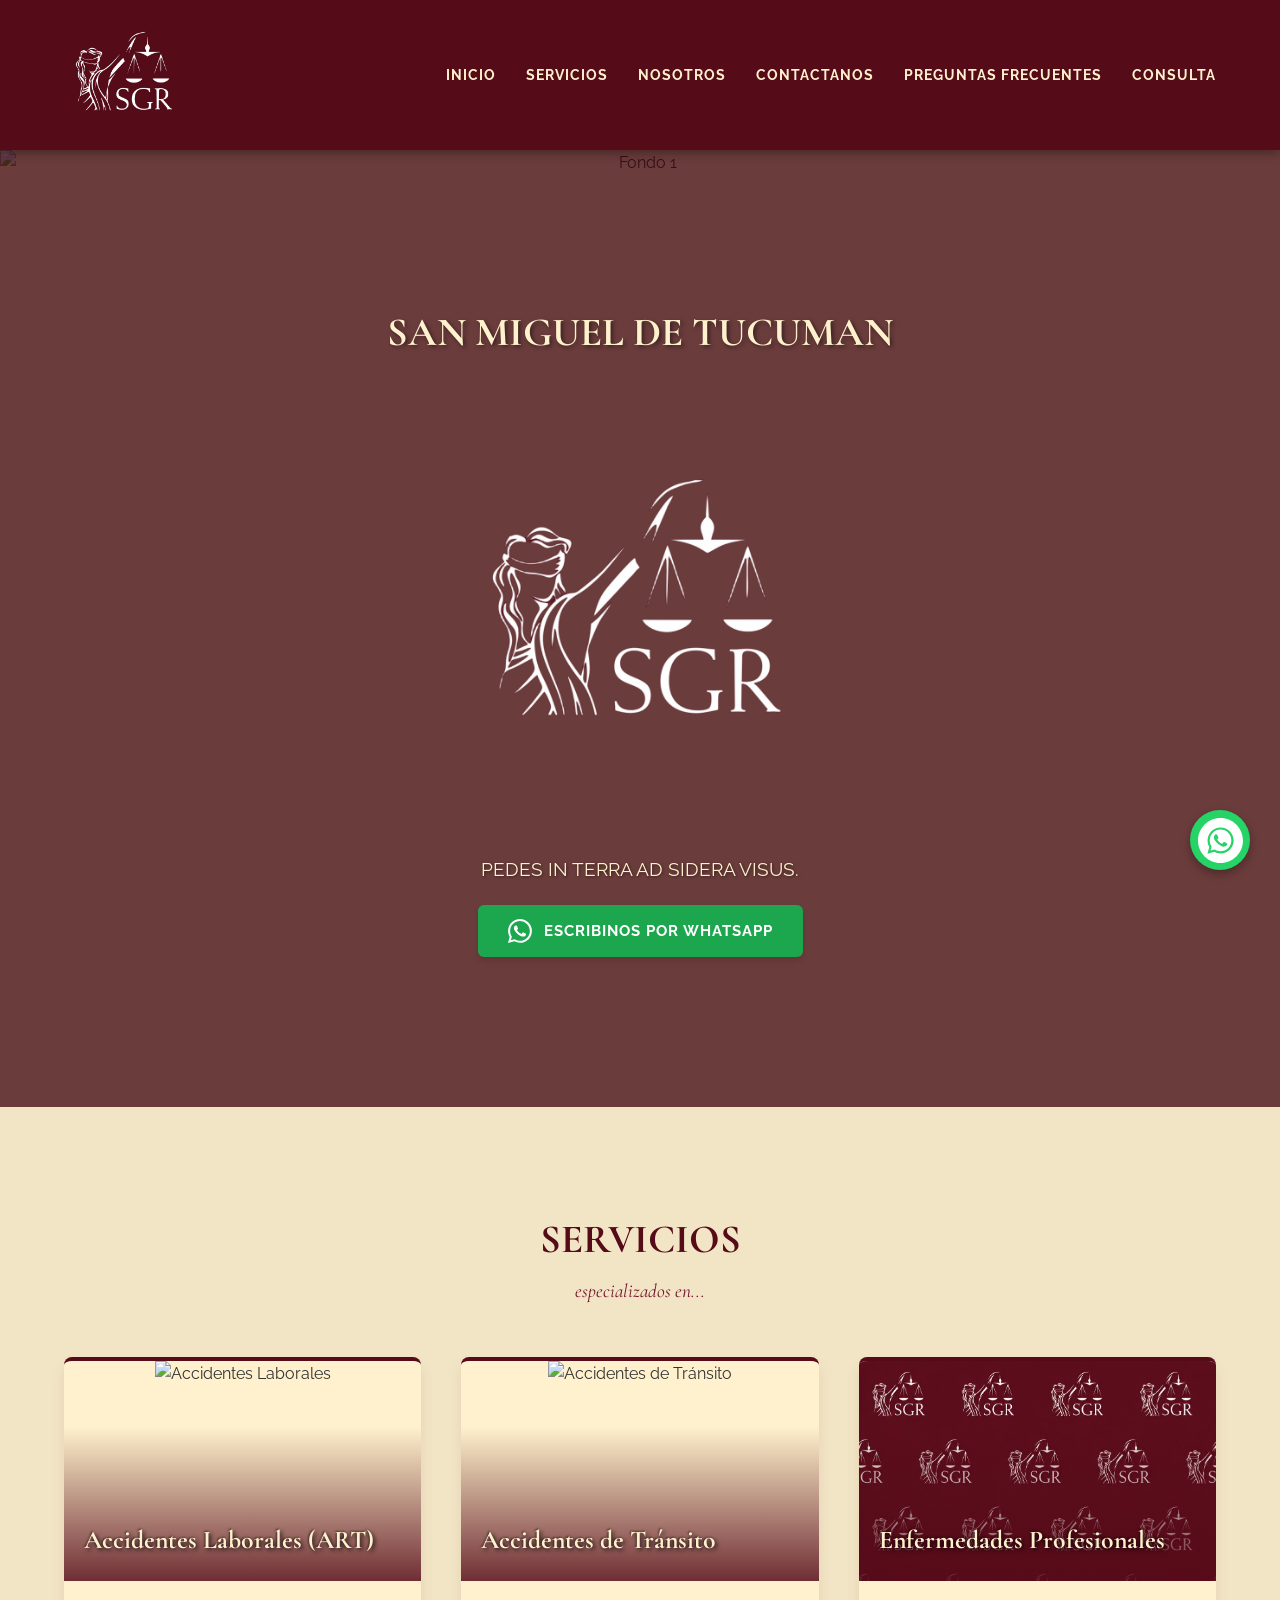
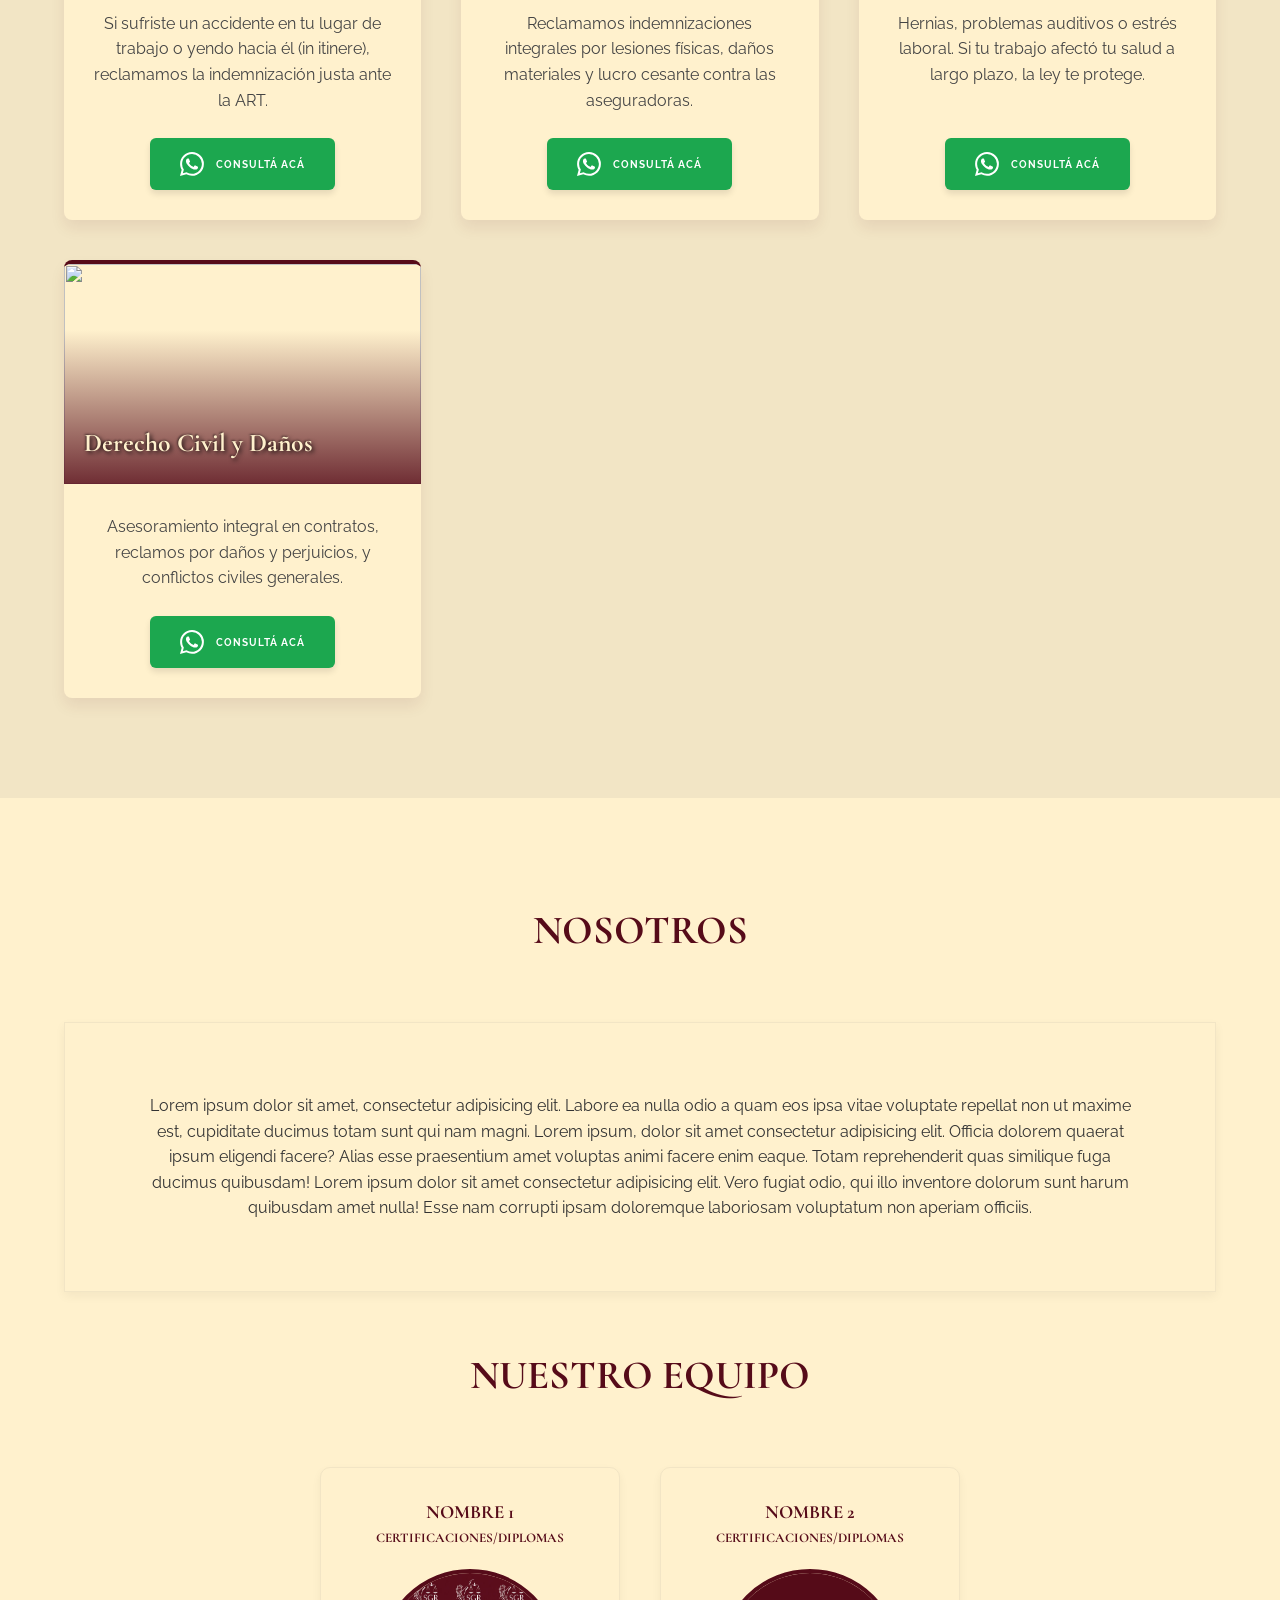
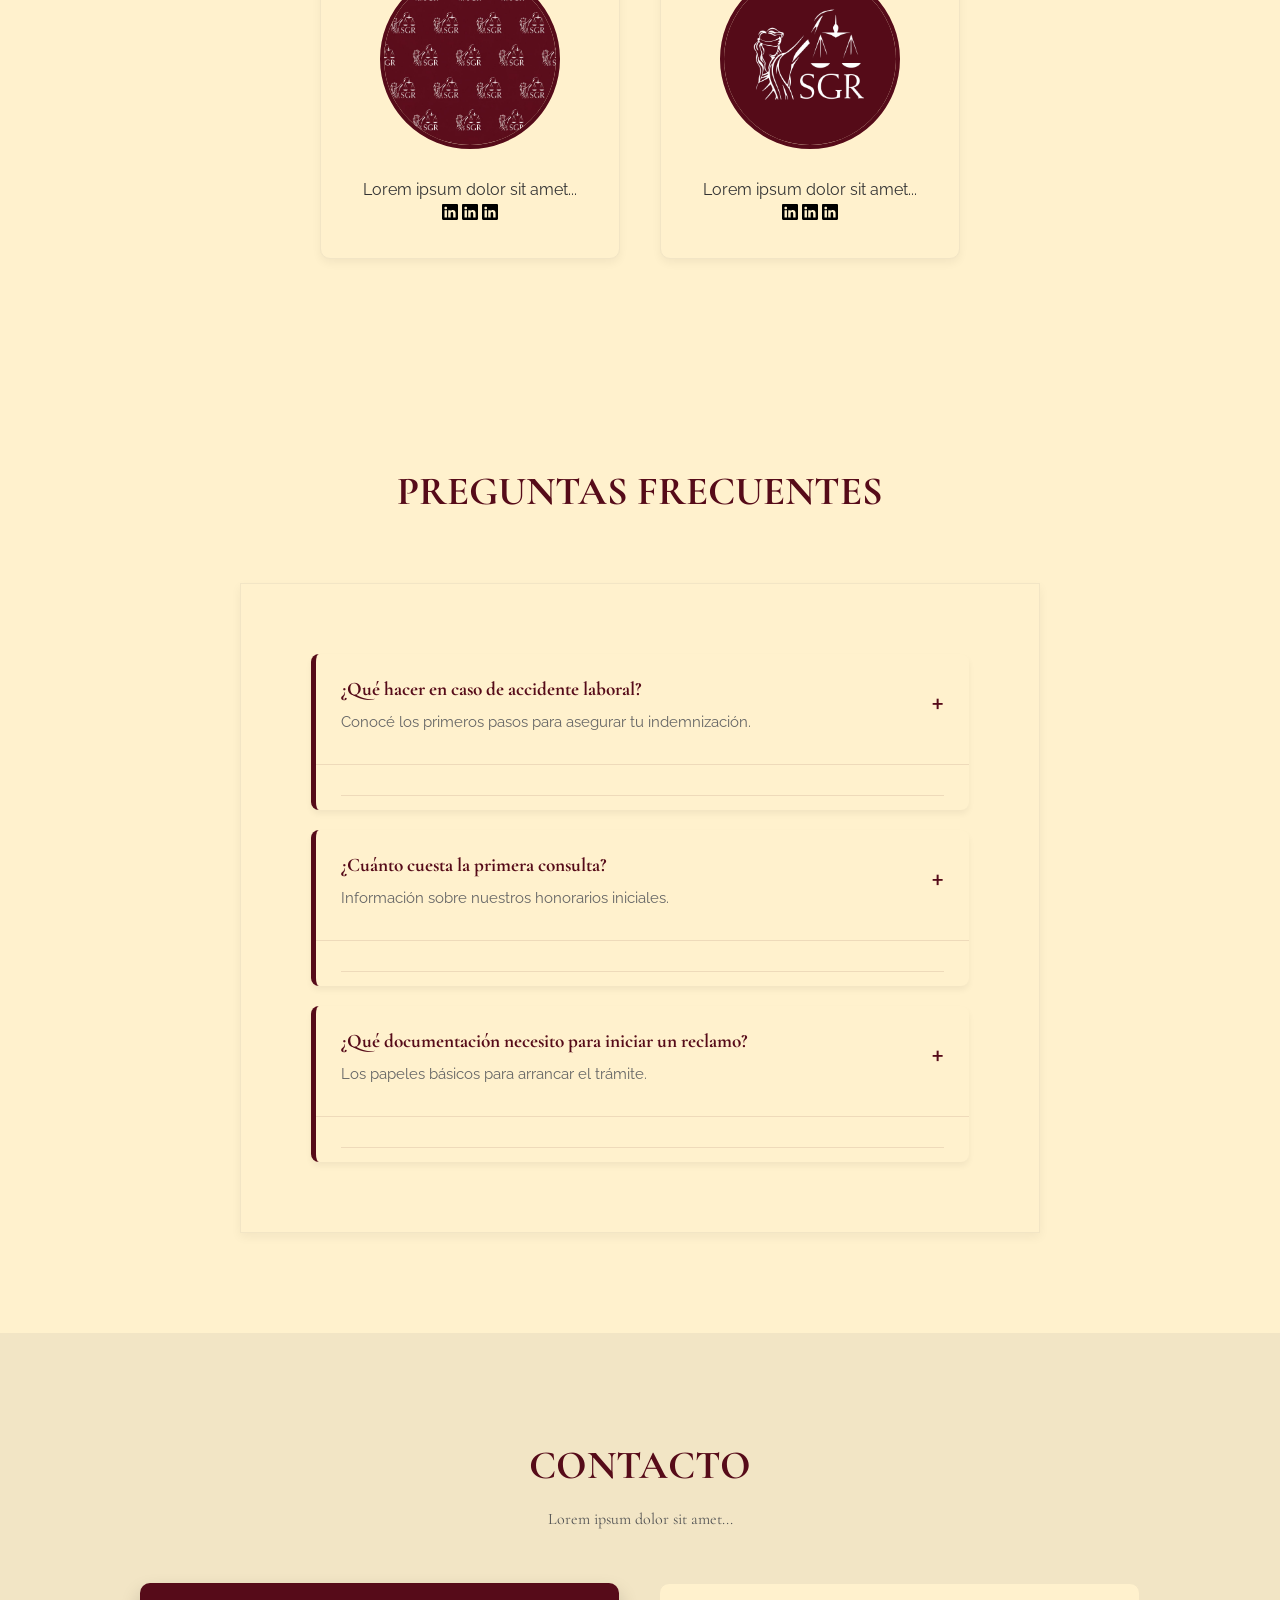
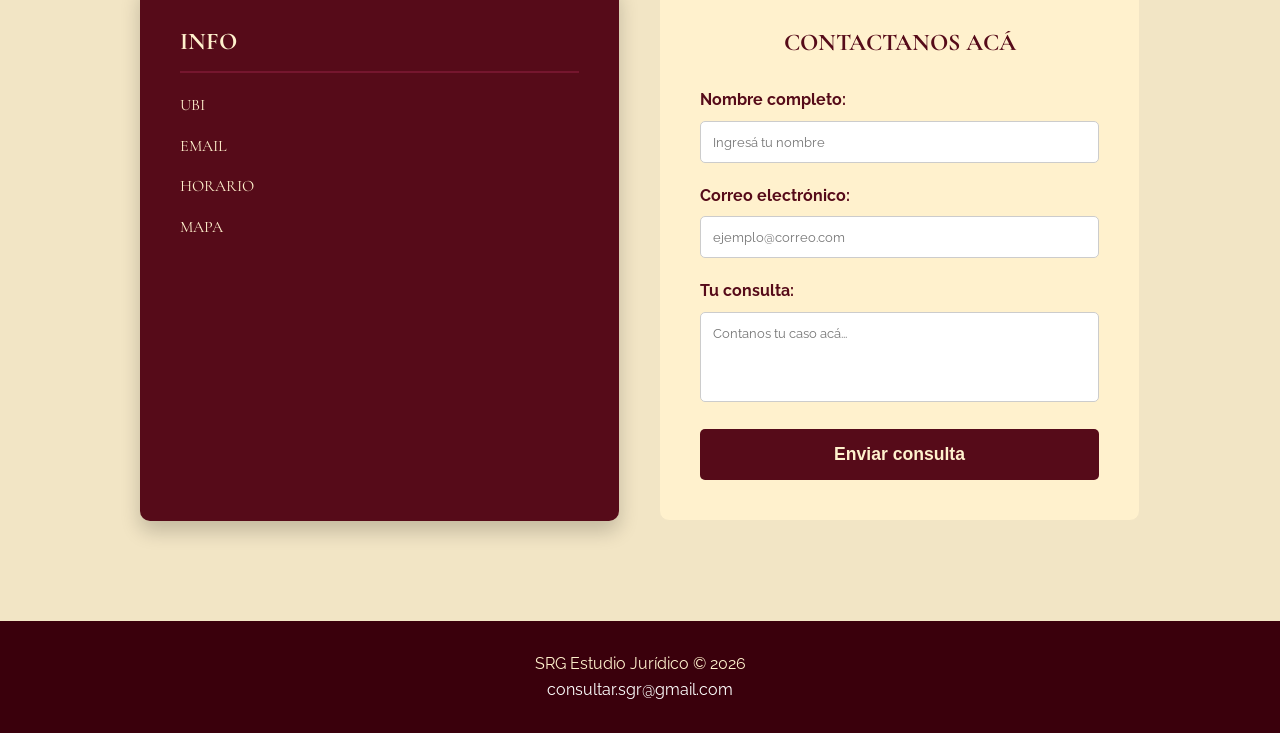
==== index.html @ 9f032bd5 "tarjeta de presentacion" ====
<!DOCTYPE html>
<html lang="es">
<head>
    <meta charset="UTF-8">
    <meta name="viewport" content="width=device-width, initial-scale=1.0">
    <title>SGR ABOGADOS</title>
    <link rel="preconnect" href="https://fonts.googleapis.com">
    <link rel="preconnect" href="https://fonts.gstatic.com" crossorigin>
    <link href="https://fonts.googleapis.com/css2?family=Cormorant+Garamond:ital,wght@0,400;0,600;0,700;1,400&family=Playfair+Display:ital,wght@0,400;0,600;0,700;1,400&family=Raleway:ital,wght@0,400;0,600;0,700;1,400&display=swap" rel="stylesheet">
    <link rel="stylesheet" href="style.css">
    <script src="web.js" defer></script>
    <link rel="icon" href="./img/LOGO_WHITE.jpeg">
</head>
<body>

<header id="header">
    <a href="#HOME" class="logo-link">
        <img src="./img/LOGO_RED.jpeg" alt="Logo" id="img_header">
        <h1 class="texto-logo">SGR ESTUDIO JURÍDICO</h1>
    </a>
    <nav>
        <a href="#HOME">INICIO</a>
        <a href="#cobertura">SERVICIOS</a>
        <a href="#nosotros">NOSOTROS</a>
        <a href="#contacto">CONTACTANOS</a>
        <a href="#faq">PREGUNTAS FRECUENTES</a>
        <a href="#contacto">CONSULTA</a> 
    </nav>
</header>

<main>
    <!-- BOTÓN FLOTANTE WHATSAPP -->
    <a href="https://wa.me/543815650596?text=Hola%21%20Me%20contacto%20para%20coordinar%20una%20consulta%20con%20el%20equipo%20del%20estudio%20SGR.%20El%20motivo%20es%3A" class="btn-wsp-flotante" target="_blank">
        <svg xmlns="http://www.w3.org/2000/svg" viewBox="0 0 24 24"><path d="M12.031 6.172c-3.181 0-5.767 2.586-5.768 5.766-.001 1.298.38 2.27 1.019 3.287l-.582 2.128 2.182-.573c.978.58 1.911.928 3.145.929 3.178 0 5.767-2.587 5.768-5.766.001-3.187-2.575-5.77-5.764-5.771zm3.392 8.244c-.144.405-.837.774-1.17.824-.299.045-.677.063-1.092-.069-.252-.08-.575-.187-.988-.365-1.739-.751-2.874-2.502-2.961-2.617-.087-.116-.708-.94-.708-1.793s.448-1.273.607-1.446c.159-.173.346-.217.462-.217l.332.006c.106.005.249-.04.39.298.144.347.491 1.2.534 1.287.043.087.072.188.014.304-.058.116-.087.188-.173.289l-.26.304c-.087.086-.177.18-.076.354.101.174.449.741.964 1.201.662.591 1.221.774 1.394.86s.274.072.376-.043c.101-.116.433-.506.549-.68.116-.173.231-.145.39-.087s1.011.477 1.184.564.289.13.332.202c.045.072.045.419-.1.824zm-3.423-14.416c-6.627 0-12 5.373-12 12s5.373 12 12 12 12-5.373 12-12-5.373-12-12-12zm.029 18.88c-1.161 0-2.305-.292-3.318-.844l-3.677.964 1.006-3.585c-.612-1.037-.936-2.222-.936-3.46 0-3.834 3.12-6.954 6.954-6.954 3.834 0 6.953 3.12 6.953 6.954 0 3.835-3.119 6.954-6.953 6.954z"/></svg>
    </a>

    <section id="HOME">
        <div class="carousel-background">
        <img src="https://img.lagaceta.com.ar/fotos/notas/2025/11/19/1200x755_facultad-derecho-unt-1113423-235436.webp" class="slide active" alt="Fondo 1">
        <img src="https://www.civitatis.com/f/argentina/san-miguel-de-tucuman/galeria/casa-gobierno-tucuman.jpg" class="slide" alt="Fondo 2">
        <img src="https://dynamic-media-cdn.tripadvisor.com/media/photo-o/11/73/48/4e/caption.jpg?w=1200&h=-1&s=1" class="slide" alt="Fondo 3">
        <div class="carousel-overlay"></div>
    </div>
        <div class="information_box">
            <h2>SAN MIGUEL DE TUCUMAN</h2>
            <img src="./img/LOGO_RED.png" alt="Logo Cuerpo" id="img_body">
            <p>PEDES IN TERRA AD SIDERA VISUS.</p>
            
            <a href="https://wa.me/543815650596?text=Hola%21%20Me%20contacto%20para%20coordinar%20una%20consulta%20con%20el%20equipo%20del%20estudio%20SGR.%20El%20motivo%20es%3A" class="btn-wsp" target="_blank">
                <svg xmlns="http://www.w3.org/2000/svg" width="16" height="16" fill="currentColor" class="bi bi-whatsapp" viewBox="0 0 16 16">
  <path d="M13.601 2.326A7.85 7.85 0 0 0 7.994 0C3.627 0 .068 3.558.064 7.926c0 1.399.366 2.76 1.057 3.965L0 16l4.204-1.102a7.9 7.9 0 0 0 3.79.965h.004c4.368 0 7.926-3.558 7.93-7.93A7.9 7.9 0 0 0 13.6 2.326zM7.994 14.521a6.6 6.6 0 0 1-3.356-.92l-.24-.144-2.494.654.666-2.433-.156-.251a6.56 6.56 0 0 1-1.007-3.505c0-3.626 2.957-6.584 6.591-6.584a6.56 6.56 0 0 1 4.66 1.931 6.56 6.56 0 0 1 1.928 4.66c-.004 3.639-2.961 6.592-6.592 6.592m3.615-4.934c-.197-.099-1.17-.578-1.353-.646-.182-.065-.315-.099-.445.099-.133.197-.513.646-.627.775-.114.133-.232.148-.43.05-.197-.1-.836-.308-1.592-.985-.59-.525-.985-1.175-1.103-1.372-.114-.198-.011-.304.088-.403.087-.088.197-.232.296-.346.1-.114.133-.198.198-.33.065-.134.034-.248-.015-.347-.05-.099-.445-1.076-.612-1.47-.16-.389-.323-.335-.445-.34-.114-.007-.247-.007-.38-.007a.73.73 0 0 0-.529.247c-.182.198-.691.677-.691 1.654s.71 1.916.81 2.049c.098.133 1.394 2.132 3.383 2.992.47.205.84.326 1.129.418.475.152.904.129 1.246.08.38-.058 1.171-.48 1.338-.943.164-.464.164-.86.114-.943-.049-.084-.182-.133-.38-.232"/>
</svg>
                ESCRIBINOS POR WHATSAPP
            </a>
        </div>
    </section>

    <section id="cobertura" class="cards-block">
        <h2>SERVICIOS</h2>
        <h4>especializados en...</h4>
        
        <div id="cards">
            <!-- TARJETA 1 -->
            <div class="info-cards">
                <div class="card-image-container">
                    <img src="https://thumbs.dreamstime.com/b/high-rise-building-construction-site-cranes-lifting-materials-daytime-view-urban-development-infrastructure-concept-324577003.jpg" alt="Accidentes Laborales">
                    <h3>Accidentes Laborales (ART)</h3>
                </div>
                <div class="card-content">
                    <p>Si sufriste un accidente en tu lugar de trabajo o yendo hacia él (in itinere), reclamamos la indemnización justa ante la ART.</p>
                    <a href="https://wa.me/543815650596?text=Hola%21%20Me%20contacto%20para%20coordinar%20una%20consulta%20con%20el%20equipo%20de%20SGR%20Estudio%20Jur%C3%ADdico%20por%20un%20accidente%20laboral%20%28ART%29." class="btn-wsp" target="_blank">
                        <svg xmlns="http://www.w3.org/2000/svg" width="16" height="16" fill="currentColor" class="bi bi-whatsapp" viewBox="0 0 16 16">
  <path d="M13.601 2.326A7.85 7.85 0 0 0 7.994 0C3.627 0 .068 3.558.064 7.926c0 1.399.366 2.76 1.057 3.965L0 16l4.204-1.102a7.9 7.9 0 0 0 3.79.965h.004c4.368 0 7.926-3.558 7.93-7.93A7.9 7.9 0 0 0 13.6 2.326zM7.994 14.521a6.6 6.6 0 0 1-3.356-.92l-.24-.144-2.494.654.666-2.433-.156-.251a6.56 6.56 0 0 1-1.007-3.505c0-3.626 2.957-6.584 6.591-6.584a6.56 6.56 0 0 1 4.66 1.931 6.56 6.56 0 0 1 1.928 4.66c-.004 3.639-2.961 6.592-6.592 6.592m3.615-4.934c-.197-.099-1.17-.578-1.353-.646-.182-.065-.315-.099-.445.099-.133.197-.513.646-.627.775-.114.133-.232.148-.43.05-.197-.1-.836-.308-1.592-.985-.59-.525-.985-1.175-1.103-1.372-.114-.198-.011-.304.088-.403.087-.088.197-.232.296-.346.1-.114.133-.198.198-.33.065-.134.034-.248-.015-.347-.05-.099-.445-1.076-.612-1.47-.16-.389-.323-.335-.445-.34-.114-.007-.247-.007-.38-.007a.73.73 0 0 0-.529.247c-.182.198-.691.677-.691 1.654s.71 1.916.81 2.049c.098.133 1.394 2.132 3.383 2.992.47.205.84.326 1.129.418.475.152.904.129 1.246.08.38-.058 1.171-.48 1.338-.943.164-.464.164-.86.114-.943-.049-.084-.182-.133-.38-.232"/>
</svg>
                        <h6>CONSULTÁ ACÁ</h6>
                    </a>
                </div>
            </div>

            <!-- TARJETA 2 -->
            <div class="info-cards">
                <div class="card-image-container">
                    <img src="https://media.istockphoto.com/id/660523594/es/foto/accidente-con-la-polic%C3%ADa.jpg?s=612x612&w=0&k=20&c=FPGPE015MC-0uHRHNvmXPrOpv_IMvPE61ae7dBGsO4s=" alt="Accidentes de Tránsito">
                    <h3>Accidentes de Tránsito</h3>
                </div>
                <div class="card-content">
                    <p>Reclamamos indemnizaciones integrales por lesiones físicas, daños materiales y lucro cesante contra las aseguradoras.</p>
                    <a href="https://wa.me/543815651443?text=Hola%21%20Me%20contacto%20para%20coordinar%20una%20consulta%20con%20el%20equipo%20de%20SGR%20Estudio%20Jur%C3%ADdico%20por%20un%20accidente%20de%20tr%C3%A1nsito." class="btn-wsp" target="_blank">
                        <svg xmlns="http://www.w3.org/2000/svg" width="16" height="16" fill="currentColor" class="bi bi-whatsapp" viewBox="0 0 16 16">
  <path d="M13.601 2.326A7.85 7.85 0 0 0 7.994 0C3.627 0 .068 3.558.064 7.926c0 1.399.366 2.76 1.057 3.965L0 16l4.204-1.102a7.9 7.9 0 0 0 3.79.965h.004c4.368 0 7.926-3.558 7.93-7.93A7.9 7.9 0 0 0 13.6 2.326zM7.994 14.521a6.6 6.6 0 0 1-3.356-.92l-.24-.144-2.494.654.666-2.433-.156-.251a6.56 6.56 0 0 1-1.007-3.505c0-3.626 2.957-6.584 6.591-6.584a6.56 6.56 0 0 1 4.66 1.931 6.56 6.56 0 0 1 1.928 4.66c-.004 3.639-2.961 6.592-6.592 6.592m3.615-4.934c-.197-.099-1.17-.578-1.353-.646-.182-.065-.315-.099-.445.099-.133.197-.513.646-.627.775-.114.133-.232.148-.43.05-.197-.1-.836-.308-1.592-.985-.59-.525-.985-1.175-1.103-1.372-.114-.198-.011-.304.088-.403.087-.088.197-.232.296-.346.1-.114.133-.198.198-.33.065-.134.034-.248-.015-.347-.05-.099-.445-1.076-.612-1.47-.16-.389-.323-.335-.445-.34-.114-.007-.247-.007-.38-.007a.73.73 0 0 0-.529.247c-.182.198-.691.677-.691 1.654s.71 1.916.81 2.049c.098.133 1.394 2.132 3.383 2.992.47.205.84.326 1.129.418.475.152.904.129 1.246.08.38-.058 1.171-.48 1.338-.943.164-.464.164-.86.114-.943-.049-.084-.182-.133-.38-.232"/>
</svg>
                        <h6>CONSULTÁ ACÁ</h6>
                    </a>
                </div>
            </div>

            <!-- TARJETA 3 -->
            <div class="info-cards">
                <div class="card-image-container">
                    <img src="./img/PATTERN_RED.jpeg" alt="Enfermedades Profesionales">
                    <h3>Enfermedades Profesionales</h3>
                </div>
                <div class="card-content">
                    <p>Hernias, problemas auditivos o estrés laboral. Si tu trabajo afectó tu salud a largo plazo, la ley te protege.</p>
                    <a href="https://wa.me/543815650596?text=Hola%21%20Me%20contacto%20para%20coordinar%20una%20consulta%20con%20el%20equipo%20de%20SGR%20Estudio%20Jur%C3%ADdico%20por%20una%20enfermedad%20profesional." class="btn-wsp" target="_blank">
                        <svg xmlns="http://www.w3.org/2000/svg" width="16" height="16" fill="currentColor" class="bi bi-whatsapp" viewBox="0 0 16 16">
  <path d="M13.601 2.326A7.85 7.85 0 0 0 7.994 0C3.627 0 .068 3.558.064 7.926c0 1.399.366 2.76 1.057 3.965L0 16l4.204-1.102a7.9 7.9 0 0 0 3.79.965h.004c4.368 0 7.926-3.558 7.93-7.93A7.9 7.9 0 0 0 13.6 2.326zM7.994 14.521a6.6 6.6 0 0 1-3.356-.92l-.24-.144-2.494.654.666-2.433-.156-.251a6.56 6.56 0 0 1-1.007-3.505c0-3.626 2.957-6.584 6.591-6.584a6.56 6.56 0 0 1 4.66 1.931 6.56 6.56 0 0 1 1.928 4.66c-.004 3.639-2.961 6.592-6.592 6.592m3.615-4.934c-.197-.099-1.17-.578-1.353-.646-.182-.065-.315-.099-.445.099-.133.197-.513.646-.627.775-.114.133-.232.148-.43.05-.197-.1-.836-.308-1.592-.985-.59-.525-.985-1.175-1.103-1.372-.114-.198-.011-.304.088-.403.087-.088.197-.232.296-.346.1-.114.133-.198.198-.33.065-.134.034-.248-.015-.347-.05-.099-.445-1.076-.612-1.47-.16-.389-.323-.335-.445-.34-.114-.007-.247-.007-.38-.007a.73.73 0 0 0-.529.247c-.182.198-.691.677-.691 1.654s.71 1.916.81 2.049c.098.133 1.394 2.132 3.383 2.992.47.205.84.326 1.129.418.475.152.904.129 1.246.08.38-.058 1.171-.48 1.338-.943.164-.464.164-.86.114-.943-.049-.084-.182-.133-.38-.232"/>
</svg>
                        <h6>CONSULTÁ ACÁ</h6>
                    </a>
                </div>
            </div>

            <!-- TARJETA 4 -->
            <div class="info-cards">
                <div class="card-image-container">
                    <img src="https://cdn.pixabay.com/photo/2023/12/07/23/51/gavel-8436504_1280.jpg">
                    <h3>Derecho Civil y Daños</h3>
                </div>
                <div class="card-content">
                    <p>Asesoramiento integral en contratos, reclamos por daños y perjuicios, y conflictos civiles generales.</p>
                    <a href="https://wa.me/543815650596?text=Hola%21%20Me%20contacto%20para%20coordinar%20una%20consulta%20con%20el%20equipo%20de%20SGR%20Estudio%20Jur%C3%ADdico%20por%20un%20tema%20de%20derecho%20civil%20y%20da%C3%B1os." class="btn-wsp" target="_blank">
                        <svg xmlns="http://www.w3.org/2000/svg" width="16" height="16" fill="currentColor" class="bi bi-whatsapp" viewBox="0 0 16 16">
                        <path d="M13.601 2.326A7.85 7.85 0 0 0 7.994 0C3.627 0 .068 3.558.064 7.926c0 1.399.366 2.76 1.057 3.965L0 16l4.204-1.102a7.9 7.9 0 0 0 3.79.965h.004c4.368 0 7.926-3.558 7.93-7.93A7.9 7.9 0 0 0 13.6 2.326zM7.994 14.521a6.6 6.6 0 0 1-3.356-.92l-.24-.144-2.494.654.666-2.433-.156-.251a6.56 6.56 0 0 1-1.007-3.505c0-3.626 2.957-6.584 6.591-6.584a6.56 6.56 0 0 1 4.66 1.931 6.56 6.56 0 0 1 1.928 4.66c-.004 3.639-2.961 6.592-6.592 6.592m3.615-4.934c-.197-.099-1.17-.578-1.353-.646-.182-.065-.315-.099-.445.099-.133.197-.513.646-.627.775-.114.133-.232.148-.43.05-.197-.1-.836-.308-1.592-.985-.59-.525-.985-1.175-1.103-1.372-.114-.198-.011-.304.088-.403.087-.088.197-.232.296-.346.1-.114.133-.198.198-.33.065-.134.034-.248-.015-.347-.05-.099-.445-1.076-.612-1.47-.16-.389-.323-.335-.445-.34-.114-.007-.247-.007-.38-.007a.73.73 0 0 0-.529.247c-.182.198-.691.677-.691 1.654s.71 1.916.81 2.049c.098.133 1.394 2.132 3.383 2.992.47.205.84.326 1.129.418.475.152.904.129 1.246.08.38-.058 1.171-.48 1.338-.943.164-.464.164-.86.114-.943-.049-.084-.182-.133-.38-.232"/></svg>
                                <h6>CONSULTÁ ACÁ</h6>
                    </a>
                </div>
            </div>
        </div>
    </section>

    <section id="nosotros" class="team-block">
        <div id="who_we_are">
            <h2>NOSOTROS</h2>
            <div class="text_info">
                <p>Lorem ipsum dolor sit amet, consectetur adipisicing elit. Labore ea nulla odio a quam eos ipsa vitae voluptate repellat non ut maxime est, cupiditate ducimus totam sunt qui nam magni. Lorem ipsum, dolor sit amet consectetur adipisicing elit. Officia dolorem quaerat ipsum eligendi facere? Alias esse praesentium amet voluptas animi facere enim eaque. Totam reprehenderit quas similique fuga ducimus quibusdam! Lorem ipsum dolor sit amet consectetur adipisicing elit. Vero fugiat odio, qui illo inventore dolorum sunt harum quibusdam amet nulla! Esse nam corrupti ipsam doloremque laboriosam voluptatum non aperiam officiis.</p>
            </div>
            <br><br>
        </div>

        <h2>NUESTRO EQUIPO</h2>
        <div id="us_card">
            <div id="card_people"></div>
        </div>
    </section>

<section id="faq" class="team-block">
    <div id="fq_box">
        <h2>PREGUNTAS FRECUENTES</h2>
        
        <div id="fq_content" class="text_info faq-container">
            
            <!-- PREGUNTA 1 -->
<div class="faq-item">
    <div class="faq-question">
        <div class="faq-textos">
            <h3>¿Qué hacer en caso de accidente laboral?</h3>
            <p class="faq-short">Conocé los primeros pasos para asegurar tu indemnización.</p>
        </div>
        <span class="faq-icon">+</span>
    </div>
    <div class="faq-answer-wrapper">
        <div class="faq-answer">
            <p>Lo primero que debés hacer es denunciar el accidente ante tu empleador o directamente a la ART. Una vez que tengas el número de siniestro, contactanos para que podamos auditar el proceso médico y asegurarnos de que el porcentaje de incapacidad que te otorguen sea el correcto y justo.</p>
        </div>
    </div>
</div>

<!-- PREGUNTA 2 -->
<div class="faq-item">
    <div class="faq-question">
        <div class="faq-textos">
            <h3>¿Cuánto cuesta la primera consulta?</h3>
            <p class="faq-short">Información sobre nuestros honorarios iniciales.</p>
        </div>
        <span class="faq-icon">+</span>
    </div>
    <div class="faq-answer-wrapper">
        <div class="faq-answer">
            <p>En SGR Abogados, la primera consulta para analizar la viabilidad de tu reclamo laboral o de tránsito es totalmente gratuita. Trabajamos a resultado: cobramos nuestros honorarios recién cuando vos cobrás tu indemnización.</p>
        </div>
    </div>
</div>

<!-- PREGUNTA 3 -->
<div class="faq-item">
    <div class="faq-question">
        <div class="faq-textos">
            <h3>¿Qué documentación necesito para iniciar un reclamo?</h3>
            <p class="faq-short">Los papeles básicos para arrancar el trámite.</p>
        </div>
        <span class="faq-icon">+</span>
    </div>
    <div class="faq-answer-wrapper">
        <div class="faq-answer">
            <p>Para agilizar el proceso en la primera reunión, te sugerimos traer tu DNI, los últimos tres recibos de sueldo (si correspondiera), y cualquier certificado médico o denuncia policial relacionada con el hecho.</p>
        </div>
    </div>
</div>

        </div>
    </div>
</section>

    <section id="contacto" class="contact-block">
        <h2>CONTACTO</h2>
        <h4>Lorem ipsum dolor sit amet...</h4>

        <div class="info-form-container">
            <div id="info-div">
                <h2>INFO</h2>
                <h4>UBI</h4>
                <h4>EMAIL</h4>
                <h4>HORARIO</h4>
                <h4>MAPA</h4>
            </div>

            <div id="form" class="form">
                <form action="" method="POST">
                    <h2>CONTACTANOS ACÁ</h2>
                    <div>
                        <label for="nombre">Nombre completo:</label>
                        <input type="text" id="nombre" name="nombre" placeholder="Ingresá tu nombre" required>
                    </div>
                    <div>
                        <label for="email">Correo electrónico:</label>
                        <input type="email" id="email" name="email" placeholder="ejemplo@correo.com" required>
                    </div>
                    <div>
                        <label for="mensaje">Tu consulta:</label>
                        <textarea id="mensaje" name="mensaje" rows="4" placeholder="Contanos tu caso acá..." required></textarea>
                    </div>
                    <button type="submit">Enviar consulta</button>
                </form>
            </div>
        </div>
    </section>
</main>

<footer>
    <p>SRG Estudio Jurídico © 2026</p>
    <div></div>
    <div><a href="mailto:consultar.sgr@gmail.com" style="text-decoration: none; color: white;">consultar.sgr@gmail.com</a></div>
    <div></div>
</footer>
</body>
</html>
---- style.css ----
:root {
    --color-principal-1: #560b19;
    --color-principal-2: #fff1cd;
    --color-secundario-1: #3a000c;
    --color-secundario-2: #75162e;
    --color-secundario-3: #f2e5c5;
    --color-secundario-4: #550b18;
    --fuente-titulos: 'Playfair Display', serif;
    --fuente-subtitulos: 'Cormorant Garamond', serif;
    --fuente-textos: 'Raleway', sans-serif;
}

* {
    margin: 0;
    padding: 0;
    box-sizing: border-box;
}

html {
    scroll-behavior: smooth;
}

body {
    background-color: var(--color-principal-2);
    color: #333333;
    font-family: var(--fuente-textos);
    line-height: 1.6;
}

h1, h2, h3, h4, h5 {
    color: var(--color-principal-1);
}

h1, .texto-logo {
    font-family: var(--fuente-titulos);
}

h2, h3, h4, h5 {
    font-family: var(--fuente-subtitulos);
}

header {
    width: 100%;
    background-color: var(--color-principal-1);
    display: flex;
    justify-content: space-between;
    align-items: center;
    position: sticky;
    top: 0;
    z-index: 1000;
    box-shadow: 0 4px 10px rgba(0, 0, 0, 0.3);
    transition: padding 0.4s ease;
}

.logo-link {
    display: flex;
    align-items: center;
    text-decoration: none;
}

#img_header {
    margin-left: 50px;
    width: 150px;
    height: 150px;
    border-radius: 50%;
    object-fit: cover;
    transition: all 0.4s ease;
}

.texto-logo {
    color: var(--color-principal-2);
    font-size: 1.5rem;
    font-weight: bold;
    max-width: 0;
    opacity: 0;
    overflow: hidden;
    white-space: nowrap;
    transition: all 0.4s ease;
}

header.scrolled {
    padding: 10px 5%;
}

header.scrolled #img_header {
    width: 0;
    height: 0;
    margin-left: 0;
    opacity: 0;
}

header.scrolled .texto-logo {
    max-width: 400px;
    opacity: 1;
    margin-left: 20px;
}

nav {
    display: flex;
    gap: 30px;
    padding-right: 5%;
}

nav a {
    color: var(--color-principal-2);
    text-decoration: none;
    font-size: 0.9rem;
    font-weight: bold;
    text-transform: uppercase;
    letter-spacing: 1px;
    transition: color 0.3s ease;
}

nav a:hover {
    color: var(--color-secundario-2);
}

/* ================== BOTONES WHATSAPP ================== */
.btn-wsp {
    background-color: #1ca74f; 
    color: #ffffff;
    padding: 14px 30px; 
    border: none;
    border-radius: 6px; 
    font-size: 0.95rem;
    font-weight: bold;
    letter-spacing: 1px; 
    cursor: pointer;
    text-decoration: none;
    display: inline-flex;
    align-items: center;
    justify-content: center;
    gap: 12px; 
    box-shadow: 0 4px 6px rgba(0, 0, 0, 0.1); 
    transition: background-color 0.3s ease, transform 0.2s ease, box-shadow 0.3s ease;
    font-family: var(--fuente-textos);
}

.btn-wsp:hover {
    background-color: var(--color-principal-1); 
    transform: translateY(-3px); 
    box-shadow: 0 6px 12px rgba(86, 11, 25, 0.25); 
}

.btn-wsp svg {
    width: 24px;
    height: 24px;
}

.btn-wsp-flotante {
    position: fixed;
    bottom: 30px;
    right: 30px;
    background-color: #25D366;
    width: 60px;
    height: 60px;
    border-radius: 50%;
    display: flex;
    justify-content: center;
    align-items: center;
    box-shadow: 0 4px 10px rgba(0, 0, 0, 0.3);
    z-index: 2000;
    transition: transform 0.3s ease, background-color 0.3s ease;
}

.btn-wsp-flotante:hover {
    background-color: #128C7E;
    transform: scale(1.1);
}

.btn-wsp-flotante svg {
    fill: white;
    width: 45px;
    height: 45px;
}

/* ================== SECCIONES ================== */
#HOME {
    position: relative;
    padding: 150px 5%;
    text-align: center;
    overflow: hidden;
    display: flex;
    align-items: center;
    justify-content: center;
    min-height: 85vh; /* Hace que ocupe casi toda la pantalla inicial */
}

.carousel-background {
    position: absolute;
    top: 0;
    left: 0;
    width: 100%;
    height: 100%;
    z-index: 0;
}

.slide {
    position: absolute;
    top: 0;
    left: 0;
    width: 100%;
    height: 100%;
    object-fit: cover;
    opacity: 0;
    transition: opacity 1.5s ease-in-out; /* Transición súper suave */
}

.slide.active {
    opacity: 1;
}

.carousel-overlay {
    position: absolute;
    top: 0;
    left: 0;
    width: 100%;
    height: 100%;
    background-color: rgba(58, 0, 12, 0.75); /* Bordó oscuro semi-transparente */
    z-index: 1;
}

.information_box {
    position: relative;
    z-index: 2; /* Para que quede por encima del fondo y el overlay */
    max-width: 800px;
    margin: 0 auto;
    display: flex;
    flex-direction: column;
    align-items: center;
    gap: 20px;
}

.information_box h2 {
    font-size: 3rem;
    text-transform: uppercase;
    color: var(--color-principal-2);
    text-shadow: 2px 2px 4px rgba(0,0,0,0.5);
}

.information_box p {
    color: var(--color-principal-2);
    font-size: 1.2rem;
    text-shadow: 1px 1px 3px rgba(0,0,0,0.5);
}

#img_body {
    width: 450px;
    height: 450px;
    object-fit: contain;
}

.information_box h2 {
    font-size: 2.5rem;
    text-transform: uppercase;
}

.cards-block {
    padding: 100px 5%;
    background-color: var(--color-secundario-3);
    text-align: center;
}

.cards-block h2 {
    font-size: 2.5rem;
    margin-bottom: 5px;
}

.cards-block h4 {
    color: var(--color-secundario-2);
    margin-bottom: 50px;
    font-style: italic;
    font-weight: normal;
    font-size: 1.2rem;
}

#cards {
    display: grid;
    grid-template-columns: repeat(auto-fit, minmax(300px, 1fr));
    gap: 40px;
    max-width: 1200px;
    margin: 0 auto;
}

/* ================== TARJETAS DE SERVICIOS ================== */
.info-cards {
    background-color: var(--color-principal-2);
    border-radius: 8px;
    box-shadow: 0 8px 15px rgba(86, 11, 25, 0.08);
    border-top: 4px solid var(--color-principal-1);
    display: flex;
    flex-direction: column;
    overflow: hidden;
    transition: transform 0.3s ease, box-shadow 0.3s ease;
}

.info-cards:hover {
    transform: translateY(-8px);
    box-shadow: 0 12px 20px rgba(86, 11, 25, 0.2);
}

.card-image-container {
    position: relative;
    width: 100%;
    height: 220px;
}

.card-image-container img {
    width: 100%;
    height: 100%;
    object-fit: cover;
}

/* Oscurece sutilmente la base de la imagen para que el texto resalte */
.card-image-container::after {
    content: '';
    position: absolute;
    bottom: 0; left: 0; right: 0;
    height: 70%;
    background: linear-gradient(to top, rgba(86,11,25,0.85), transparent);
    z-index: 1;
}

.card-image-container h3 {
    position: absolute;
    bottom: 20px;
    left: 20px;
    right: 20px;
    color: var(--color-principal-2);
    font-size: 1.6rem;
    text-align: left;
    z-index: 2;
    margin: 0;
    /* Sombreado para asegurar lectura perfecta */
    text-shadow: 2px 2px 4px rgba(0,0,0,0.8), -1px -1px 2px rgba(0,0,0,0.5);
}

.card-content {
    padding: 30px;
    display: flex;
    flex-direction: column;
    justify-content: space-between;
    align-items: center;
    flex-grow: 1;
}

.card-content p {
    margin-bottom: 25px;
    font-size: 1rem;
    color: #444;
    text-align: center;
}

/* ================== EQUIPO ================== */
.team-block {
    text-align: center;
    padding: 100px 5%;
}

.team-block h2 {
    font-size: 2.5rem;
    margin-bottom: 60px;
}

#us_card {
    display: flex;
    flex-wrap: wrap;
    justify-content: center;
    gap: 40px;
    max-width: 1200px;
    margin: 0 auto;
}

.card_people {
    background-color: var(--color-principal-2);
    border: 1px solid var(--color-secundario-3);
    padding: 30px;
    border-radius: 10px;
    width: 300px;
    text-align: center;
    box-shadow: 0 4px 10px rgba(0,0,0,0.05);
}

.img_profile {
    width: 180px;
    height: 180px;
    border-radius: 50%;
    object-fit: cover;
    border: 4px solid var(--color-principal-1);
    margin: 20px auto;
}

/* ================== CONTACTO ================== */
.contact-block {
    background-color: var(--color-secundario-3);
    padding: 100px 5%;
    text-align: center;
}

.contact-block > h2 {
    font-size: 2.5rem;
    margin-bottom: 10px;
}

.contact-block > h4 {
    color: #555;
    font-weight: normal;
    margin-bottom: 50px;
    max-width: 600px;
    margin-left: auto;
    margin-right: auto;
}

.info-form-container {
    display: flex;
    flex-wrap: wrap;
    justify-content: center;
    gap: 40px;
    max-width: 1000px;
    margin: 0 auto;
    width: 100%;
}

.text_info
{
    background-color: var(--color-principal-2);
    border: 1px solid var(--color-secundario-3);
    box-shadow: 0 4px 10px rgba(0,0,0,0.05);
    padding: 70px;
}

#info-div {
    background-color: var(--color-principal-1);
    color: var(--color-principal-2);
    padding: 40px;
    border-radius: 10px;
    flex: 1;
    min-width: 300px;
    text-align: left;
    box-shadow: 0 10px 20px rgba(0,0,0,0.2);
}

#info-div h2 {
    color: var(--color-principal-2);
    border-bottom: 2px solid var(--color-secundario-2);
    padding-bottom: 10px;
    margin-bottom: 20px;
}

#info-div h4 {
    color: var(--color-principal-2);
    margin-bottom: 15px;
    font-weight: normal;
}

.form {
    background-color: var(--color-principal-2);
    padding: 40px;
    border-radius: 10px;
    flex: 1;
    min-width: 300px;
    text-align: left;
    border: 1px solid var(--color-secundario-3);
}

.form h2 {
    margin-bottom: 25px;
    text-align: center;
}

.form div {
    margin-bottom: 20px;
}

.form label {
    display: block;
    margin-bottom: 8px;
    font-weight: bold;
    color: var(--color-principal-1);
}

.form input,
.form textarea {
    width: 100%;
    padding: 12px;
    border: 1px solid #ccc;
    border-radius: 5px;
    font-family: var(--fuente-textos);
    background-color: #fff;
    resize: none;
}

.form input:focus,
.form textarea:focus {
    outline: none;
    border-color: var(--color-principal-1);
    box-shadow: 0 0 5px rgba(86, 11, 25, 0.3);
}

.form button {
    background-color: var(--color-principal-1);
    color: var(--color-principal-2);
    padding: 15px;
    border: none;
    border-radius: 5px;
    width: 100%;
    font-size: 1.1rem;
    font-weight: bold;
    cursor: pointer;
    transition: background-color 0.3s ease;
}

.form button:hover {
    background-color: var(--color-secundario-1);
}

footer {
    background-color: var(--color-secundario-1);
    color: var(--color-principal-2);
    text-align: center;
    padding: 30px;
    margin-top: auto;
}


/* =========================================
   SECCIÓN PREGUNTAS FRECUENTES (FAQ)
========================================= */
.faq-container {
    max-width: 800px;
    margin: 40px auto 0;
    display: flex;
    flex-direction: column;
    gap: 20px;
    text-align: left;
}

.faq-item {
    background-color: var(--color-principal-2); /* Fondo crema claro */
    border-radius: 8px;
    border-left: 5px solid var(--color-principal-1); /* Borde bordó distintivo */
    box-shadow: 0 4px 6px rgba(0,0,0,0.05);
    overflow: hidden;
    transition: box-shadow 0.3s ease;
}

.faq-item:hover {
    box-shadow: 0 8px 15px rgba(86, 11, 25, 0.15);
}

.faq-question {
    padding: 20px 25px;
    cursor: pointer;
    display: flex;
    justify-content: space-between;
    align-items: center;
    list-style: none; /* Elimina la flecha nativa de los navegadores */
}

/* Soporte extra para ocultar la flecha nativa en Chrome/Safari */
.faq-question::-webkit-details-marker {
    display: none;
}

.faq-textos h3 {
    font-size: 1.2rem;
    color: var(--color-principal-1);
    margin-bottom: 5px;
    font-family: var(--fuente-subtitulos);
}

.faq-short {
    font-size: 0.95rem;
    color: #666;
    margin: 0;
}

.faq-icon {
    font-size: 2rem;
    color: var(--color-principal-1);
    font-weight: normal;
    transition: transform 0.3s ease;
    line-height: 1;
}

/* LA MAGIA: Cuando el elemento <details> está abierto, rotamos el ícono 45 grados */
.faq-item[open] .faq-icon {
    transform: rotate(45deg);
    color: var(--color-secundario-2);
}

.faq-answer {
    padding: 0 25px 25px 25px;
    font-size: 1rem;
    color: #333;
    border-top: 1px solid rgba(86, 11, 25, 0.1);
    margin-top: 10px;
    padding-top: 20px;
}
/* Le agregamos la animación a la respuesta solo cuando el acordeón está abierto ([open]) */
/* TRUCO CSS GRID PARA ANIMACIÓN FLUIDA */
.faq-answer-wrapper {
    display: grid;
    grid-template-rows: 0fr; /* Empieza colapsado (altura 0) */
    transition: grid-template-rows 0.4s ease;
}

.faq-answer {
    overflow: hidden; /* Oculta el texto cuando está cerrado */
}

/* Espaciado del texto interno */
.faq-answer p {
    padding: 0 25px 25px 25px;
    font-size: 1rem;
    color: #333;
    border-top: 1px solid rgba(86, 11, 25, 0.1);
    margin-top: 10px;
    padding-top: 20px;
}

/* CUANDO ESTÁ ABIERTO */
.faq-item.abierto .faq-answer-wrapper {
    grid-template-rows: 1fr; /* Se expande a la altura exacta del texto */
}

.faq-item.abierto .faq-icon {
    transform: rotate(45deg);
    color: var(--color-secundario-2);
}

/* =========================================
   DISEÑO RESPONSIVO (MÓVILES Y TABLETS)
========================================= */
@media (max-width: 768px) {
    
    /* 1. HEADER Y MENÚ */
    header {
        flex-direction: column; /* Pone el logo arriba y el menú abajo */
        padding: 15px 5%;
        gap: 15px; /* Espacio entre el logo y los botones */
    }

    #img_header {
        margin-left: 0;
        width: 100px; /* Logo más chico en el celu */
        height: 100px;
    }

    nav {
        padding-right: 0;
        flex-wrap: wrap; /* Si no entran los botones, pasan a otra línea */
        justify-content: center;
        gap: 15px;
    }

    nav a {
        font-size: 0.8rem; /* Letra del menú más chica */
    }

    header.scrolled .texto-logo {
        font-size: 1.2rem;
        margin-left: 10px;
        max-width: 250px;
    }

    /* 2. TEXTOS Y PADDINGS GENERALES */
    #HOME {
        padding: 120px 5% 80px;
        min-height: 70vh;
    }

    .information_box h2 {
        font-size: 2rem; /* Achicamos el título principal */
    }

    .information_box p {
        font-size: 1rem;
    }

    .cards-block, .team-block, .contact-block {
        padding: 60px 5%; /* Reducimos los espacios blancos gigantes */
    }

    .cards-block h2, .team-block h2, .contact-block > h2 {
        font-size: 2rem; /* Achicamos los títulos de las secciones */
    }

    /* 3. BOTONES WHATSAPP */
    .btn-wsp {
        padding: 12px 20px;
        font-size: 0.85rem;
    }

    .btn-wsp-flotante {
        width: 50px;
        height: 50px;
        bottom: 20px;
        right: 20px;
    }

    .btn-wsp-flotante svg {
        width: 30px;
        height: 30px;
    }
}
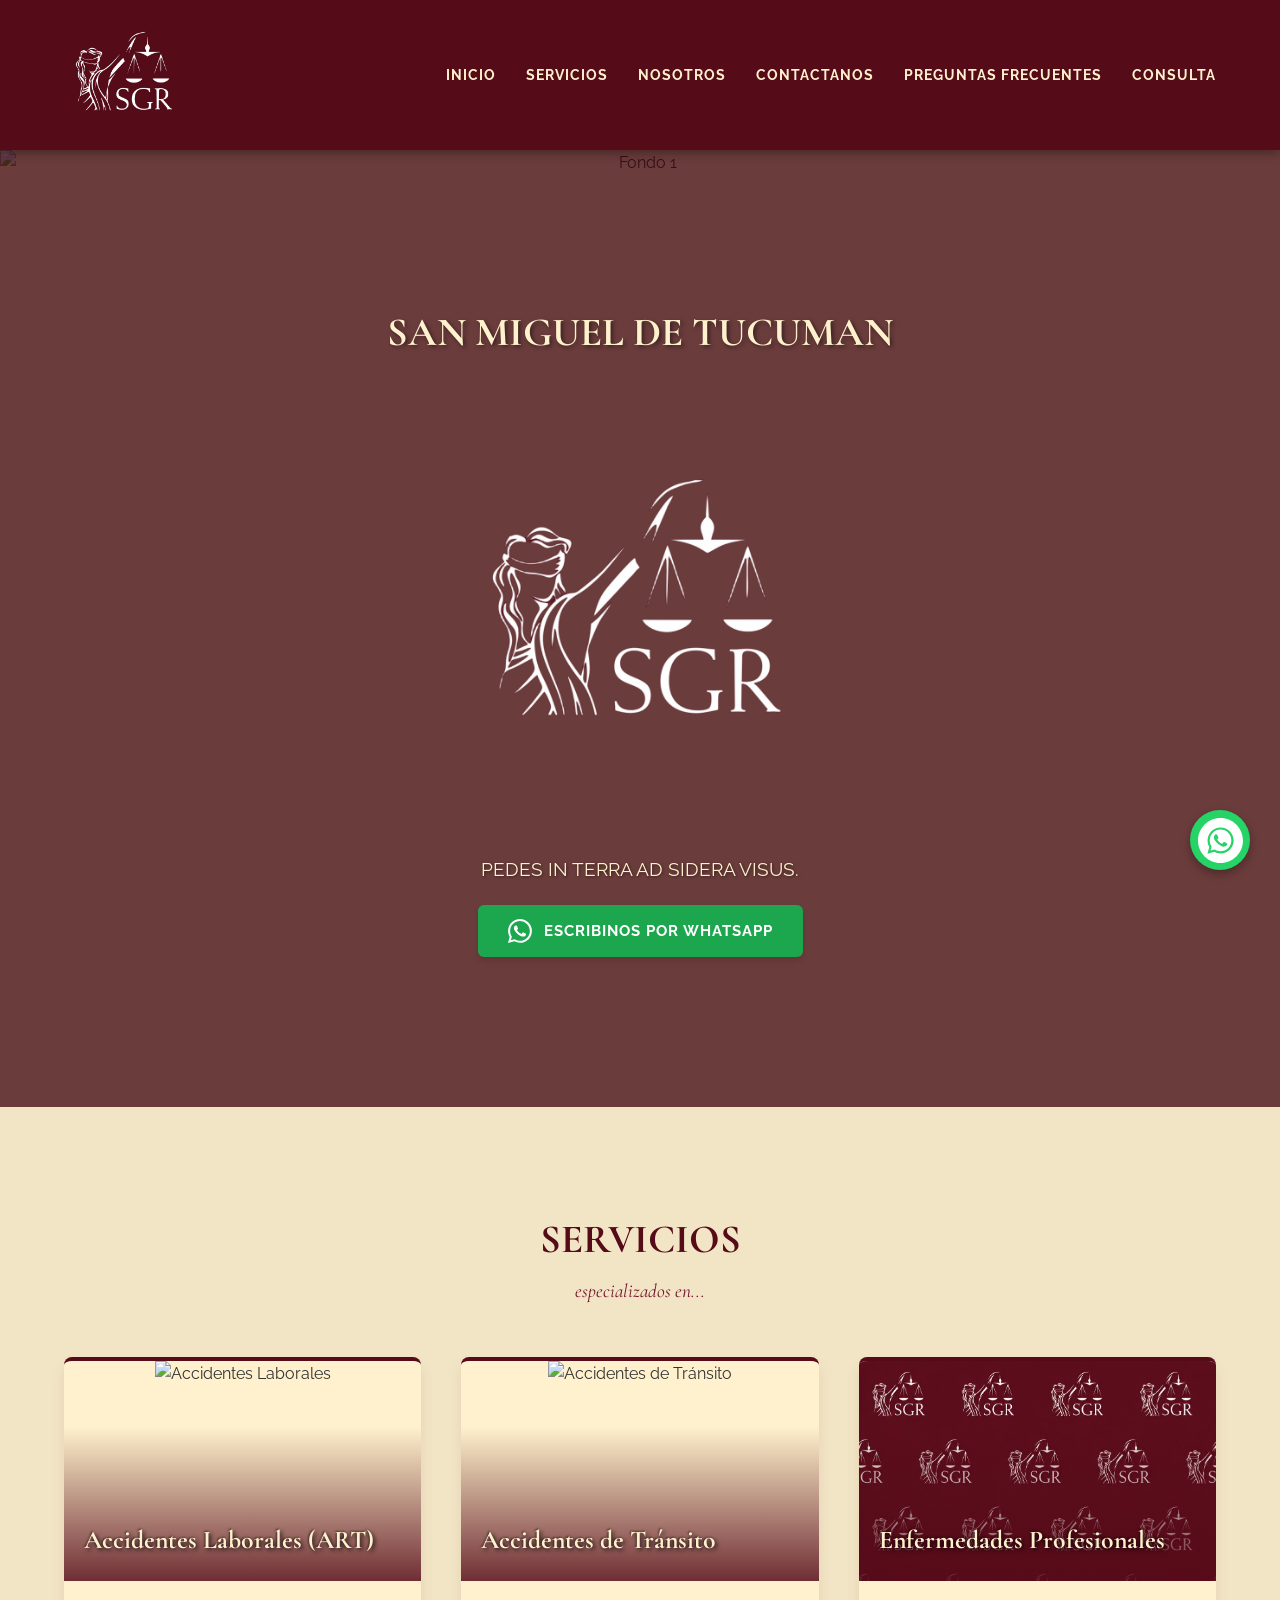
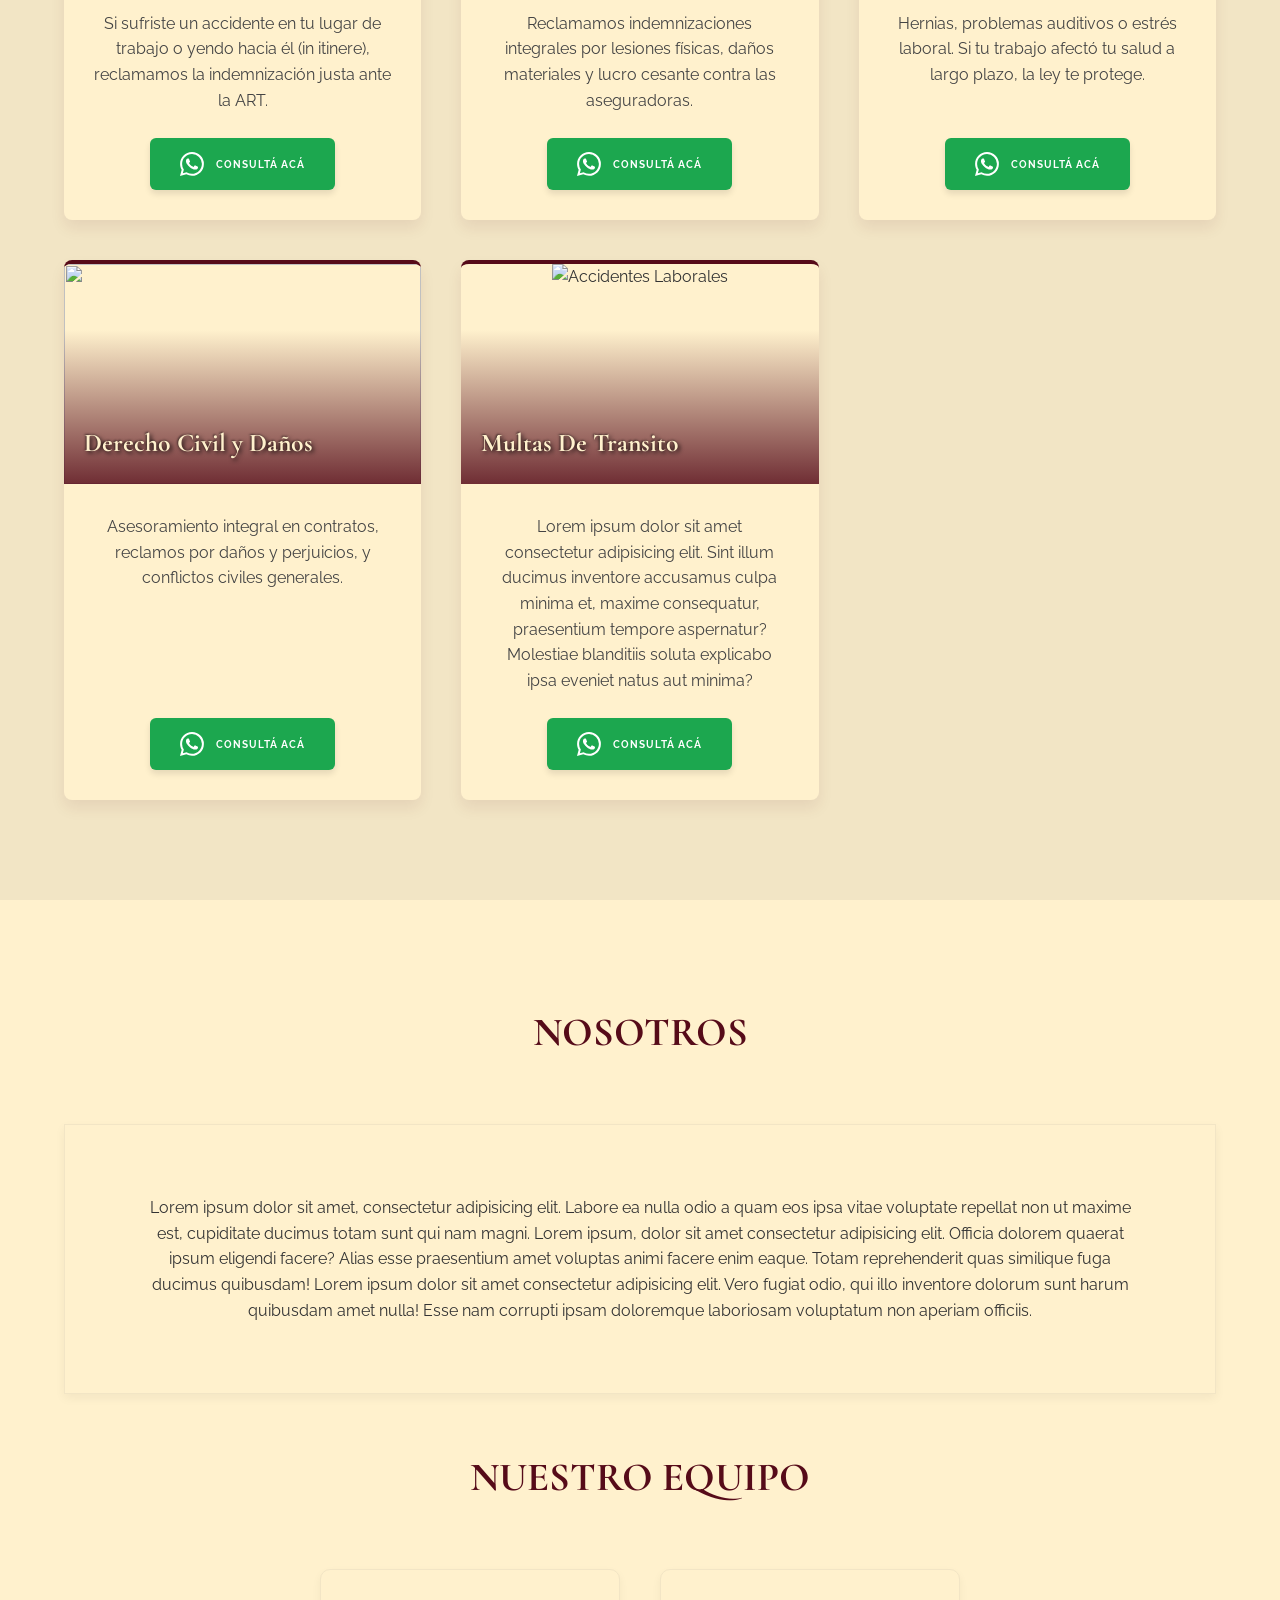
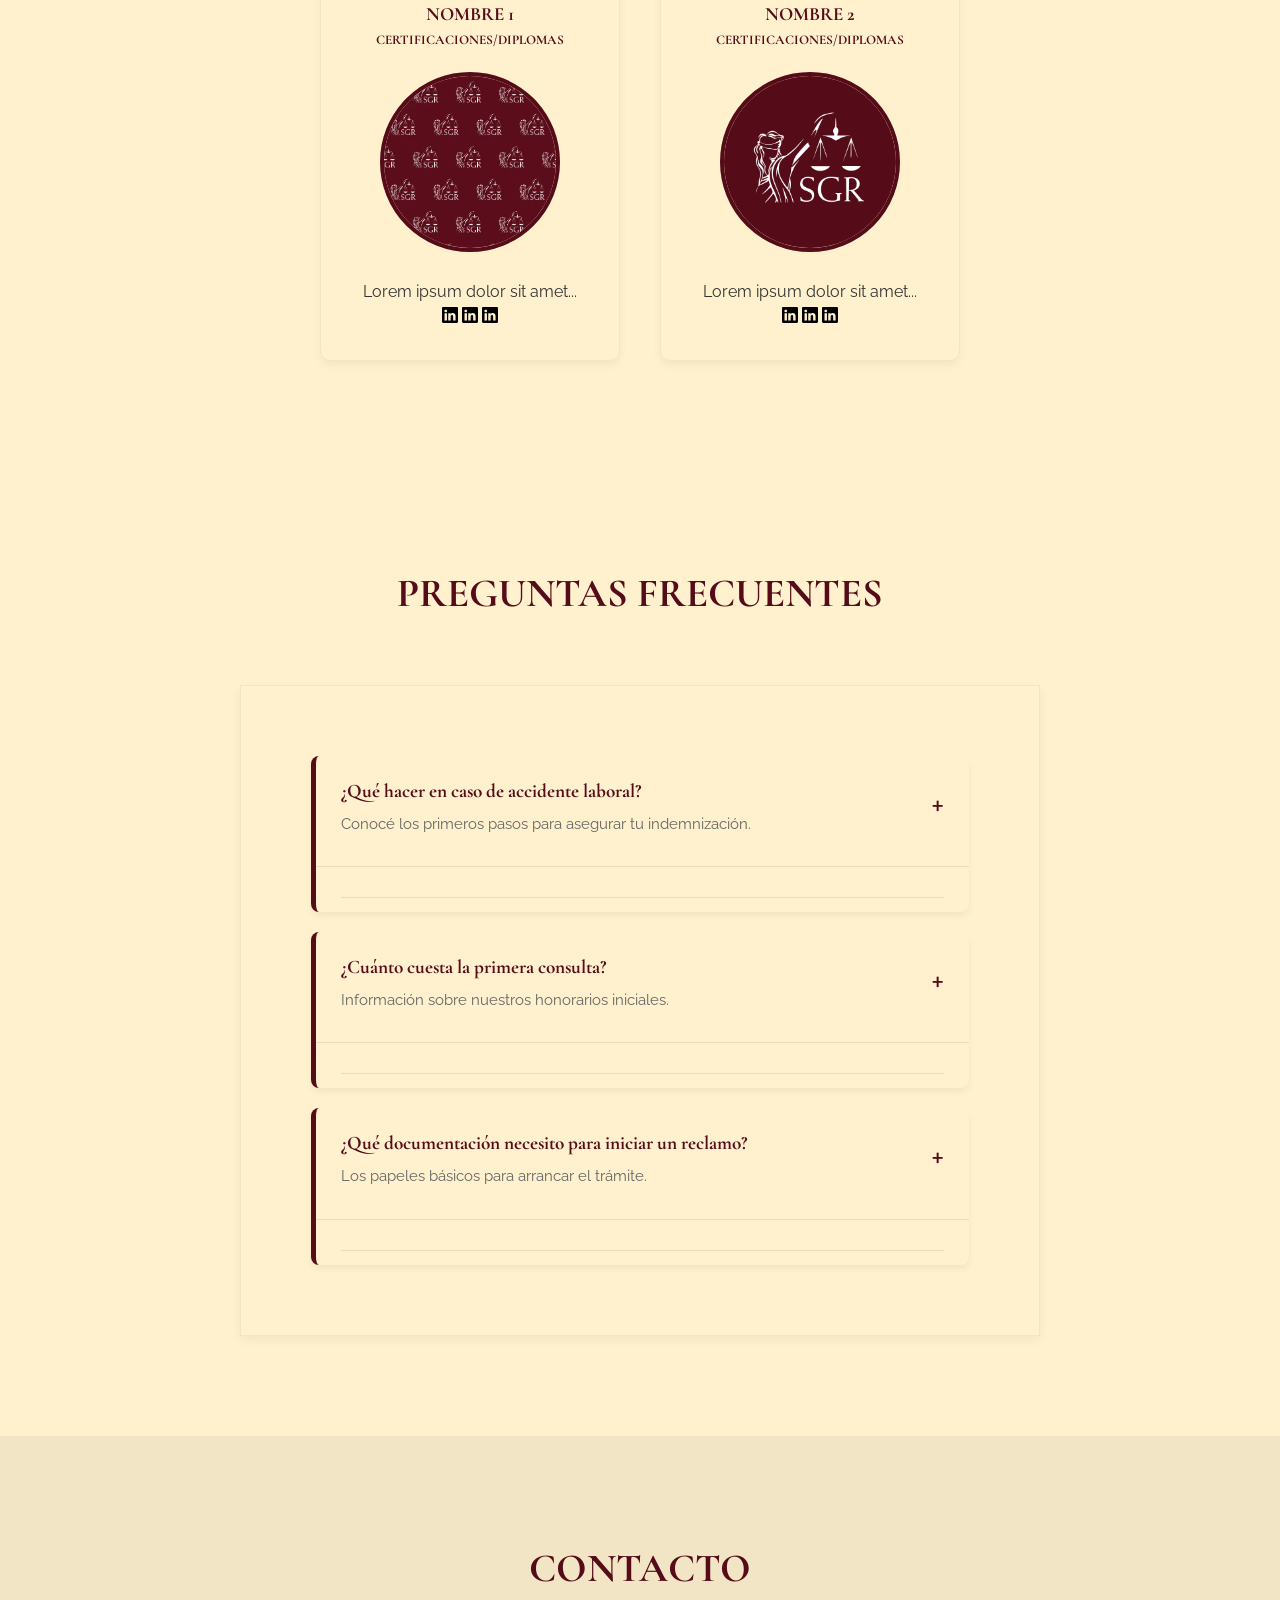
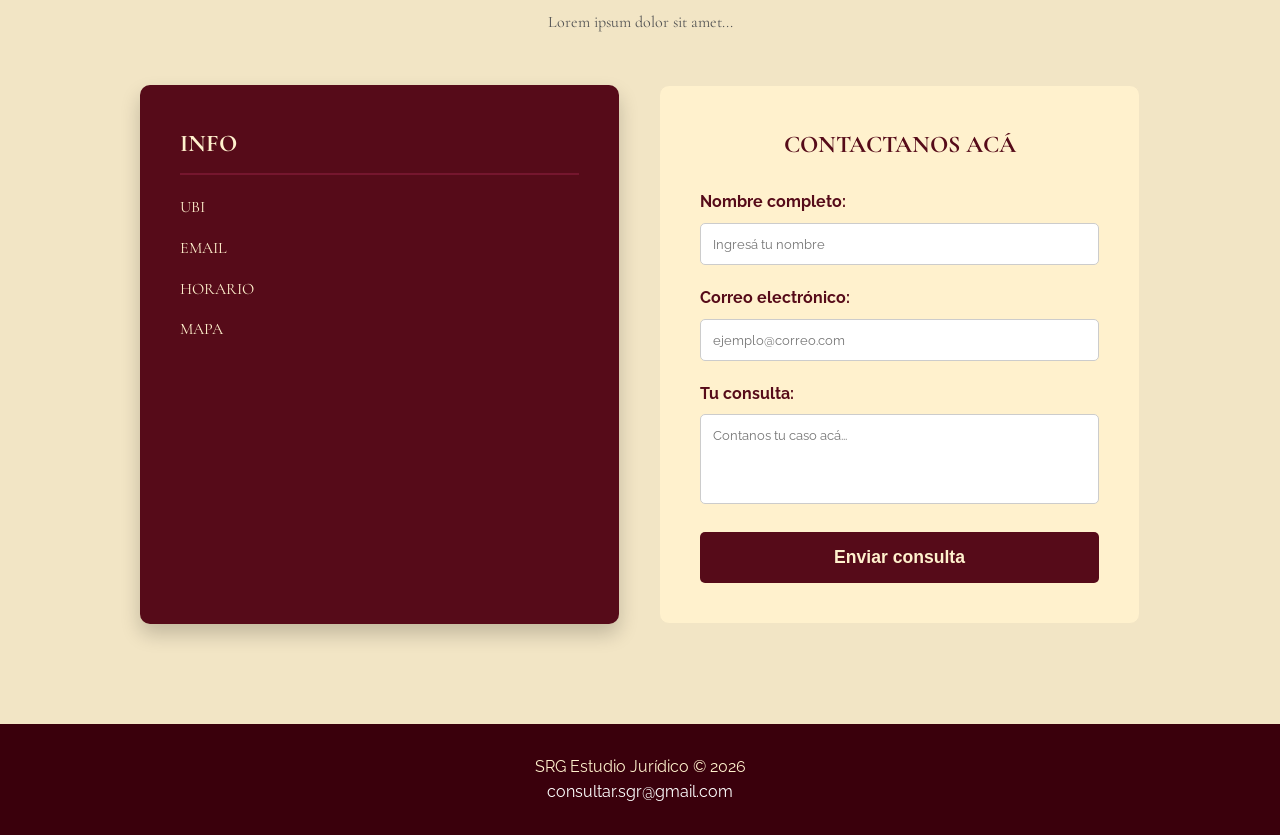
==== commit 5f2de0e8: "AÑADI LA CARD DE MULTAS DE TRANSITO, LO LABURE EN EL MAIN PORQUE SOY UN BOLUDO" ====
--- a/index.html
+++ b/index.html
@@ -30,7 +30,7 @@
 
 <main>
     <!-- BOTÓN FLOTANTE WHATSAPP -->
-    <a href="https://wa.me/543815650596?text=Hola%21%20Me%20contacto%20para%20coordinar%20una%20consulta%20con%20el%20equipo%20del%20estudio%20SGR.%20El%20motivo%20es%3A" class="btn-wsp-flotante" target="_blank">
+    <a href="https://wa.me/543815650596?text=Hola%21%20Me%20contacto%20para%20coordinar%20una%20consulta%20con%20el%20equipo%20del%20estudio.%20El%20motivo%20es%3A" class="btn-wsp-flotante" target="_blank">
         <svg xmlns="http://www.w3.org/2000/svg" viewBox="0 0 24 24"><path d="M12.031 6.172c-3.181 0-5.767 2.586-5.768 5.766-.001 1.298.38 2.27 1.019 3.287l-.582 2.128 2.182-.573c.978.58 1.911.928 3.145.929 3.178 0 5.767-2.587 5.768-5.766.001-3.187-2.575-5.77-5.764-5.771zm3.392 8.244c-.144.405-.837.774-1.17.824-.299.045-.677.063-1.092-.069-.252-.08-.575-.187-.988-.365-1.739-.751-2.874-2.502-2.961-2.617-.087-.116-.708-.94-.708-1.793s.448-1.273.607-1.446c.159-.173.346-.217.462-.217l.332.006c.106.005.249-.04.39.298.144.347.491 1.2.534 1.287.043.087.072.188.014.304-.058.116-.087.188-.173.289l-.26.304c-.087.086-.177.18-.076.354.101.174.449.741.964 1.201.662.591 1.221.774 1.394.86s.274.072.376-.043c.101-.116.433-.506.549-.68.116-.173.231-.145.39-.087s1.011.477 1.184.564.289.13.332.202c.045.072.045.419-.1.824zm-3.423-14.416c-6.627 0-12 5.373-12 12s5.373 12 12 12 12-5.373 12-12-5.373-12-12-12zm.029 18.88c-1.161 0-2.305-.292-3.318-.844l-3.677.964 1.006-3.585c-.612-1.037-.936-2.222-.936-3.46 0-3.834 3.12-6.954 6.954-6.954 3.834 0 6.953 3.12 6.953 6.954 0 3.835-3.119 6.954-6.953 6.954z"/></svg>
     </a>
 
@@ -46,7 +46,7 @@
             <img src="./img/LOGO_RED.png" alt="Logo Cuerpo" id="img_body">
             <p>PEDES IN TERRA AD SIDERA VISUS.</p>
             
-            <a href="https://wa.me/543815650596?text=Hola%21%20Me%20contacto%20para%20coordinar%20una%20consulta%20con%20el%20equipo%20del%20estudio%20SGR.%20El%20motivo%20es%3A" class="btn-wsp" target="_blank">
+            <a href="https://wa.me/543815650596?text=Hola%21%20Me%20contacto%20para%20coordinar%20una%20consulta%20con%20el%20equipo%20del%20estudio.%20El%20motivo%20es%3A" class="btn-wsp" target="_blank">
                 <svg xmlns="http://www.w3.org/2000/svg" width="16" height="16" fill="currentColor" class="bi bi-whatsapp" viewBox="0 0 16 16">
   <path d="M13.601 2.326A7.85 7.85 0 0 0 7.994 0C3.627 0 .068 3.558.064 7.926c0 1.399.366 2.76 1.057 3.965L0 16l4.204-1.102a7.9 7.9 0 0 0 3.79.965h.004c4.368 0 7.926-3.558 7.93-7.93A7.9 7.9 0 0 0 13.6 2.326zM7.994 14.521a6.6 6.6 0 0 1-3.356-.92l-.24-.144-2.494.654.666-2.433-.156-.251a6.56 6.56 0 0 1-1.007-3.505c0-3.626 2.957-6.584 6.591-6.584a6.56 6.56 0 0 1 4.66 1.931 6.56 6.56 0 0 1 1.928 4.66c-.004 3.639-2.961 6.592-6.592 6.592m3.615-4.934c-.197-.099-1.17-.578-1.353-.646-.182-.065-.315-.099-.445.099-.133.197-.513.646-.627.775-.114.133-.232.148-.43.05-.197-.1-.836-.308-1.592-.985-.59-.525-.985-1.175-1.103-1.372-.114-.198-.011-.304.088-.403.087-.088.197-.232.296-.346.1-.114.133-.198.198-.33.065-.134.034-.248-.015-.347-.05-.099-.445-1.076-.612-1.47-.16-.389-.323-.335-.445-.34-.114-.007-.247-.007-.38-.007a.73.73 0 0 0-.529.247c-.182.198-.691.677-.691 1.654s.71 1.916.81 2.049c.098.133 1.394 2.132 3.383 2.992.47.205.84.326 1.129.418.475.152.904.129 1.246.08.38-.058 1.171-.48 1.338-.943.164-.464.164-.86.114-.943-.049-.084-.182-.133-.38-.232"/>
 </svg>
@@ -68,9 +68,9 @@
                 </div>
                 <div class="card-content">
                     <p>Si sufriste un accidente en tu lugar de trabajo o yendo hacia él (in itinere), reclamamos la indemnización justa ante la ART.</p>
-                    <a href="https://wa.me/543815650596?text=Hola%21%20Me%20contacto%20para%20coordinar%20una%20consulta%20con%20el%20equipo%20de%20SGR%20Estudio%20Jur%C3%ADdico%20por%20un%20accidente%20laboral%20%28ART%29." class="btn-wsp" target="_blank">
-                        <svg xmlns="http://www.w3.org/2000/svg" width="16" height="16" fill="currentColor" class="bi bi-whatsapp" viewBox="0 0 16 16">
-  <path d="M13.601 2.326A7.85 7.85 0 0 0 7.994 0C3.627 0 .068 3.558.064 7.926c0 1.399.366 2.76 1.057 3.965L0 16l4.204-1.102a7.9 7.9 0 0 0 3.79.965h.004c4.368 0 7.926-3.558 7.93-7.93A7.9 7.9 0 0 0 13.6 2.326zM7.994 14.521a6.6 6.6 0 0 1-3.356-.92l-.24-.144-2.494.654.666-2.433-.156-.251a6.56 6.56 0 0 1-1.007-3.505c0-3.626 2.957-6.584 6.591-6.584a6.56 6.56 0 0 1 4.66 1.931 6.56 6.56 0 0 1 1.928 4.66c-.004 3.639-2.961 6.592-6.592 6.592m3.615-4.934c-.197-.099-1.17-.578-1.353-.646-.182-.065-.315-.099-.445.099-.133.197-.513.646-.627.775-.114.133-.232.148-.43.05-.197-.1-.836-.308-1.592-.985-.59-.525-.985-1.175-1.103-1.372-.114-.198-.011-.304.088-.403.087-.088.197-.232.296-.346.1-.114.133-.198.198-.33.065-.134.034-.248-.015-.347-.05-.099-.445-1.076-.612-1.47-.16-.389-.323-.335-.445-.34-.114-.007-.247-.007-.38-.007a.73.73 0 0 0-.529.247c-.182.198-.691.677-.691 1.654s.71 1.916.81 2.049c.098.133 1.394 2.132 3.383 2.992.47.205.84.326 1.129.418.475.152.904.129 1.246.08.38-.058 1.171-.48 1.338-.943.164-.464.164-.86.114-.943-.049-.084-.182-.133-.38-.232"/>
+                    <a href="https://wa.me/543815650596?text=Hola%21%20me%20comunico%20con%20el%20equipo%20del%20estudio%20para%20una%20consulta%20de%20ACCIDENTES%20LABORALES%2C%20el%20motivo%20es%3A%20" class="btn-wsp" target="_blank">
+                        <svg xmlns="http://www.w3.org/2000/svg" width="16" height="16" fill="currentColor" class="bi bi-whatsapp" viewBox="0 0 16 16">
+                    <path d="M13.601 2.326A7.85 7.85 0 0 0 7.994 0C3.627 0 .068 3.558.064 7.926c0 1.399.366 2.76 1.057 3.965L0 16l4.204-1.102a7.9 7.9 0 0 0 3.79.965h.004c4.368 0 7.926-3.558 7.93-7.93A7.9 7.9 0 0 0 13.6 2.326zM7.994 14.521a6.6 6.6 0 0 1-3.356-.92l-.24-.144-2.494.654.666-2.433-.156-.251a6.56 6.56 0 0 1-1.007-3.505c0-3.626 2.957-6.584 6.591-6.584a6.56 6.56 0 0 1 4.66 1.931 6.56 6.56 0 0 1 1.928 4.66c-.004 3.639-2.961 6.592-6.592 6.592m3.615-4.934c-.197-.099-1.17-.578-1.353-.646-.182-.065-.315-.099-.445.099-.133.197-.513.646-.627.775-.114.133-.232.148-.43.05-.197-.1-.836-.308-1.592-.985-.59-.525-.985-1.175-1.103-1.372-.114-.198-.011-.304.088-.403.087-.088.197-.232.296-.346.1-.114.133-.198.198-.33.065-.134.034-.248-.015-.347-.05-.099-.445-1.076-.612-1.47-.16-.389-.323-.335-.445-.34-.114-.007-.247-.007-.38-.007a.73.73 0 0 0-.529.247c-.182.198-.691.677-.691 1.654s.71 1.916.81 2.049c.098.133 1.394 2.132 3.383 2.992.47.205.84.326 1.129.418.475.152.904.129 1.246.08.38-.058 1.171-.48 1.338-.943.164-.464.164-.86.114-.943-.049-.084-.182-.133-.38-.232"/>
 </svg>
                         <h6>CONSULTÁ ACÁ</h6>
                     </a>
@@ -85,7 +85,7 @@
                 </div>
                 <div class="card-content">
                     <p>Reclamamos indemnizaciones integrales por lesiones físicas, daños materiales y lucro cesante contra las aseguradoras.</p>
-                    <a href="https://wa.me/543815651443?text=Hola%21%20Me%20contacto%20para%20coordinar%20una%20consulta%20con%20el%20equipo%20de%20SGR%20Estudio%20Jur%C3%ADdico%20por%20un%20accidente%20de%20tr%C3%A1nsito." class="btn-wsp" target="_blank">
+                    <a href="https://wa.me/543815651443?text=Hola%21%20me%20comunico%20con%20el%20equipo%20del%20estudio%20para%20una%20consulta%20de%20ACCIDENTES%20DE%20TRANSITO%2C%20el%20motivo%20es%3A%20" class="btn-wsp" target="_blank">
                         <svg xmlns="http://www.w3.org/2000/svg" width="16" height="16" fill="currentColor" class="bi bi-whatsapp" viewBox="0 0 16 16">
   <path d="M13.601 2.326A7.85 7.85 0 0 0 7.994 0C3.627 0 .068 3.558.064 7.926c0 1.399.366 2.76 1.057 3.965L0 16l4.204-1.102a7.9 7.9 0 0 0 3.79.965h.004c4.368 0 7.926-3.558 7.93-7.93A7.9 7.9 0 0 0 13.6 2.326zM7.994 14.521a6.6 6.6 0 0 1-3.356-.92l-.24-.144-2.494.654.666-2.433-.156-.251a6.56 6.56 0 0 1-1.007-3.505c0-3.626 2.957-6.584 6.591-6.584a6.56 6.56 0 0 1 4.66 1.931 6.56 6.56 0 0 1 1.928 4.66c-.004 3.639-2.961 6.592-6.592 6.592m3.615-4.934c-.197-.099-1.17-.578-1.353-.646-.182-.065-.315-.099-.445.099-.133.197-.513.646-.627.775-.114.133-.232.148-.43.05-.197-.1-.836-.308-1.592-.985-.59-.525-.985-1.175-1.103-1.372-.114-.198-.011-.304.088-.403.087-.088.197-.232.296-.346.1-.114.133-.198.198-.33.065-.134.034-.248-.015-.347-.05-.099-.445-1.076-.612-1.47-.16-.389-.323-.335-.445-.34-.114-.007-.247-.007-.38-.007a.73.73 0 0 0-.529.247c-.182.198-.691.677-.691 1.654s.71 1.916.81 2.049c.098.133 1.394 2.132 3.383 2.992.47.205.84.326 1.129.418.475.152.904.129 1.246.08.38-.058 1.171-.48 1.338-.943.164-.464.164-.86.114-.943-.049-.084-.182-.133-.38-.232"/>
 </svg>
@@ -102,7 +102,7 @@
                 </div>
                 <div class="card-content">
                     <p>Hernias, problemas auditivos o estrés laboral. Si tu trabajo afectó tu salud a largo plazo, la ley te protege.</p>
-                    <a href="https://wa.me/543815650596?text=Hola%21%20Me%20contacto%20para%20coordinar%20una%20consulta%20con%20el%20equipo%20de%20SGR%20Estudio%20Jur%C3%ADdico%20por%20una%20enfermedad%20profesional." class="btn-wsp" target="_blank">
+                    <a href="https://wa.me/543815650596?text=Hola%21%20me%20comunico%20con%20el%20equipo%20del%20estudio%20para%20una%20consulta%20de%20ENFERMEDADES%20PROFESIONALES%2C%20el%20motivo%20es%3A%20" class="btn-wsp" target="_blank">
                         <svg xmlns="http://www.w3.org/2000/svg" width="16" height="16" fill="currentColor" class="bi bi-whatsapp" viewBox="0 0 16 16">
   <path d="M13.601 2.326A7.85 7.85 0 0 0 7.994 0C3.627 0 .068 3.558.064 7.926c0 1.399.366 2.76 1.057 3.965L0 16l4.204-1.102a7.9 7.9 0 0 0 3.79.965h.004c4.368 0 7.926-3.558 7.93-7.93A7.9 7.9 0 0 0 13.6 2.326zM7.994 14.521a6.6 6.6 0 0 1-3.356-.92l-.24-.144-2.494.654.666-2.433-.156-.251a6.56 6.56 0 0 1-1.007-3.505c0-3.626 2.957-6.584 6.591-6.584a6.56 6.56 0 0 1 4.66 1.931 6.56 6.56 0 0 1 1.928 4.66c-.004 3.639-2.961 6.592-6.592 6.592m3.615-4.934c-.197-.099-1.17-.578-1.353-.646-.182-.065-.315-.099-.445.099-.133.197-.513.646-.627.775-.114.133-.232.148-.43.05-.197-.1-.836-.308-1.592-.985-.59-.525-.985-1.175-1.103-1.372-.114-.198-.011-.304.088-.403.087-.088.197-.232.296-.346.1-.114.133-.198.198-.33.065-.134.034-.248-.015-.347-.05-.099-.445-1.076-.612-1.47-.16-.389-.323-.335-.445-.34-.114-.007-.247-.007-.38-.007a.73.73 0 0 0-.529.247c-.182.198-.691.677-.691 1.654s.71 1.916.81 2.049c.098.133 1.394 2.132 3.383 2.992.47.205.84.326 1.129.418.475.152.904.129 1.246.08.38-.058 1.171-.48 1.338-.943.164-.464.164-.86.114-.943-.049-.084-.182-.133-.38-.232"/>
 </svg>
@@ -119,14 +119,33 @@
                 </div>
                 <div class="card-content">
                     <p>Asesoramiento integral en contratos, reclamos por daños y perjuicios, y conflictos civiles generales.</p>
-                    <a href="https://wa.me/543815650596?text=Hola%21%20Me%20contacto%20para%20coordinar%20una%20consulta%20con%20el%20equipo%20de%20SGR%20Estudio%20Jur%C3%ADdico%20por%20un%20tema%20de%20derecho%20civil%20y%20da%C3%B1os." class="btn-wsp" target="_blank">
+                    <a href="https://wa.me/543815650596?text=Hola%21%20me%20comunico%20con%20el%20equipo%20del%20estudio%20para%20una%20consulta%20sobre%20MIS%20DERECHOS%2C%20el%20motivo%20es%3A%20" class="btn-wsp" target="_blank">
                         <svg xmlns="http://www.w3.org/2000/svg" width="16" height="16" fill="currentColor" class="bi bi-whatsapp" viewBox="0 0 16 16">
                         <path d="M13.601 2.326A7.85 7.85 0 0 0 7.994 0C3.627 0 .068 3.558.064 7.926c0 1.399.366 2.76 1.057 3.965L0 16l4.204-1.102a7.9 7.9 0 0 0 3.79.965h.004c4.368 0 7.926-3.558 7.93-7.93A7.9 7.9 0 0 0 13.6 2.326zM7.994 14.521a6.6 6.6 0 0 1-3.356-.92l-.24-.144-2.494.654.666-2.433-.156-.251a6.56 6.56 0 0 1-1.007-3.505c0-3.626 2.957-6.584 6.591-6.584a6.56 6.56 0 0 1 4.66 1.931 6.56 6.56 0 0 1 1.928 4.66c-.004 3.639-2.961 6.592-6.592 6.592m3.615-4.934c-.197-.099-1.17-.578-1.353-.646-.182-.065-.315-.099-.445.099-.133.197-.513.646-.627.775-.114.133-.232.148-.43.05-.197-.1-.836-.308-1.592-.985-.59-.525-.985-1.175-1.103-1.372-.114-.198-.011-.304.088-.403.087-.088.197-.232.296-.346.1-.114.133-.198.198-.33.065-.134.034-.248-.015-.347-.05-.099-.445-1.076-.612-1.47-.16-.389-.323-.335-.445-.34-.114-.007-.247-.007-.38-.007a.73.73 0 0 0-.529.247c-.182.198-.691.677-.691 1.654s.71 1.916.81 2.049c.098.133 1.394 2.132 3.383 2.992.47.205.84.326 1.129.418.475.152.904.129 1.246.08.38-.058 1.171-.48 1.338-.943.164-.464.164-.86.114-.943-.049-.084-.182-.133-.38-.232"/></svg>
                                 <h6>CONSULTÁ ACÁ</h6>
                     </a>
                 </div>
             </div>
-        </div>
+
+                <div class="info-cards">
+                <div class="card-image-container">
+                    <img src="https://tse4.mm.bing.net/th/id/OIP.MWYQB8GA69zoNq3pj9GnsgHaEo?r=0&w=640&h=400&rs=1&pid=ImgDetMain&o=7&rm=3" alt="Accidentes Laborales">
+                    <h3>Multas De Transito</h3>
+                </div>
+                <div class="card-content">
+                    <p>Lorem ipsum dolor sit amet consectetur adipisicing elit. Sint illum ducimus inventore accusamus culpa minima et, maxime consequatur, praesentium tempore aspernatur? Molestiae blanditiis soluta explicabo ipsa eveniet natus aut minima?</p>
+                    <a href="https://wa.me/543815650596?text=Hola%21%20me%20comunico%20con%20el%20equipo%20del%20estudio%20para%20una%20consulta%20de%20MULTAS%20DE%20TRANSITO%2C%20el%20motivo%20es%3A%20" class="btn-wsp" target="_blank">
+                        <svg xmlns="http://www.w3.org/2000/svg" width="16" height="16" fill="currentColor" class="bi bi-whatsapp" viewBox="0 0 16 16">
+                    <path d="M13.601 2.326A7.85 7.85 0 0 0 7.994 0C3.627 0 .068 3.558.064 7.926c0 1.399.366 2.76 1.057 3.965L0 16l4.204-1.102a7.9 7.9 0 0 0 3.79.965h.004c4.368 0 7.926-3.558 7.93-7.93A7.9 7.9 0 0 0 13.6 2.326zM7.994 14.521a6.6 6.6 0 0 1-3.356-.92l-.24-.144-2.494.654.666-2.433-.156-.251a6.56 6.56 0 0 1-1.007-3.505c0-3.626 2.957-6.584 6.591-6.584a6.56 6.56 0 0 1 4.66 1.931 6.56 6.56 0 0 1 1.928 4.66c-.004 3.639-2.961 6.592-6.592 6.592m3.615-4.934c-.197-.099-1.17-.578-1.353-.646-.182-.065-.315-.099-.445.099-.133.197-.513.646-.627.775-.114.133-.232.148-.43.05-.197-.1-.836-.308-1.592-.985-.59-.525-.985-1.175-1.103-1.372-.114-.198-.011-.304.088-.403.087-.088.197-.232.296-.346.1-.114.133-.198.198-.33.065-.134.034-.248-.015-.347-.05-.099-.445-1.076-.612-1.47-.16-.389-.323-.335-.445-.34-.114-.007-.247-.007-.38-.007a.73.73 0 0 0-.529.247c-.182.198-.691.677-.691 1.654s.71 1.916.81 2.049c.098.133 1.394 2.132 3.383 2.992.47.205.84.326 1.129.418.475.152.904.129 1.246.08.38-.058 1.171-.48 1.338-.943.164-.464.164-.86.114-.943-.049-.084-.182-.133-.38-.232"/>
+</svg>
+                        <h6>CONSULTÁ ACÁ</h6>
+                    </a>
+                </div>
+            </div>
+
+        </div>
+
+
     </section>
 
     <section id="nosotros" class="team-block">
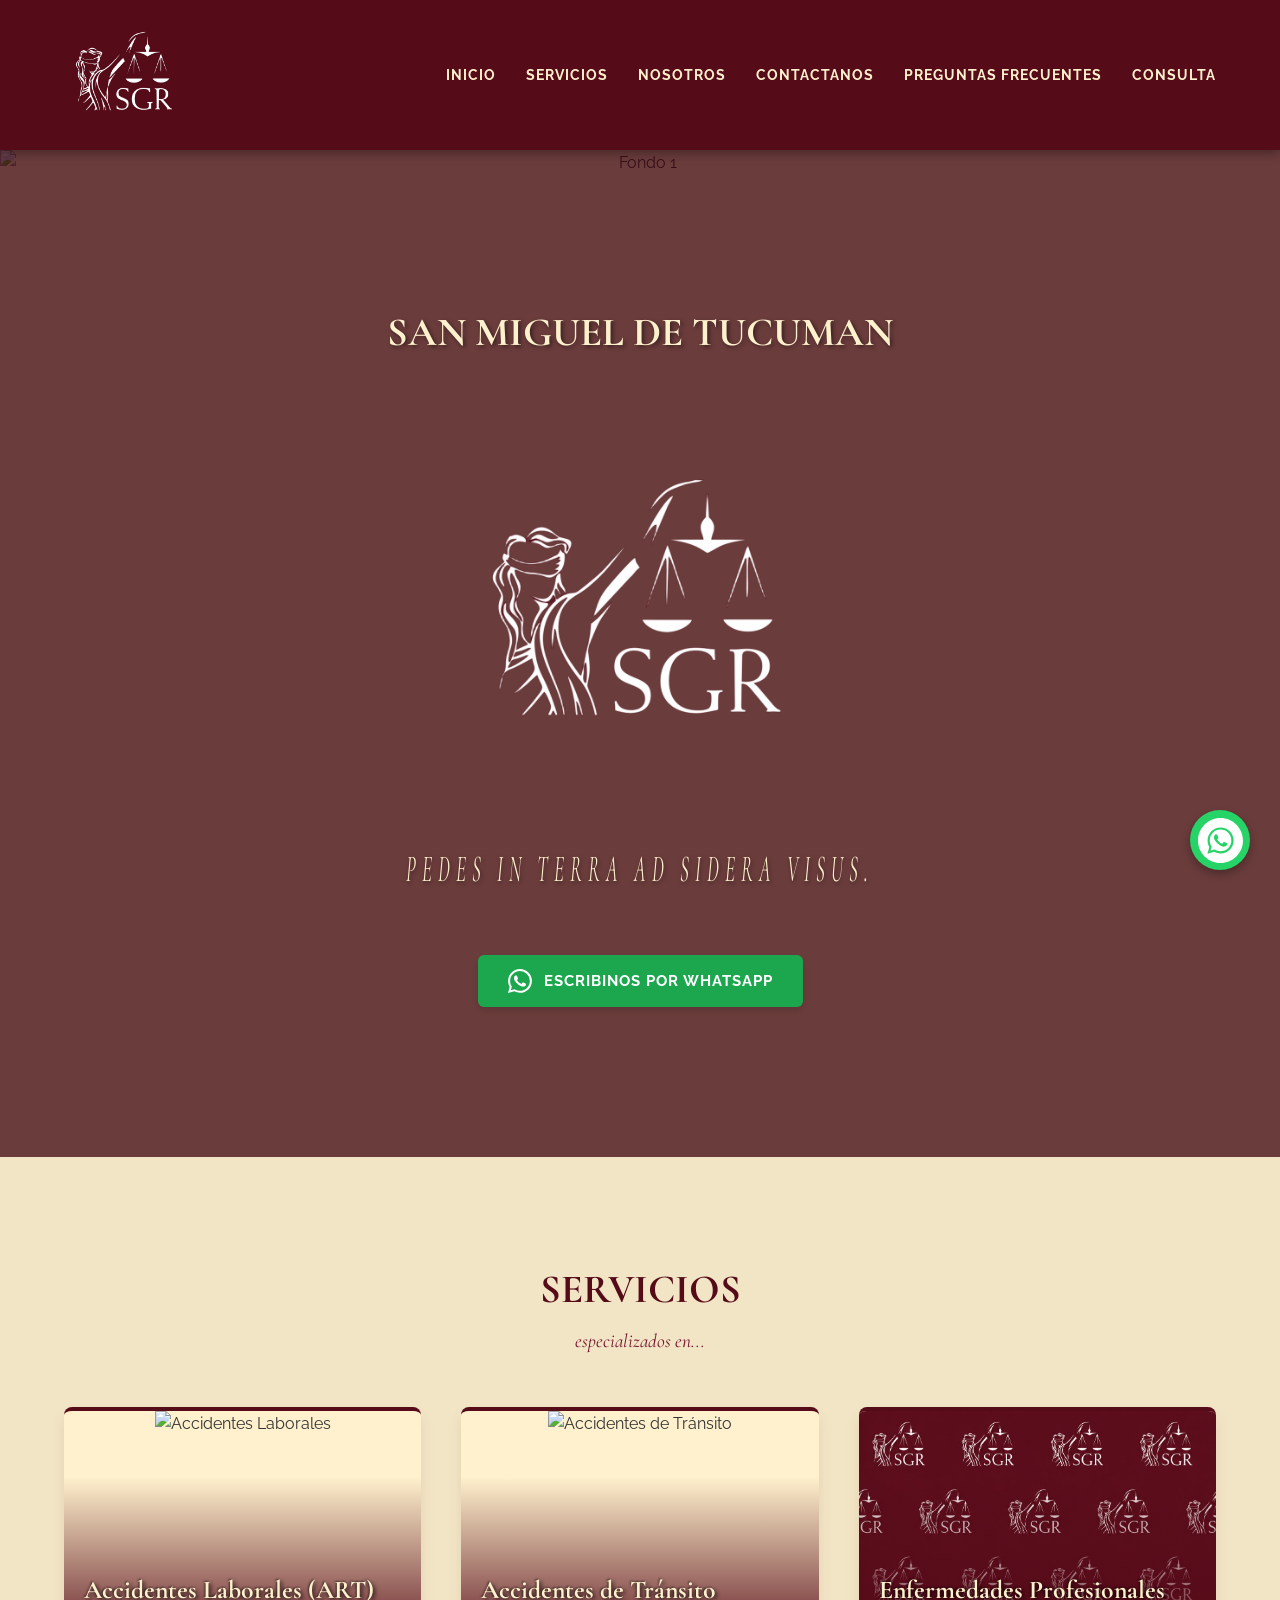
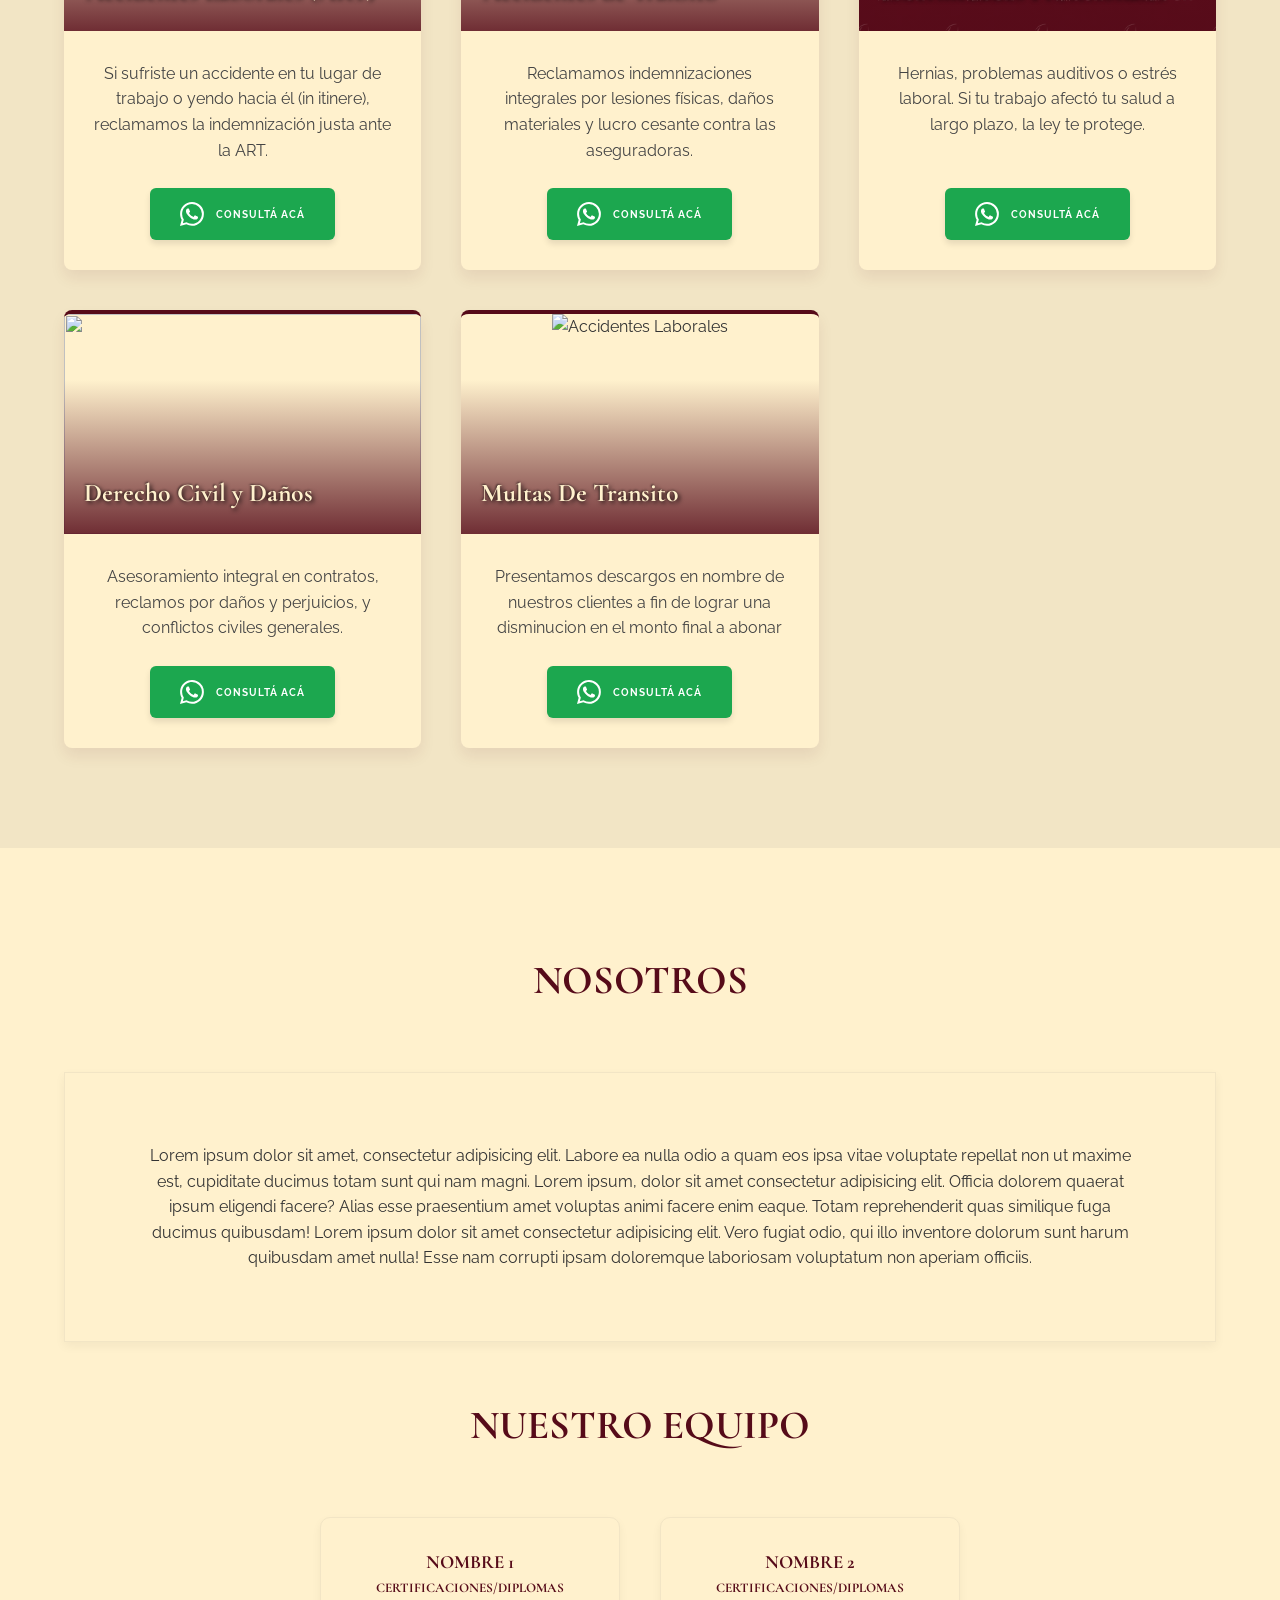
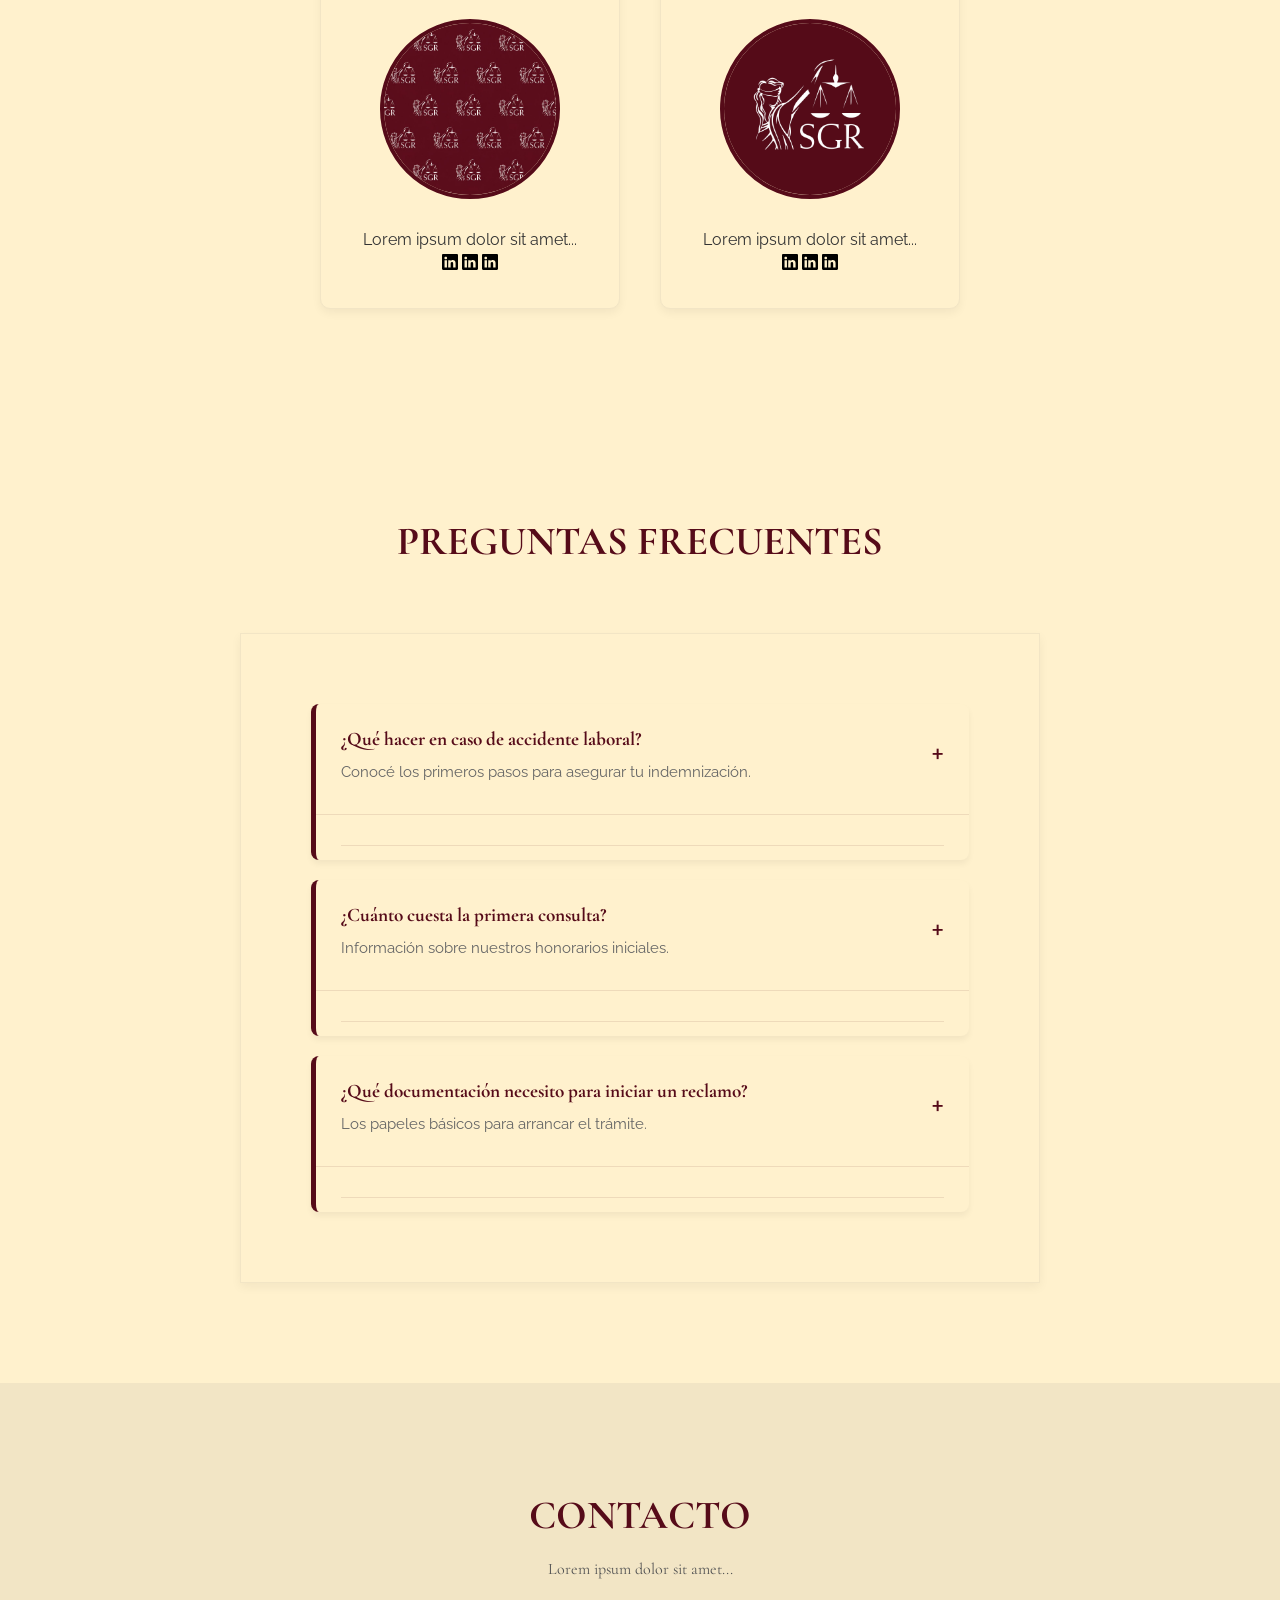
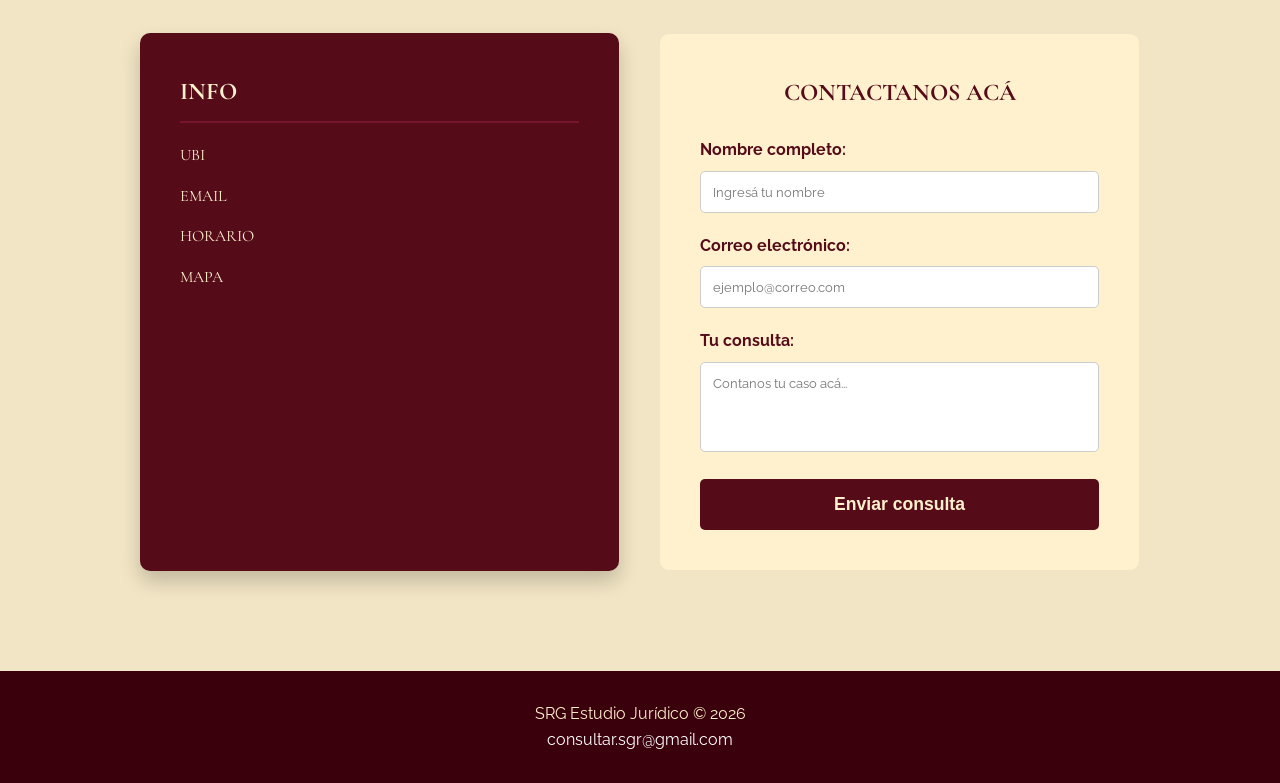
==== commit 00b65f33: "DISEÑO DEL SUBTITULO Y CORRECCION" ====
--- a/index.html
+++ b/index.html
@@ -42,9 +42,9 @@
         <div class="carousel-overlay"></div>
     </div>
         <div class="information_box">
-            <h2>SAN MIGUEL DE TUCUMAN</h2>
+            <h2 id="text-title">SAN MIGUEL DE TUCUMAN</h2>
             <img src="./img/LOGO_RED.png" alt="Logo Cuerpo" id="img_body">
-            <p>PEDES IN TERRA AD SIDERA VISUS.</p>
+            <p class="subtitle-content">PEDES IN TERRA AD SIDERA VISUS.</p>
             
             <a href="https://wa.me/543815650596?text=Hola%21%20Me%20contacto%20para%20coordinar%20una%20consulta%20con%20el%20equipo%20del%20estudio.%20El%20motivo%20es%3A" class="btn-wsp" target="_blank">
                 <svg xmlns="http://www.w3.org/2000/svg" width="16" height="16" fill="currentColor" class="bi bi-whatsapp" viewBox="0 0 16 16">
@@ -133,7 +133,7 @@
                     <h3>Multas De Transito</h3>
                 </div>
                 <div class="card-content">
-                    <p>Lorem ipsum dolor sit amet consectetur adipisicing elit. Sint illum ducimus inventore accusamus culpa minima et, maxime consequatur, praesentium tempore aspernatur? Molestiae blanditiis soluta explicabo ipsa eveniet natus aut minima?</p>
+                    <p>Presentamos descargos en nombre de nuestros clientes a fin de lograr una disminucion en el monto final a abonar</p>
                     <a href="https://wa.me/543815650596?text=Hola%21%20me%20comunico%20con%20el%20equipo%20del%20estudio%20para%20una%20consulta%20de%20MULTAS%20DE%20TRANSITO%2C%20el%20motivo%20es%3A%20" class="btn-wsp" target="_blank">
                         <svg xmlns="http://www.w3.org/2000/svg" width="16" height="16" fill="currentColor" class="bi bi-whatsapp" viewBox="0 0 16 16">
                     <path d="M13.601 2.326A7.85 7.85 0 0 0 7.994 0C3.627 0 .068 3.558.064 7.926c0 1.399.366 2.76 1.057 3.965L0 16l4.204-1.102a7.9 7.9 0 0 0 3.79.965h.004c4.368 0 7.926-3.558 7.93-7.93A7.9 7.9 0 0 0 13.6 2.326zM7.994 14.521a6.6 6.6 0 0 1-3.356-.92l-.24-.144-2.494.654.666-2.433-.156-.251a6.56 6.56 0 0 1-1.007-3.505c0-3.626 2.957-6.584 6.591-6.584a6.56 6.56 0 0 1 4.66 1.931 6.56 6.56 0 0 1 1.928 4.66c-.004 3.639-2.961 6.592-6.592 6.592m3.615-4.934c-.197-.099-1.17-.578-1.353-.646-.182-.065-.315-.099-.445.099-.133.197-.513.646-.627.775-.114.133-.232.148-.43.05-.197-.1-.836-.308-1.592-.985-.59-.525-.985-1.175-1.103-1.372-.114-.198-.011-.304.088-.403.087-.088.197-.232.296-.346.1-.114.133-.198.198-.33.065-.134.034-.248-.015-.347-.05-.099-.445-1.076-.612-1.47-.16-.389-.323-.335-.445-.34-.114-.007-.247-.007-.38-.007a.73.73 0 0 0-.529.247c-.182.198-.691.677-.691 1.654s.71 1.916.81 2.049c.098.133 1.394 2.132 3.383 2.992.47.205.84.326 1.129.418.475.152.904.129 1.246.08.38-.058 1.171-.48 1.338-.943.164-.464.164-.86.114-.943-.049-.084-.182-.133-.38-.232"/>
--- a/style.css
+++ b/style.css
@@ -629,6 +629,17 @@
     color: var(--color-secundario-2);
 }
 
+.subtitle-content {
+    font-family: var(--fuente-subtitulos); 
+    font-size: 9rem; /* Lo hacemos bastante más grande */
+    color: var(--color-principal-2); 
+    font-style: italic; 
+    letter-spacing: 6px; /* Estira el texto horizontalmente separando las letras */
+    transform: scaleY(2); /* Estira las letras verticalmente (hacia arriba) */
+    text-shadow: 2px 2px 6px rgba(0,0,0,0.8); /* Sombra un poco más fuerte para compensar el tamaño */
+    margin-bottom: 50px; 
+}
+
 /* =========================================
    DISEÑO RESPONSIVO (MÓVILES Y TABLETS)
 ========================================= */
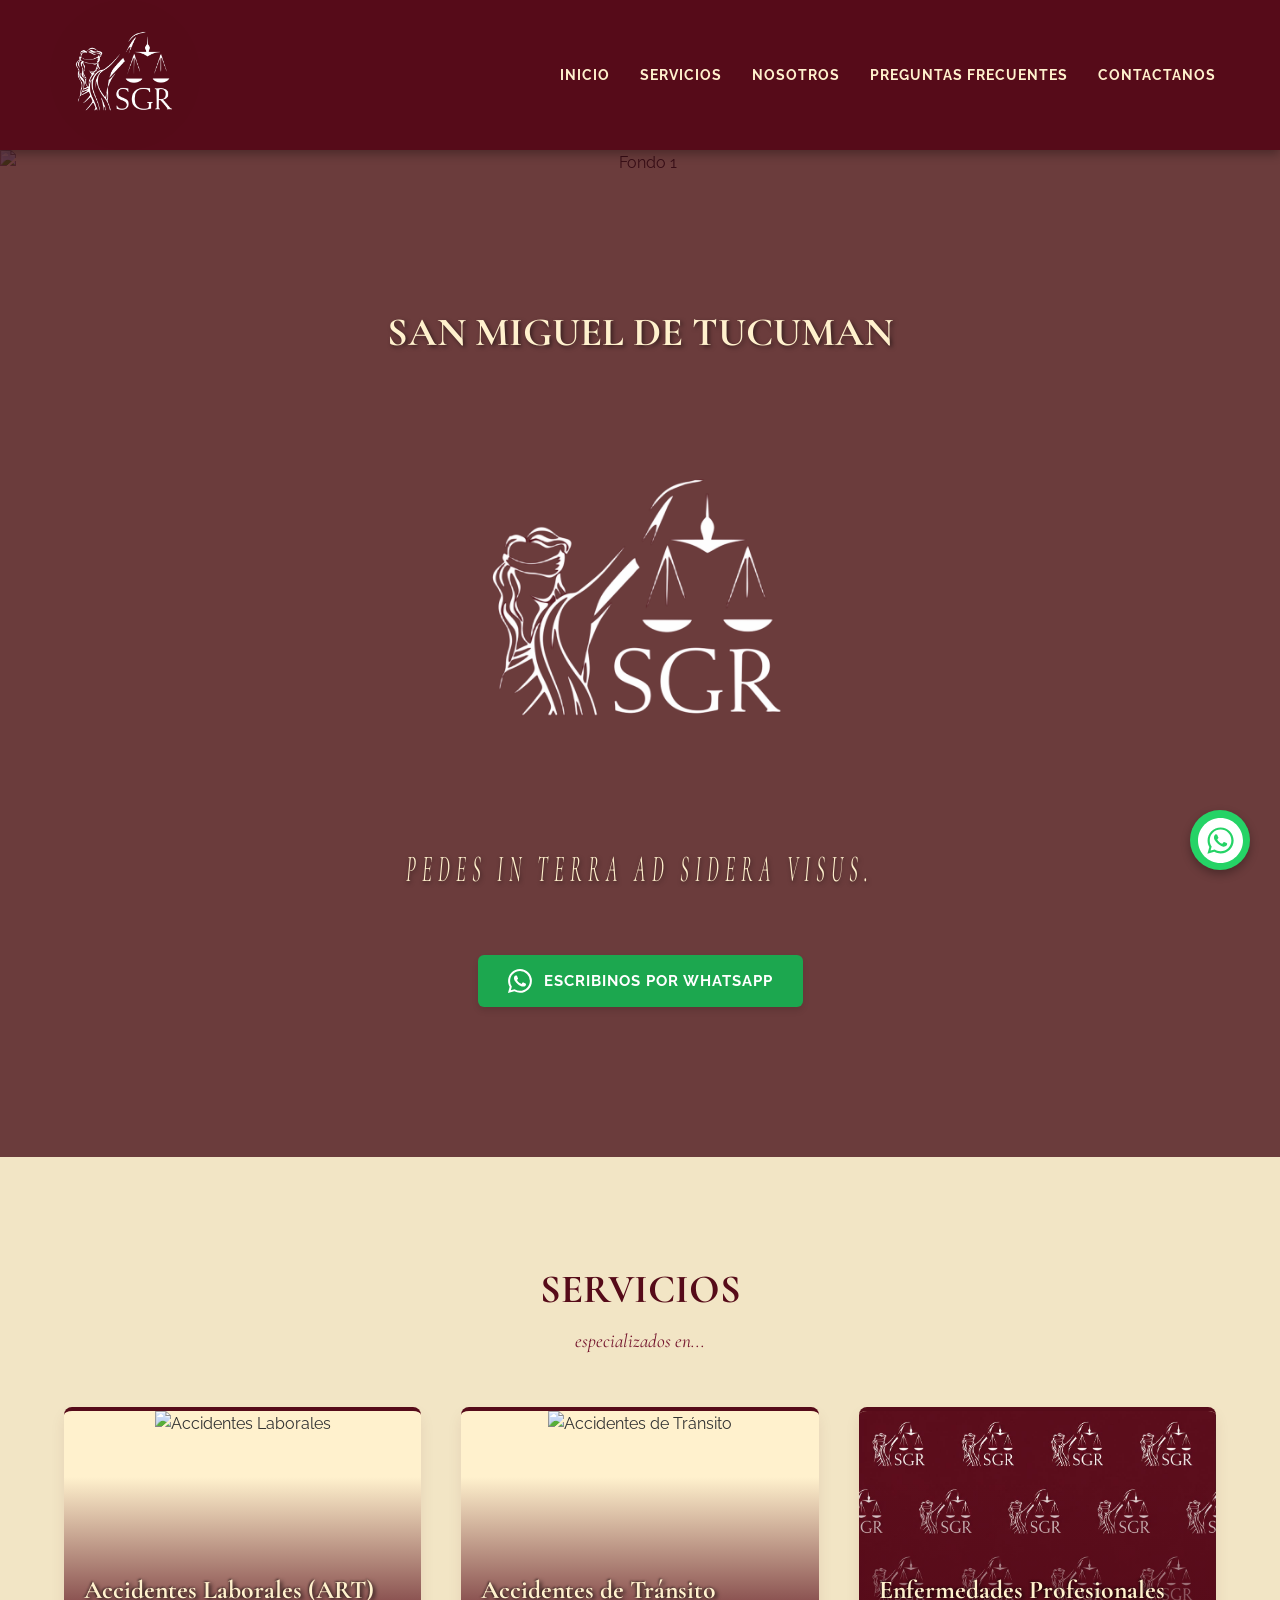
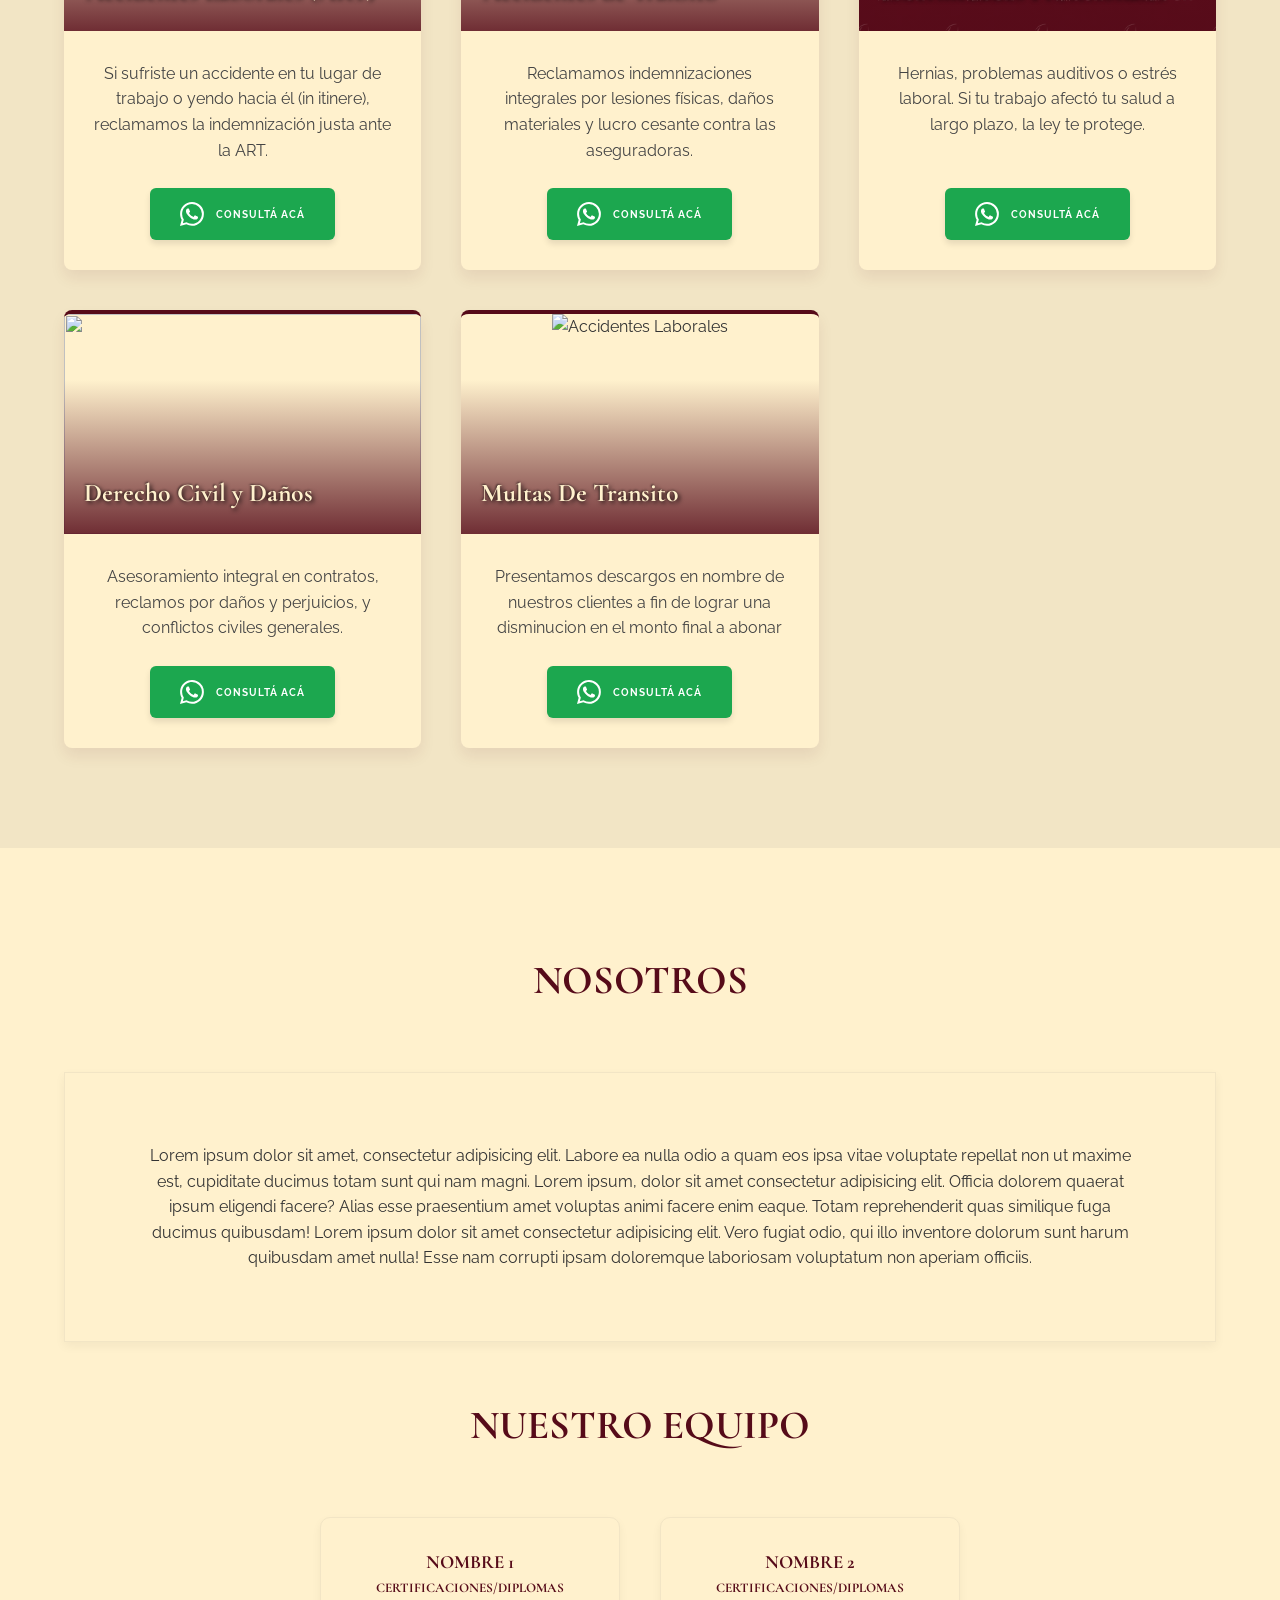
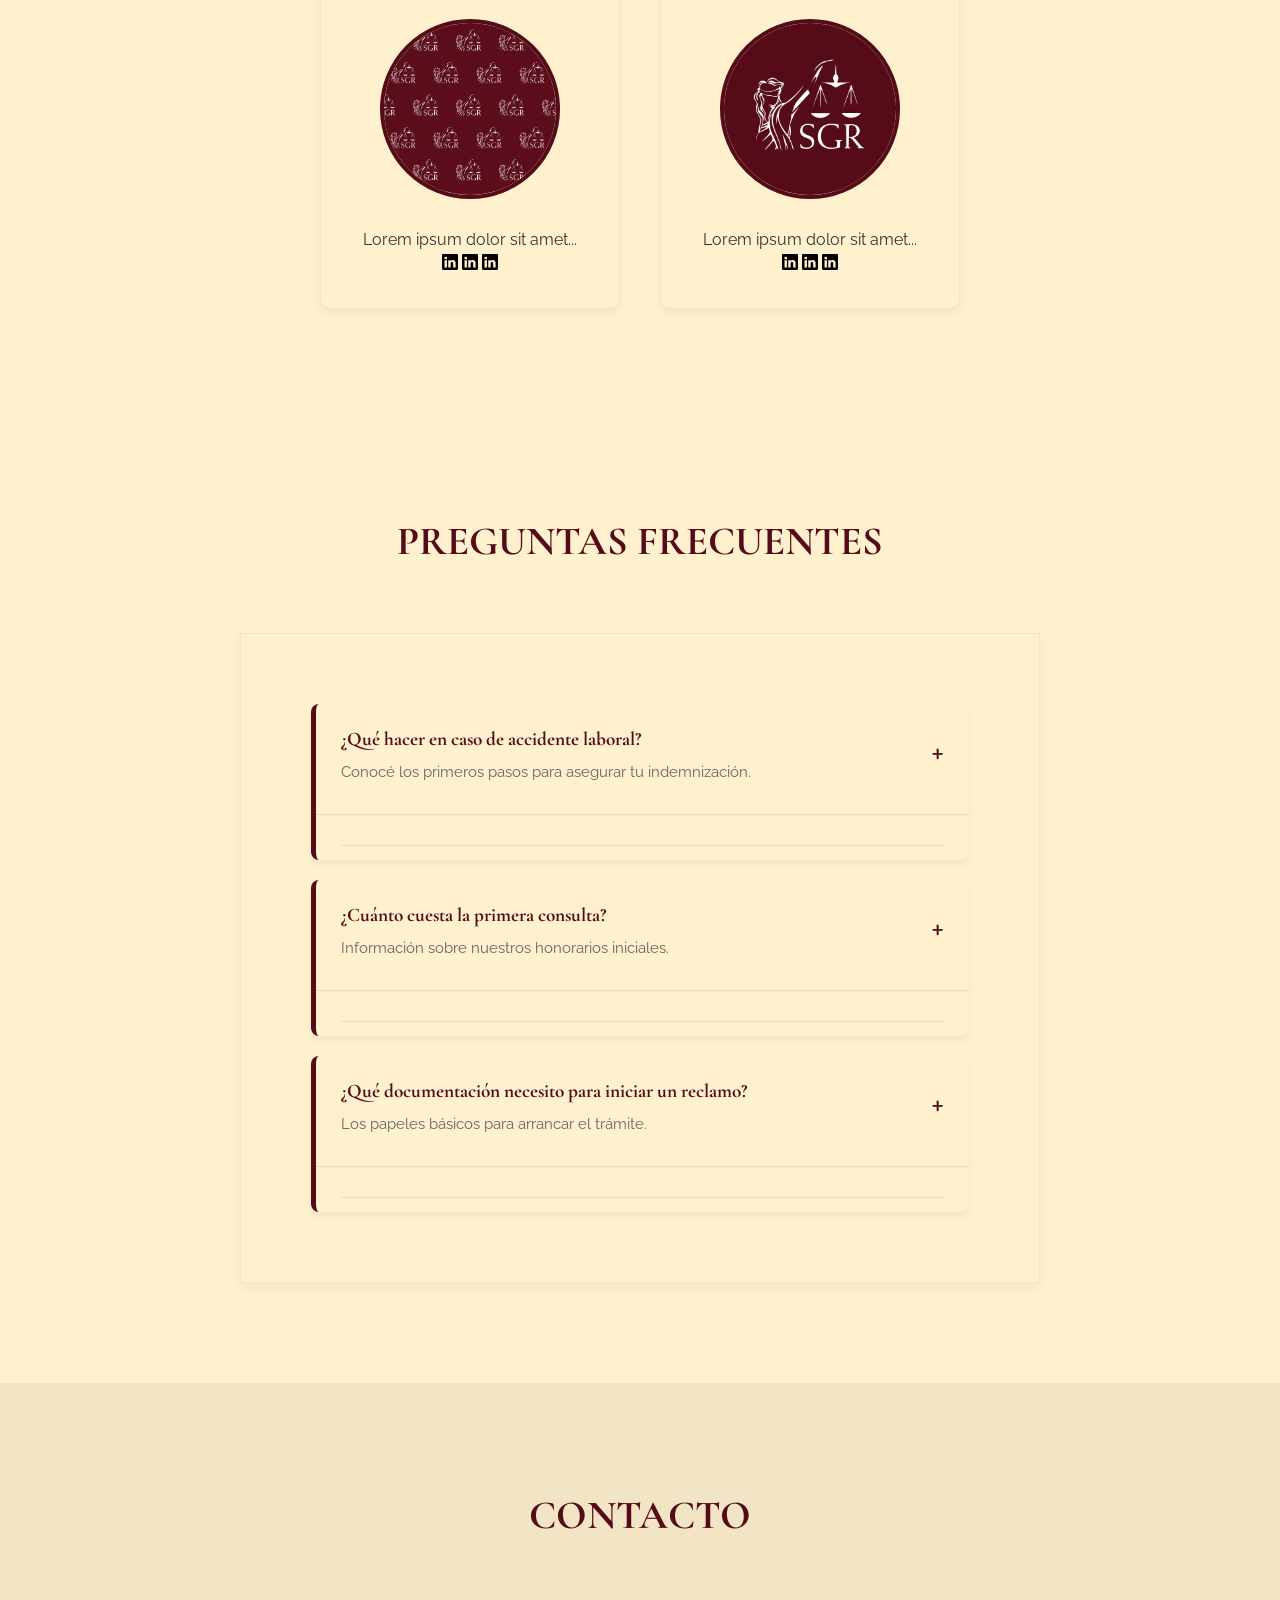
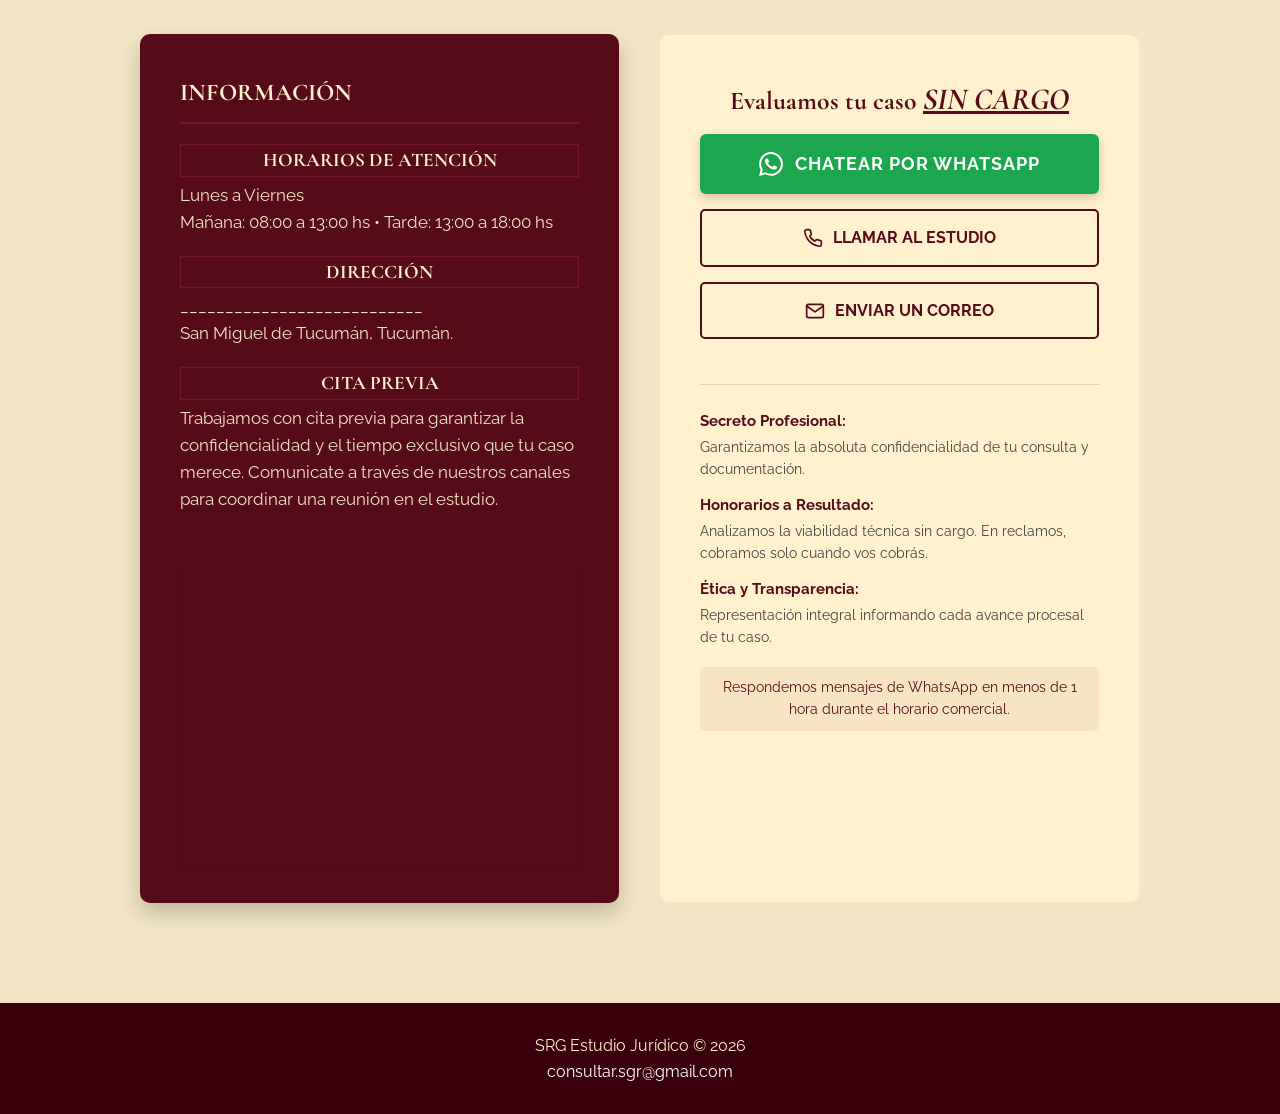
==== commit 6291cb52: "cambie el form y cosas del css" ====
--- a/index.html
+++ b/index.html
@@ -1,266 +1,547 @@
-<!DOCTYPE html>
+<!doctype html>
 <html lang="es">
-<head>
-    <meta charset="UTF-8">
-    <meta name="viewport" content="width=device-width, initial-scale=1.0">
+  <head>
+    <meta charset="UTF-8" />
+    <meta name="viewport" content="width=device-width, initial-scale=1.0" />
     <title>SGR ABOGADOS</title>
-    <link rel="preconnect" href="https://fonts.googleapis.com">
-    <link rel="preconnect" href="https://fonts.gstatic.com" crossorigin>
-    <link href="https://fonts.googleapis.com/css2?family=Cormorant+Garamond:ital,wght@0,400;0,600;0,700;1,400&family=Playfair+Display:ital,wght@0,400;0,600;0,700;1,400&family=Raleway:ital,wght@0,400;0,600;0,700;1,400&display=swap" rel="stylesheet">
-    <link rel="stylesheet" href="style.css">
+    <link rel="preconnect" href="https://fonts.googleapis.com" />
+    <link rel="preconnect" href="https://fonts.gstatic.com" crossorigin />
+    <link
+      href="https://fonts.googleapis.com/css2?family=Cormorant+Garamond:ital,wght@0,400;0,600;0,700;1,400&family=Playfair+Display:ital,wght@0,400;0,600;0,700;1,400&family=Raleway:ital,wght@0,400;0,600;0,700;1,400&display=swap"
+      rel="stylesheet"
+    />
+    <link rel="stylesheet" href="style.css" />
     <script src="web.js" defer></script>
-    <link rel="icon" href="./img/LOGO_WHITE.jpeg">
-</head>
-<body>
-
-<header id="header">
-    <a href="#HOME" class="logo-link">
-        <img src="./img/LOGO_RED.jpeg" alt="Logo" id="img_header">
+    <link rel="icon" href="./img/LOGO_WHITE.jpeg" />
+  </head>
+  <body>
+    <header id="header">
+      <a href="#HOME" class="logo-link">
+        <img src="./img/LOGO_RED.jpeg" alt="Logo" id="img_header" />
         <h1 class="texto-logo">SGR ESTUDIO JURÍDICO</h1>
-    </a>
-    <nav>
+      </a>
+      <nav>
         <a href="#HOME">INICIO</a>
         <a href="#cobertura">SERVICIOS</a>
         <a href="#nosotros">NOSOTROS</a>
+        <a href="#faq">PREGUNTAS FRECUENTES</a>
         <a href="#contacto">CONTACTANOS</a>
-        <a href="#faq">PREGUNTAS FRECUENTES</a>
-        <a href="#contacto">CONSULTA</a> 
-    </nav>
-</header>
-
-<main>
-    <!-- BOTÓN FLOTANTE WHATSAPP -->
-    <a href="https://wa.me/543815650596?text=Hola%21%20Me%20contacto%20para%20coordinar%20una%20consulta%20con%20el%20equipo%20del%20estudio.%20El%20motivo%20es%3A" class="btn-wsp-flotante" target="_blank">
-        <svg xmlns="http://www.w3.org/2000/svg" viewBox="0 0 24 24"><path d="M12.031 6.172c-3.181 0-5.767 2.586-5.768 5.766-.001 1.298.38 2.27 1.019 3.287l-.582 2.128 2.182-.573c.978.58 1.911.928 3.145.929 3.178 0 5.767-2.587 5.768-5.766.001-3.187-2.575-5.77-5.764-5.771zm3.392 8.244c-.144.405-.837.774-1.17.824-.299.045-.677.063-1.092-.069-.252-.08-.575-.187-.988-.365-1.739-.751-2.874-2.502-2.961-2.617-.087-.116-.708-.94-.708-1.793s.448-1.273.607-1.446c.159-.173.346-.217.462-.217l.332.006c.106.005.249-.04.39.298.144.347.491 1.2.534 1.287.043.087.072.188.014.304-.058.116-.087.188-.173.289l-.26.304c-.087.086-.177.18-.076.354.101.174.449.741.964 1.201.662.591 1.221.774 1.394.86s.274.072.376-.043c.101-.116.433-.506.549-.68.116-.173.231-.145.39-.087s1.011.477 1.184.564.289.13.332.202c.045.072.045.419-.1.824zm-3.423-14.416c-6.627 0-12 5.373-12 12s5.373 12 12 12 12-5.373 12-12-5.373-12-12-12zm.029 18.88c-1.161 0-2.305-.292-3.318-.844l-3.677.964 1.006-3.585c-.612-1.037-.936-2.222-.936-3.46 0-3.834 3.12-6.954 6.954-6.954 3.834 0 6.953 3.12 6.953 6.954 0 3.835-3.119 6.954-6.953 6.954z"/></svg>
-    </a>
-
-    <section id="HOME">
+      </nav>
+    </header>
+
+    <main>
+      <!-- BOTÓN FLOTANTE WHATSAPP -->
+      <a
+        href="https://wa.me/543815650596?text=Hola%21%20Me%20contacto%20para%20coordinar%20una%20consulta%20con%20el%20equipo%20del%20estudio.%20El%20motivo%20es%3A"
+        class="btn-wsp-flotante"
+        target="_blank"
+      >
+        <svg xmlns="http://www.w3.org/2000/svg" viewBox="0 0 24 24">
+          <path
+            d="M12.031 6.172c-3.181 0-5.767 2.586-5.768 5.766-.001 1.298.38 2.27 1.019 3.287l-.582 2.128 2.182-.573c.978.58 1.911.928 3.145.929 3.178 0 5.767-2.587 5.768-5.766.001-3.187-2.575-5.77-5.764-5.771zm3.392 8.244c-.144.405-.837.774-1.17.824-.299.045-.677.063-1.092-.069-.252-.08-.575-.187-.988-.365-1.739-.751-2.874-2.502-2.961-2.617-.087-.116-.708-.94-.708-1.793s.448-1.273.607-1.446c.159-.173.346-.217.462-.217l.332.006c.106.005.249-.04.39.298.144.347.491 1.2.534 1.287.043.087.072.188.014.304-.058.116-.087.188-.173.289l-.26.304c-.087.086-.177.18-.076.354.101.174.449.741.964 1.201.662.591 1.221.774 1.394.86s.274.072.376-.043c.101-.116.433-.506.549-.68.116-.173.231-.145.39-.087s1.011.477 1.184.564.289.13.332.202c.045.072.045.419-.1.824zm-3.423-14.416c-6.627 0-12 5.373-12 12s5.373 12 12 12 12-5.373 12-12-5.373-12-12-12zm.029 18.88c-1.161 0-2.305-.292-3.318-.844l-3.677.964 1.006-3.585c-.612-1.037-.936-2.222-.936-3.46 0-3.834 3.12-6.954 6.954-6.954 3.834 0 6.953 3.12 6.953 6.954 0 3.835-3.119 6.954-6.953 6.954z"
+          />
+        </svg>
+      </a>
+
+      <section id="HOME">
         <div class="carousel-background">
-        <img src="https://img.lagaceta.com.ar/fotos/notas/2025/11/19/1200x755_facultad-derecho-unt-1113423-235436.webp" class="slide active" alt="Fondo 1">
-        <img src="https://www.civitatis.com/f/argentina/san-miguel-de-tucuman/galeria/casa-gobierno-tucuman.jpg" class="slide" alt="Fondo 2">
-        <img src="https://dynamic-media-cdn.tripadvisor.com/media/photo-o/11/73/48/4e/caption.jpg?w=1200&h=-1&s=1" class="slide" alt="Fondo 3">
-        <div class="carousel-overlay"></div>
-    </div>
+          <img
+            src="https://img.lagaceta.com.ar/fotos/notas/2025/11/19/1200x755_facultad-derecho-unt-1113423-235436.webp"
+            class="slide active"
+            alt="Fondo 1"
+          />
+          <img
+            src="https://www.civitatis.com/f/argentina/san-miguel-de-tucuman/galeria/casa-gobierno-tucuman.jpg"
+            class="slide"
+            alt="Fondo 2"
+          />
+          <img
+            src="https://dynamic-media-cdn.tripadvisor.com/media/photo-o/11/73/48/4e/caption.jpg?w=1200&h=-1&s=1"
+            class="slide"
+            alt="Fondo 3"
+          />
+          <div class="carousel-overlay"></div>
+        </div>
         <div class="information_box">
-            <h2 id="text-title">SAN MIGUEL DE TUCUMAN</h2>
-            <img src="./img/LOGO_RED.png" alt="Logo Cuerpo" id="img_body">
-            <p class="subtitle-content">PEDES IN TERRA AD SIDERA VISUS.</p>
-            
-            <a href="https://wa.me/543815650596?text=Hola%21%20Me%20contacto%20para%20coordinar%20una%20consulta%20con%20el%20equipo%20del%20estudio.%20El%20motivo%20es%3A" class="btn-wsp" target="_blank">
-                <svg xmlns="http://www.w3.org/2000/svg" width="16" height="16" fill="currentColor" class="bi bi-whatsapp" viewBox="0 0 16 16">
-  <path d="M13.601 2.326A7.85 7.85 0 0 0 7.994 0C3.627 0 .068 3.558.064 7.926c0 1.399.366 2.76 1.057 3.965L0 16l4.204-1.102a7.9 7.9 0 0 0 3.79.965h.004c4.368 0 7.926-3.558 7.93-7.93A7.9 7.9 0 0 0 13.6 2.326zM7.994 14.521a6.6 6.6 0 0 1-3.356-.92l-.24-.144-2.494.654.666-2.433-.156-.251a6.56 6.56 0 0 1-1.007-3.505c0-3.626 2.957-6.584 6.591-6.584a6.56 6.56 0 0 1 4.66 1.931 6.56 6.56 0 0 1 1.928 4.66c-.004 3.639-2.961 6.592-6.592 6.592m3.615-4.934c-.197-.099-1.17-.578-1.353-.646-.182-.065-.315-.099-.445.099-.133.197-.513.646-.627.775-.114.133-.232.148-.43.05-.197-.1-.836-.308-1.592-.985-.59-.525-.985-1.175-1.103-1.372-.114-.198-.011-.304.088-.403.087-.088.197-.232.296-.346.1-.114.133-.198.198-.33.065-.134.034-.248-.015-.347-.05-.099-.445-1.076-.612-1.47-.16-.389-.323-.335-.445-.34-.114-.007-.247-.007-.38-.007a.73.73 0 0 0-.529.247c-.182.198-.691.677-.691 1.654s.71 1.916.81 2.049c.098.133 1.394 2.132 3.383 2.992.47.205.84.326 1.129.418.475.152.904.129 1.246.08.38-.058 1.171-.48 1.338-.943.164-.464.164-.86.114-.943-.049-.084-.182-.133-.38-.232"/>
-</svg>
-                ESCRIBINOS POR WHATSAPP
-            </a>
-        </div>
-    </section>
-
-    <section id="cobertura" class="cards-block">
+          <h2 id="text-title">SAN MIGUEL DE TUCUMAN</h2>
+          <img src="./img/LOGO_RED.png" alt="Logo Cuerpo" id="img_body" />
+          <p class="subtitle-content">PEDES IN TERRA AD SIDERA VISUS.</p>
+
+          <a
+            href="https://wa.me/543815650596?text=Hola%21%20Me%20contacto%20para%20coordinar%20una%20consulta%20con%20el%20equipo%20del%20estudio.%20El%20motivo%20es%3A"
+            class="btn-wsp"
+            target="_blank"
+          >
+            <svg
+              xmlns="http://www.w3.org/2000/svg"
+              width="16"
+              height="16"
+              fill="currentColor"
+              class="bi bi-whatsapp"
+              viewBox="0 0 16 16"
+            >
+              <path
+                d="M13.601 2.326A7.85 7.85 0 0 0 7.994 0C3.627 0 .068 3.558.064 7.926c0 1.399.366 2.76 1.057 3.965L0 16l4.204-1.102a7.9 7.9 0 0 0 3.79.965h.004c4.368 0 7.926-3.558 7.93-7.93A7.9 7.9 0 0 0 13.6 2.326zM7.994 14.521a6.6 6.6 0 0 1-3.356-.92l-.24-.144-2.494.654.666-2.433-.156-.251a6.56 6.56 0 0 1-1.007-3.505c0-3.626 2.957-6.584 6.591-6.584a6.56 6.56 0 0 1 4.66 1.931 6.56 6.56 0 0 1 1.928 4.66c-.004 3.639-2.961 6.592-6.592 6.592m3.615-4.934c-.197-.099-1.17-.578-1.353-.646-.182-.065-.315-.099-.445.099-.133.197-.513.646-.627.775-.114.133-.232.148-.43.05-.197-.1-.836-.308-1.592-.985-.59-.525-.985-1.175-1.103-1.372-.114-.198-.011-.304.088-.403.087-.088.197-.232.296-.346.1-.114.133-.198.198-.33.065-.134.034-.248-.015-.347-.05-.099-.445-1.076-.612-1.47-.16-.389-.323-.335-.445-.34-.114-.007-.247-.007-.38-.007a.73.73 0 0 0-.529.247c-.182.198-.691.677-.691 1.654s.71 1.916.81 2.049c.098.133 1.394 2.132 3.383 2.992.47.205.84.326 1.129.418.475.152.904.129 1.246.08.38-.058 1.171-.48 1.338-.943.164-.464.164-.86.114-.943-.049-.084-.182-.133-.38-.232"
+              />
+            </svg>
+            ESCRIBINOS POR WHATSAPP
+          </a>
+        </div>
+      </section>
+
+      <section id="cobertura" class="cards-block">
         <h2>SERVICIOS</h2>
         <h4>especializados en...</h4>
-        
+
         <div id="cards">
-            <!-- TARJETA 1 -->
-            <div class="info-cards">
-                <div class="card-image-container">
-                    <img src="https://thumbs.dreamstime.com/b/high-rise-building-construction-site-cranes-lifting-materials-daytime-view-urban-development-infrastructure-concept-324577003.jpg" alt="Accidentes Laborales">
-                    <h3>Accidentes Laborales (ART)</h3>
-                </div>
-                <div class="card-content">
-                    <p>Si sufriste un accidente en tu lugar de trabajo o yendo hacia él (in itinere), reclamamos la indemnización justa ante la ART.</p>
-                    <a href="https://wa.me/543815650596?text=Hola%21%20me%20comunico%20con%20el%20equipo%20del%20estudio%20para%20una%20consulta%20de%20ACCIDENTES%20LABORALES%2C%20el%20motivo%20es%3A%20" class="btn-wsp" target="_blank">
-                        <svg xmlns="http://www.w3.org/2000/svg" width="16" height="16" fill="currentColor" class="bi bi-whatsapp" viewBox="0 0 16 16">
-                    <path d="M13.601 2.326A7.85 7.85 0 0 0 7.994 0C3.627 0 .068 3.558.064 7.926c0 1.399.366 2.76 1.057 3.965L0 16l4.204-1.102a7.9 7.9 0 0 0 3.79.965h.004c4.368 0 7.926-3.558 7.93-7.93A7.9 7.9 0 0 0 13.6 2.326zM7.994 14.521a6.6 6.6 0 0 1-3.356-.92l-.24-.144-2.494.654.666-2.433-.156-.251a6.56 6.56 0 0 1-1.007-3.505c0-3.626 2.957-6.584 6.591-6.584a6.56 6.56 0 0 1 4.66 1.931 6.56 6.56 0 0 1 1.928 4.66c-.004 3.639-2.961 6.592-6.592 6.592m3.615-4.934c-.197-.099-1.17-.578-1.353-.646-.182-.065-.315-.099-.445.099-.133.197-.513.646-.627.775-.114.133-.232.148-.43.05-.197-.1-.836-.308-1.592-.985-.59-.525-.985-1.175-1.103-1.372-.114-.198-.011-.304.088-.403.087-.088.197-.232.296-.346.1-.114.133-.198.198-.33.065-.134.034-.248-.015-.347-.05-.099-.445-1.076-.612-1.47-.16-.389-.323-.335-.445-.34-.114-.007-.247-.007-.38-.007a.73.73 0 0 0-.529.247c-.182.198-.691.677-.691 1.654s.71 1.916.81 2.049c.098.133 1.394 2.132 3.383 2.992.47.205.84.326 1.129.418.475.152.904.129 1.246.08.38-.058 1.171-.48 1.338-.943.164-.464.164-.86.114-.943-.049-.084-.182-.133-.38-.232"/>
-</svg>
-                        <h6>CONSULTÁ ACÁ</h6>
-                    </a>
-                </div>
-            </div>
-
-            <!-- TARJETA 2 -->
-            <div class="info-cards">
-                <div class="card-image-container">
-                    <img src="https://media.istockphoto.com/id/660523594/es/foto/accidente-con-la-polic%C3%ADa.jpg?s=612x612&w=0&k=20&c=FPGPE015MC-0uHRHNvmXPrOpv_IMvPE61ae7dBGsO4s=" alt="Accidentes de Tránsito">
-                    <h3>Accidentes de Tránsito</h3>
-                </div>
-                <div class="card-content">
-                    <p>Reclamamos indemnizaciones integrales por lesiones físicas, daños materiales y lucro cesante contra las aseguradoras.</p>
-                    <a href="https://wa.me/543815651443?text=Hola%21%20me%20comunico%20con%20el%20equipo%20del%20estudio%20para%20una%20consulta%20de%20ACCIDENTES%20DE%20TRANSITO%2C%20el%20motivo%20es%3A%20" class="btn-wsp" target="_blank">
-                        <svg xmlns="http://www.w3.org/2000/svg" width="16" height="16" fill="currentColor" class="bi bi-whatsapp" viewBox="0 0 16 16">
-  <path d="M13.601 2.326A7.85 7.85 0 0 0 7.994 0C3.627 0 .068 3.558.064 7.926c0 1.399.366 2.76 1.057 3.965L0 16l4.204-1.102a7.9 7.9 0 0 0 3.79.965h.004c4.368 0 7.926-3.558 7.93-7.93A7.9 7.9 0 0 0 13.6 2.326zM7.994 14.521a6.6 6.6 0 0 1-3.356-.92l-.24-.144-2.494.654.666-2.433-.156-.251a6.56 6.56 0 0 1-1.007-3.505c0-3.626 2.957-6.584 6.591-6.584a6.56 6.56 0 0 1 4.66 1.931 6.56 6.56 0 0 1 1.928 4.66c-.004 3.639-2.961 6.592-6.592 6.592m3.615-4.934c-.197-.099-1.17-.578-1.353-.646-.182-.065-.315-.099-.445.099-.133.197-.513.646-.627.775-.114.133-.232.148-.43.05-.197-.1-.836-.308-1.592-.985-.59-.525-.985-1.175-1.103-1.372-.114-.198-.011-.304.088-.403.087-.088.197-.232.296-.346.1-.114.133-.198.198-.33.065-.134.034-.248-.015-.347-.05-.099-.445-1.076-.612-1.47-.16-.389-.323-.335-.445-.34-.114-.007-.247-.007-.38-.007a.73.73 0 0 0-.529.247c-.182.198-.691.677-.691 1.654s.71 1.916.81 2.049c.098.133 1.394 2.132 3.383 2.992.47.205.84.326 1.129.418.475.152.904.129 1.246.08.38-.058 1.171-.48 1.338-.943.164-.464.164-.86.114-.943-.049-.084-.182-.133-.38-.232"/>
-</svg>
-                        <h6>CONSULTÁ ACÁ</h6>
-                    </a>
-                </div>
-            </div>
-
-            <!-- TARJETA 3 -->
-            <div class="info-cards">
-                <div class="card-image-container">
-                    <img src="./img/PATTERN_RED.jpeg" alt="Enfermedades Profesionales">
-                    <h3>Enfermedades Profesionales</h3>
-                </div>
-                <div class="card-content">
-                    <p>Hernias, problemas auditivos o estrés laboral. Si tu trabajo afectó tu salud a largo plazo, la ley te protege.</p>
-                    <a href="https://wa.me/543815650596?text=Hola%21%20me%20comunico%20con%20el%20equipo%20del%20estudio%20para%20una%20consulta%20de%20ENFERMEDADES%20PROFESIONALES%2C%20el%20motivo%20es%3A%20" class="btn-wsp" target="_blank">
-                        <svg xmlns="http://www.w3.org/2000/svg" width="16" height="16" fill="currentColor" class="bi bi-whatsapp" viewBox="0 0 16 16">
-  <path d="M13.601 2.326A7.85 7.85 0 0 0 7.994 0C3.627 0 .068 3.558.064 7.926c0 1.399.366 2.76 1.057 3.965L0 16l4.204-1.102a7.9 7.9 0 0 0 3.79.965h.004c4.368 0 7.926-3.558 7.93-7.93A7.9 7.9 0 0 0 13.6 2.326zM7.994 14.521a6.6 6.6 0 0 1-3.356-.92l-.24-.144-2.494.654.666-2.433-.156-.251a6.56 6.56 0 0 1-1.007-3.505c0-3.626 2.957-6.584 6.591-6.584a6.56 6.56 0 0 1 4.66 1.931 6.56 6.56 0 0 1 1.928 4.66c-.004 3.639-2.961 6.592-6.592 6.592m3.615-4.934c-.197-.099-1.17-.578-1.353-.646-.182-.065-.315-.099-.445.099-.133.197-.513.646-.627.775-.114.133-.232.148-.43.05-.197-.1-.836-.308-1.592-.985-.59-.525-.985-1.175-1.103-1.372-.114-.198-.011-.304.088-.403.087-.088.197-.232.296-.346.1-.114.133-.198.198-.33.065-.134.034-.248-.015-.347-.05-.099-.445-1.076-.612-1.47-.16-.389-.323-.335-.445-.34-.114-.007-.247-.007-.38-.007a.73.73 0 0 0-.529.247c-.182.198-.691.677-.691 1.654s.71 1.916.81 2.049c.098.133 1.394 2.132 3.383 2.992.47.205.84.326 1.129.418.475.152.904.129 1.246.08.38-.058 1.171-.48 1.338-.943.164-.464.164-.86.114-.943-.049-.084-.182-.133-.38-.232"/>
-</svg>
-                        <h6>CONSULTÁ ACÁ</h6>
-                    </a>
-                </div>
-            </div>
-
-            <!-- TARJETA 4 -->
-            <div class="info-cards">
-                <div class="card-image-container">
-                    <img src="https://cdn.pixabay.com/photo/2023/12/07/23/51/gavel-8436504_1280.jpg">
-                    <h3>Derecho Civil y Daños</h3>
-                </div>
-                <div class="card-content">
-                    <p>Asesoramiento integral en contratos, reclamos por daños y perjuicios, y conflictos civiles generales.</p>
-                    <a href="https://wa.me/543815650596?text=Hola%21%20me%20comunico%20con%20el%20equipo%20del%20estudio%20para%20una%20consulta%20sobre%20MIS%20DERECHOS%2C%20el%20motivo%20es%3A%20" class="btn-wsp" target="_blank">
-                        <svg xmlns="http://www.w3.org/2000/svg" width="16" height="16" fill="currentColor" class="bi bi-whatsapp" viewBox="0 0 16 16">
-                        <path d="M13.601 2.326A7.85 7.85 0 0 0 7.994 0C3.627 0 .068 3.558.064 7.926c0 1.399.366 2.76 1.057 3.965L0 16l4.204-1.102a7.9 7.9 0 0 0 3.79.965h.004c4.368 0 7.926-3.558 7.93-7.93A7.9 7.9 0 0 0 13.6 2.326zM7.994 14.521a6.6 6.6 0 0 1-3.356-.92l-.24-.144-2.494.654.666-2.433-.156-.251a6.56 6.56 0 0 1-1.007-3.505c0-3.626 2.957-6.584 6.591-6.584a6.56 6.56 0 0 1 4.66 1.931 6.56 6.56 0 0 1 1.928 4.66c-.004 3.639-2.961 6.592-6.592 6.592m3.615-4.934c-.197-.099-1.17-.578-1.353-.646-.182-.065-.315-.099-.445.099-.133.197-.513.646-.627.775-.114.133-.232.148-.43.05-.197-.1-.836-.308-1.592-.985-.59-.525-.985-1.175-1.103-1.372-.114-.198-.011-.304.088-.403.087-.088.197-.232.296-.346.1-.114.133-.198.198-.33.065-.134.034-.248-.015-.347-.05-.099-.445-1.076-.612-1.47-.16-.389-.323-.335-.445-.34-.114-.007-.247-.007-.38-.007a.73.73 0 0 0-.529.247c-.182.198-.691.677-.691 1.654s.71 1.916.81 2.049c.098.133 1.394 2.132 3.383 2.992.47.205.84.326 1.129.418.475.152.904.129 1.246.08.38-.058 1.171-.48 1.338-.943.164-.464.164-.86.114-.943-.049-.084-.182-.133-.38-.232"/></svg>
-                                <h6>CONSULTÁ ACÁ</h6>
-                    </a>
-                </div>
-            </div>
-
-                <div class="info-cards">
-                <div class="card-image-container">
-                    <img src="https://tse4.mm.bing.net/th/id/OIP.MWYQB8GA69zoNq3pj9GnsgHaEo?r=0&w=640&h=400&rs=1&pid=ImgDetMain&o=7&rm=3" alt="Accidentes Laborales">
-                    <h3>Multas De Transito</h3>
-                </div>
-                <div class="card-content">
-                    <p>Presentamos descargos en nombre de nuestros clientes a fin de lograr una disminucion en el monto final a abonar</p>
-                    <a href="https://wa.me/543815650596?text=Hola%21%20me%20comunico%20con%20el%20equipo%20del%20estudio%20para%20una%20consulta%20de%20MULTAS%20DE%20TRANSITO%2C%20el%20motivo%20es%3A%20" class="btn-wsp" target="_blank">
-                        <svg xmlns="http://www.w3.org/2000/svg" width="16" height="16" fill="currentColor" class="bi bi-whatsapp" viewBox="0 0 16 16">
-                    <path d="M13.601 2.326A7.85 7.85 0 0 0 7.994 0C3.627 0 .068 3.558.064 7.926c0 1.399.366 2.76 1.057 3.965L0 16l4.204-1.102a7.9 7.9 0 0 0 3.79.965h.004c4.368 0 7.926-3.558 7.93-7.93A7.9 7.9 0 0 0 13.6 2.326zM7.994 14.521a6.6 6.6 0 0 1-3.356-.92l-.24-.144-2.494.654.666-2.433-.156-.251a6.56 6.56 0 0 1-1.007-3.505c0-3.626 2.957-6.584 6.591-6.584a6.56 6.56 0 0 1 4.66 1.931 6.56 6.56 0 0 1 1.928 4.66c-.004 3.639-2.961 6.592-6.592 6.592m3.615-4.934c-.197-.099-1.17-.578-1.353-.646-.182-.065-.315-.099-.445.099-.133.197-.513.646-.627.775-.114.133-.232.148-.43.05-.197-.1-.836-.308-1.592-.985-.59-.525-.985-1.175-1.103-1.372-.114-.198-.011-.304.088-.403.087-.088.197-.232.296-.346.1-.114.133-.198.198-.33.065-.134.034-.248-.015-.347-.05-.099-.445-1.076-.612-1.47-.16-.389-.323-.335-.445-.34-.114-.007-.247-.007-.38-.007a.73.73 0 0 0-.529.247c-.182.198-.691.677-.691 1.654s.71 1.916.81 2.049c.098.133 1.394 2.132 3.383 2.992.47.205.84.326 1.129.418.475.152.904.129 1.246.08.38-.058 1.171-.48 1.338-.943.164-.464.164-.86.114-.943-.049-.084-.182-.133-.38-.232"/>
-</svg>
-                        <h6>CONSULTÁ ACÁ</h6>
-                    </a>
-                </div>
-            </div>
-
-        </div>
-
-
-    </section>
-
-    <section id="nosotros" class="team-block">
+          <!-- TARJETA 1 -->
+          <div class="info-cards">
+            <div class="card-image-container">
+              <img
+                src="https://thumbs.dreamstime.com/b/high-rise-building-construction-site-cranes-lifting-materials-daytime-view-urban-development-infrastructure-concept-324577003.jpg"
+                alt="Accidentes Laborales"
+              />
+              <h3>Accidentes Laborales (ART)</h3>
+            </div>
+            <div class="card-content">
+              <p>
+                Si sufriste un accidente en tu lugar de trabajo o yendo hacia él
+                (in itinere), reclamamos la indemnización justa ante la ART.
+              </p>
+              <a
+                href="https://wa.me/543815650596?text=Hola%21%20me%20comunico%20con%20el%20equipo%20del%20estudio%20para%20una%20consulta%20de%20ACCIDENTES%20LABORALES%2C%20el%20motivo%20es%3A%20"
+                class="btn-wsp"
+                target="_blank"
+              >
+                <svg
+                  xmlns="http://www.w3.org/2000/svg"
+                  width="16"
+                  height="16"
+                  fill="currentColor"
+                  class="bi bi-whatsapp"
+                  viewBox="0 0 16 16"
+                >
+                  <path
+                    d="M13.601 2.326A7.85 7.85 0 0 0 7.994 0C3.627 0 .068 3.558.064 7.926c0 1.399.366 2.76 1.057 3.965L0 16l4.204-1.102a7.9 7.9 0 0 0 3.79.965h.004c4.368 0 7.926-3.558 7.93-7.93A7.9 7.9 0 0 0 13.6 2.326zM7.994 14.521a6.6 6.6 0 0 1-3.356-.92l-.24-.144-2.494.654.666-2.433-.156-.251a6.56 6.56 0 0 1-1.007-3.505c0-3.626 2.957-6.584 6.591-6.584a6.56 6.56 0 0 1 4.66 1.931 6.56 6.56 0 0 1 1.928 4.66c-.004 3.639-2.961 6.592-6.592 6.592m3.615-4.934c-.197-.099-1.17-.578-1.353-.646-.182-.065-.315-.099-.445.099-.133.197-.513.646-.627.775-.114.133-.232.148-.43.05-.197-.1-.836-.308-1.592-.985-.59-.525-.985-1.175-1.103-1.372-.114-.198-.011-.304.088-.403.087-.088.197-.232.296-.346.1-.114.133-.198.198-.33.065-.134.034-.248-.015-.347-.05-.099-.445-1.076-.612-1.47-.16-.389-.323-.335-.445-.34-.114-.007-.247-.007-.38-.007a.73.73 0 0 0-.529.247c-.182.198-.691.677-.691 1.654s.71 1.916.81 2.049c.098.133 1.394 2.132 3.383 2.992.47.205.84.326 1.129.418.475.152.904.129 1.246.08.38-.058 1.171-.48 1.338-.943.164-.464.164-.86.114-.943-.049-.084-.182-.133-.38-.232"
+                  />
+                </svg>
+                <h6>CONSULTÁ ACÁ</h6>
+              </a>
+            </div>
+          </div>
+
+          <!-- TARJETA 2 -->
+          <div class="info-cards">
+            <div class="card-image-container">
+              <img
+                src="https://media.istockphoto.com/id/660523594/es/foto/accidente-con-la-polic%C3%ADa.jpg?s=612x612&w=0&k=20&c=FPGPE015MC-0uHRHNvmXPrOpv_IMvPE61ae7dBGsO4s="
+                alt="Accidentes de Tránsito"
+              />
+              <h3>Accidentes de Tránsito</h3>
+            </div>
+            <div class="card-content">
+              <p>
+                Reclamamos indemnizaciones integrales por lesiones físicas,
+                daños materiales y lucro cesante contra las aseguradoras.
+              </p>
+              <a
+                href="https://wa.me/543815651443?text=Hola%21%20me%20comunico%20con%20el%20equipo%20del%20estudio%20para%20una%20consulta%20de%20ACCIDENTES%20DE%20TRANSITO%2C%20el%20motivo%20es%3A%20"
+                class="btn-wsp"
+                target="_blank"
+              >
+                <svg
+                  xmlns="http://www.w3.org/2000/svg"
+                  width="16"
+                  height="16"
+                  fill="currentColor"
+                  class="bi bi-whatsapp"
+                  viewBox="0 0 16 16"
+                >
+                  <path
+                    d="M13.601 2.326A7.85 7.85 0 0 0 7.994 0C3.627 0 .068 3.558.064 7.926c0 1.399.366 2.76 1.057 3.965L0 16l4.204-1.102a7.9 7.9 0 0 0 3.79.965h.004c4.368 0 7.926-3.558 7.93-7.93A7.9 7.9 0 0 0 13.6 2.326zM7.994 14.521a6.6 6.6 0 0 1-3.356-.92l-.24-.144-2.494.654.666-2.433-.156-.251a6.56 6.56 0 0 1-1.007-3.505c0-3.626 2.957-6.584 6.591-6.584a6.56 6.56 0 0 1 4.66 1.931 6.56 6.56 0 0 1 1.928 4.66c-.004 3.639-2.961 6.592-6.592 6.592m3.615-4.934c-.197-.099-1.17-.578-1.353-.646-.182-.065-.315-.099-.445.099-.133.197-.513.646-.627.775-.114.133-.232.148-.43.05-.197-.1-.836-.308-1.592-.985-.59-.525-.985-1.175-1.103-1.372-.114-.198-.011-.304.088-.403.087-.088.197-.232.296-.346.1-.114.133-.198.198-.33.065-.134.034-.248-.015-.347-.05-.099-.445-1.076-.612-1.47-.16-.389-.323-.335-.445-.34-.114-.007-.247-.007-.38-.007a.73.73 0 0 0-.529.247c-.182.198-.691.677-.691 1.654s.71 1.916.81 2.049c.098.133 1.394 2.132 3.383 2.992.47.205.84.326 1.129.418.475.152.904.129 1.246.08.38-.058 1.171-.48 1.338-.943.164-.464.164-.86.114-.943-.049-.084-.182-.133-.38-.232"
+                  />
+                </svg>
+                <h6>CONSULTÁ ACÁ</h6>
+              </a>
+            </div>
+          </div>
+
+          <!-- TARJETA 3 -->
+          <div class="info-cards">
+            <div class="card-image-container">
+              <img
+                src="./img/PATTERN_RED.jpeg"
+                alt="Enfermedades Profesionales"
+              />
+              <h3>Enfermedades Profesionales</h3>
+            </div>
+            <div class="card-content">
+              <p>
+                Hernias, problemas auditivos o estrés laboral. Si tu trabajo
+                afectó tu salud a largo plazo, la ley te protege.
+              </p>
+              <a
+                href="https://wa.me/543815650596?text=Hola%21%20me%20comunico%20con%20el%20equipo%20del%20estudio%20para%20una%20consulta%20de%20ENFERMEDADES%20PROFESIONALES%2C%20el%20motivo%20es%3A%20"
+                class="btn-wsp"
+                target="_blank"
+              >
+                <svg
+                  xmlns="http://www.w3.org/2000/svg"
+                  width="16"
+                  height="16"
+                  fill="currentColor"
+                  class="bi bi-whatsapp"
+                  viewBox="0 0 16 16"
+                >
+                  <path
+                    d="M13.601 2.326A7.85 7.85 0 0 0 7.994 0C3.627 0 .068 3.558.064 7.926c0 1.399.366 2.76 1.057 3.965L0 16l4.204-1.102a7.9 7.9 0 0 0 3.79.965h.004c4.368 0 7.926-3.558 7.93-7.93A7.9 7.9 0 0 0 13.6 2.326zM7.994 14.521a6.6 6.6 0 0 1-3.356-.92l-.24-.144-2.494.654.666-2.433-.156-.251a6.56 6.56 0 0 1-1.007-3.505c0-3.626 2.957-6.584 6.591-6.584a6.56 6.56 0 0 1 4.66 1.931 6.56 6.56 0 0 1 1.928 4.66c-.004 3.639-2.961 6.592-6.592 6.592m3.615-4.934c-.197-.099-1.17-.578-1.353-.646-.182-.065-.315-.099-.445.099-.133.197-.513.646-.627.775-.114.133-.232.148-.43.05-.197-.1-.836-.308-1.592-.985-.59-.525-.985-1.175-1.103-1.372-.114-.198-.011-.304.088-.403.087-.088.197-.232.296-.346.1-.114.133-.198.198-.33.065-.134.034-.248-.015-.347-.05-.099-.445-1.076-.612-1.47-.16-.389-.323-.335-.445-.34-.114-.007-.247-.007-.38-.007a.73.73 0 0 0-.529.247c-.182.198-.691.677-.691 1.654s.71 1.916.81 2.049c.098.133 1.394 2.132 3.383 2.992.47.205.84.326 1.129.418.475.152.904.129 1.246.08.38-.058 1.171-.48 1.338-.943.164-.464.164-.86.114-.943-.049-.084-.182-.133-.38-.232"
+                  />
+                </svg>
+                <h6>CONSULTÁ ACÁ</h6>
+              </a>
+            </div>
+          </div>
+
+          <!-- TARJETA 4 -->
+          <div class="info-cards">
+            <div class="card-image-container">
+              <img
+                src="https://cdn.pixabay.com/photo/2023/12/07/23/51/gavel-8436504_1280.jpg"
+              />
+              <h3>Derecho Civil y Daños</h3>
+            </div>
+            <div class="card-content">
+              <p>
+                Asesoramiento integral en contratos, reclamos por daños y
+                perjuicios, y conflictos civiles generales.
+              </p>
+              <a
+                href="https://wa.me/543815650596?text=Hola%21%20me%20comunico%20con%20el%20equipo%20del%20estudio%20para%20una%20consulta%20sobre%20MIS%20DERECHOS%2C%20el%20motivo%20es%3A%20"
+                class="btn-wsp"
+                target="_blank"
+              >
+                <svg
+                  xmlns="http://www.w3.org/2000/svg"
+                  width="16"
+                  height="16"
+                  fill="currentColor"
+                  class="bi bi-whatsapp"
+                  viewBox="0 0 16 16"
+                >
+                  <path
+                    d="M13.601 2.326A7.85 7.85 0 0 0 7.994 0C3.627 0 .068 3.558.064 7.926c0 1.399.366 2.76 1.057 3.965L0 16l4.204-1.102a7.9 7.9 0 0 0 3.79.965h.004c4.368 0 7.926-3.558 7.93-7.93A7.9 7.9 0 0 0 13.6 2.326zM7.994 14.521a6.6 6.6 0 0 1-3.356-.92l-.24-.144-2.494.654.666-2.433-.156-.251a6.56 6.56 0 0 1-1.007-3.505c0-3.626 2.957-6.584 6.591-6.584a6.56 6.56 0 0 1 4.66 1.931 6.56 6.56 0 0 1 1.928 4.66c-.004 3.639-2.961 6.592-6.592 6.592m3.615-4.934c-.197-.099-1.17-.578-1.353-.646-.182-.065-.315-.099-.445.099-.133.197-.513.646-.627.775-.114.133-.232.148-.43.05-.197-.1-.836-.308-1.592-.985-.59-.525-.985-1.175-1.103-1.372-.114-.198-.011-.304.088-.403.087-.088.197-.232.296-.346.1-.114.133-.198.198-.33.065-.134.034-.248-.015-.347-.05-.099-.445-1.076-.612-1.47-.16-.389-.323-.335-.445-.34-.114-.007-.247-.007-.38-.007a.73.73 0 0 0-.529.247c-.182.198-.691.677-.691 1.654s.71 1.916.81 2.049c.098.133 1.394 2.132 3.383 2.992.47.205.84.326 1.129.418.475.152.904.129 1.246.08.38-.058 1.171-.48 1.338-.943.164-.464.164-.86.114-.943-.049-.084-.182-.133-.38-.232"
+                  />
+                </svg>
+                <h6>CONSULTÁ ACÁ</h6>
+              </a>
+            </div>
+          </div>
+
+          <div class="info-cards">
+            <div class="card-image-container">
+              <img
+                src="https://tse4.mm.bing.net/th/id/OIP.MWYQB8GA69zoNq3pj9GnsgHaEo?r=0&w=640&h=400&rs=1&pid=ImgDetMain&o=7&rm=3"
+                alt="Accidentes Laborales"
+              />
+              <h3>Multas De Transito</h3>
+            </div>
+            <div class="card-content">
+              <p>
+                Presentamos descargos en nombre de nuestros clientes a fin de
+                lograr una disminucion en el monto final a abonar
+              </p>
+              <a
+                href="https://wa.me/543815650596?text=Hola%21%20me%20comunico%20con%20el%20equipo%20del%20estudio%20para%20una%20consulta%20de%20MULTAS%20DE%20TRANSITO%2C%20el%20motivo%20es%3A%20"
+                class="btn-wsp"
+                target="_blank"
+              >
+                <svg
+                  xmlns="http://www.w3.org/2000/svg"
+                  width="16"
+                  height="16"
+                  fill="currentColor"
+                  class="bi bi-whatsapp"
+                  viewBox="0 0 16 16"
+                >
+                  <path
+                    d="M13.601 2.326A7.85 7.85 0 0 0 7.994 0C3.627 0 .068 3.558.064 7.926c0 1.399.366 2.76 1.057 3.965L0 16l4.204-1.102a7.9 7.9 0 0 0 3.79.965h.004c4.368 0 7.926-3.558 7.93-7.93A7.9 7.9 0 0 0 13.6 2.326zM7.994 14.521a6.6 6.6 0 0 1-3.356-.92l-.24-.144-2.494.654.666-2.433-.156-.251a6.56 6.56 0 0 1-1.007-3.505c0-3.626 2.957-6.584 6.591-6.584a6.56 6.56 0 0 1 4.66 1.931 6.56 6.56 0 0 1 1.928 4.66c-.004 3.639-2.961 6.592-6.592 6.592m3.615-4.934c-.197-.099-1.17-.578-1.353-.646-.182-.065-.315-.099-.445.099-.133.197-.513.646-.627.775-.114.133-.232.148-.43.05-.197-.1-.836-.308-1.592-.985-.59-.525-.985-1.175-1.103-1.372-.114-.198-.011-.304.088-.403.087-.088.197-.232.296-.346.1-.114.133-.198.198-.33.065-.134.034-.248-.015-.347-.05-.099-.445-1.076-.612-1.47-.16-.389-.323-.335-.445-.34-.114-.007-.247-.007-.38-.007a.73.73 0 0 0-.529.247c-.182.198-.691.677-.691 1.654s.71 1.916.81 2.049c.098.133 1.394 2.132 3.383 2.992.47.205.84.326 1.129.418.475.152.904.129 1.246.08.38-.058 1.171-.48 1.338-.943.164-.464.164-.86.114-.943-.049-.084-.182-.133-.38-.232"
+                  />
+                </svg>
+                <h6>CONSULTÁ ACÁ</h6>
+              </a>
+            </div>
+          </div>
+        </div>
+      </section>
+
+      <section id="nosotros" class="team-block">
         <div id="who_we_are">
-            <h2>NOSOTROS</h2>
-            <div class="text_info">
-                <p>Lorem ipsum dolor sit amet, consectetur adipisicing elit. Labore ea nulla odio a quam eos ipsa vitae voluptate repellat non ut maxime est, cupiditate ducimus totam sunt qui nam magni. Lorem ipsum, dolor sit amet consectetur adipisicing elit. Officia dolorem quaerat ipsum eligendi facere? Alias esse praesentium amet voluptas animi facere enim eaque. Totam reprehenderit quas similique fuga ducimus quibusdam! Lorem ipsum dolor sit amet consectetur adipisicing elit. Vero fugiat odio, qui illo inventore dolorum sunt harum quibusdam amet nulla! Esse nam corrupti ipsam doloremque laboriosam voluptatum non aperiam officiis.</p>
-            </div>
-            <br><br>
+          <h2>NOSOTROS</h2>
+          <div class="text_info">
+            <p>
+              Lorem ipsum dolor sit amet, consectetur adipisicing elit. Labore
+              ea nulla odio a quam eos ipsa vitae voluptate repellat non ut
+              maxime est, cupiditate ducimus totam sunt qui nam magni. Lorem
+              ipsum, dolor sit amet consectetur adipisicing elit. Officia
+              dolorem quaerat ipsum eligendi facere? Alias esse praesentium amet
+              voluptas animi facere enim eaque. Totam reprehenderit quas
+              similique fuga ducimus quibusdam! Lorem ipsum dolor sit amet
+              consectetur adipisicing elit. Vero fugiat odio, qui illo inventore
+              dolorum sunt harum quibusdam amet nulla! Esse nam corrupti ipsam
+              doloremque laboriosam voluptatum non aperiam officiis.
+            </p>
+          </div>
+          <br /><br />
         </div>
 
         <h2>NUESTRO EQUIPO</h2>
         <div id="us_card">
-            <div id="card_people"></div>
-        </div>
-    </section>
-
-<section id="faq" class="team-block">
-    <div id="fq_box">
-        <h2>PREGUNTAS FRECUENTES</h2>
-        
-        <div id="fq_content" class="text_info faq-container">
-            
+          <div id="card_people"></div>
+        </div>
+      </section>
+
+      <section id="faq" class="team-block">
+        <div id="fq_box">
+          <h2>PREGUNTAS FRECUENTES</h2>
+
+          <div id="fq_content" class="text_info faq-container">
             <!-- PREGUNTA 1 -->
-<div class="faq-item">
-    <div class="faq-question">
-        <div class="faq-textos">
-            <h3>¿Qué hacer en caso de accidente laboral?</h3>
-            <p class="faq-short">Conocé los primeros pasos para asegurar tu indemnización.</p>
-        </div>
-        <span class="faq-icon">+</span>
-    </div>
-    <div class="faq-answer-wrapper">
-        <div class="faq-answer">
-            <p>Lo primero que debés hacer es denunciar el accidente ante tu empleador o directamente a la ART. Una vez que tengas el número de siniestro, contactanos para que podamos auditar el proceso médico y asegurarnos de que el porcentaje de incapacidad que te otorguen sea el correcto y justo.</p>
-        </div>
-    </div>
-</div>
-
-<!-- PREGUNTA 2 -->
-<div class="faq-item">
-    <div class="faq-question">
-        <div class="faq-textos">
-            <h3>¿Cuánto cuesta la primera consulta?</h3>
-            <p class="faq-short">Información sobre nuestros honorarios iniciales.</p>
-        </div>
-        <span class="faq-icon">+</span>
-    </div>
-    <div class="faq-answer-wrapper">
-        <div class="faq-answer">
-            <p>En SGR Abogados, la primera consulta para analizar la viabilidad de tu reclamo laboral o de tránsito es totalmente gratuita. Trabajamos a resultado: cobramos nuestros honorarios recién cuando vos cobrás tu indemnización.</p>
-        </div>
-    </div>
-</div>
-
-<!-- PREGUNTA 3 -->
-<div class="faq-item">
-    <div class="faq-question">
-        <div class="faq-textos">
-            <h3>¿Qué documentación necesito para iniciar un reclamo?</h3>
-            <p class="faq-short">Los papeles básicos para arrancar el trámite.</p>
-        </div>
-        <span class="faq-icon">+</span>
-    </div>
-    <div class="faq-answer-wrapper">
-        <div class="faq-answer">
-            <p>Para agilizar el proceso en la primera reunión, te sugerimos traer tu DNI, los últimos tres recibos de sueldo (si correspondiera), y cualquier certificado médico o denuncia policial relacionada con el hecho.</p>
-        </div>
-    </div>
-</div>
-
-        </div>
-    </div>
-</section>
-
-    <section id="contacto" class="contact-block">
+            <div class="faq-item">
+              <div class="faq-question">
+                <div class="faq-textos">
+                  <h3>¿Qué hacer en caso de accidente laboral?</h3>
+                  <p class="faq-short">
+                    Conocé los primeros pasos para asegurar tu indemnización.
+                  </p>
+                </div>
+                <span class="faq-icon">+</span>
+              </div>
+              <div class="faq-answer-wrapper">
+                <div class="faq-answer">
+                  <p>
+                    Lo primero que debés hacer es denunciar el accidente ante tu
+                    empleador o directamente a la ART. Una vez que tengas el
+                    número de siniestro, contactanos para que podamos auditar el
+                    proceso médico y asegurarnos de que el porcentaje de
+                    incapacidad que te otorguen sea el correcto y justo.
+                  </p>
+                </div>
+              </div>
+            </div>
+
+            <!-- PREGUNTA 2 -->
+            <div class="faq-item">
+              <div class="faq-question">
+                <div class="faq-textos">
+                  <h3>¿Cuánto cuesta la primera consulta?</h3>
+                  <p class="faq-short">
+                    Información sobre nuestros honorarios iniciales.
+                  </p>
+                </div>
+                <span class="faq-icon">+</span>
+              </div>
+              <div class="faq-answer-wrapper">
+                <div class="faq-answer">
+                  <p>
+                    En SGR Abogados, la primera consulta para analizar la
+                    viabilidad de tu reclamo laboral o de tránsito es totalmente
+                    gratuita. Trabajamos a resultado: cobramos nuestros
+                    honorarios recién cuando vos cobrás tu indemnización.
+                  </p>
+                </div>
+              </div>
+            </div>
+
+            <!-- PREGUNTA 3 -->
+            <div class="faq-item">
+              <div class="faq-question">
+                <div class="faq-textos">
+                  <h3>¿Qué documentación necesito para iniciar un reclamo?</h3>
+                  <p class="faq-short">
+                    Los papeles básicos para arrancar el trámite.
+                  </p>
+                </div>
+                <span class="faq-icon">+</span>
+              </div>
+              <div class="faq-answer-wrapper">
+                <div class="faq-answer">
+                  <p>
+                    Para agilizar el proceso en la primera reunión, te sugerimos
+                    traer tu DNI, los últimos tres recibos de sueldo (si
+                    correspondiera), y cualquier certificado médico o denuncia
+                    policial relacionada con el hecho.
+                  </p>
+                </div>
+              </div>
+            </div>
+          </div>
+        </div>
+      </section>
+
+      <section id="contacto" class="contact-block">
         <h2>CONTACTO</h2>
-        <h4>Lorem ipsum dolor sit amet...</h4>
-
+<br><br><br>
         <div class="info-form-container">
-            <div id="info-div">
-                <h2>INFO</h2>
-                <h4>UBI</h4>
-                <h4>EMAIL</h4>
-                <h4>HORARIO</h4>
-                <h4>MAPA</h4>
-            </div>
-
-            <div id="form" class="form">
-                <form action="" method="POST">
-                    <h2>CONTACTANOS ACÁ</h2>
-                    <div>
-                        <label for="nombre">Nombre completo:</label>
-                        <input type="text" id="nombre" name="nombre" placeholder="Ingresá tu nombre" required>
-                    </div>
-                    <div>
-                        <label for="email">Correo electrónico:</label>
-                        <input type="email" id="email" name="email" placeholder="ejemplo@correo.com" required>
-                    </div>
-                    <div>
-                        <label for="mensaje">Tu consulta:</label>
-                        <textarea id="mensaje" name="mensaje" rows="4" placeholder="Contanos tu caso acá..." required></textarea>
-                    </div>
-                    <button type="submit">Enviar consulta</button>
-                </form>
-            </div>
-        </div>
-    </section>
-</main>
-
-<footer>
-    <p>SRG Estudio Jurídico © 2026</p>
-    <div></div>
-    <div><a href="mailto:consultar.sgr@gmail.com" style="text-decoration: none; color: white;">consultar.sgr@gmail.com</a></div>
-    <div></div>
-</footer>
-</body>
-</html>+          <div id="info-div">
+            <h2>INFORMACIÓN</h2>
+            <div class="info-textos">
+              <div>
+                <h3>HORARIOS DE ATENCIÓN</h3>
+                <p>
+                  Lunes a Viernes<br />Mañana: 08:00 a 13:00 hs &bull; Tarde:
+                  13:00 a 18:00 hs
+                </p>
+              </div>
+              <div>
+                <h3>DIRECCIÓN</h3>
+                <p>
+                  ___________________________<br />San Miguel de Tucumán,
+                  Tucumán.
+                </p>
+              </div>
+              <div>
+                <h3>CITA PREVIA</h3>
+                <p>
+                  Trabajamos con cita previa para garantizar la confidencialidad
+                  y el tiempo exclusivo que tu caso merece. Comunicate a través
+                  de nuestros canales para coordinar una reunión en el estudio.
+                </p>
+              </div>
+            </div>
+            <br />
+            <div class="mapa-container">
+              <iframe
+                src="https://www.google.com/maps/embed?pb=!1m18!1m12!1m3!1d3560.737190614286!2d-65.14529412542977!3d-26.816495576704618!2m3!1f0!2f0!3f0!3m2!1i1024!2i768!4f13.1!3m3!1m2!1s0x94225f6244cbb0ef%3A0xfb69a1dd042c2a43!2sBulls%20Suplementos!5e0!3m2!1ses-419!2sar!4v1790637236368!5m2!1ses-419!2sar"
+                style="border: 0"
+                allowfullscreen=""
+                loading="lazy"
+                referrerpolicy="strict-origin-when-cross-origin"
+                class="map-frame"
+              >
+              </iframe>
+            </div>
+          </div>
+
+          <div id="form" class="form">
+            <h2>
+              Evaluamos tu caso
+              <span
+                style="
+                  text-decoration: underline;
+                  font-size: larger;
+                  font-style: oblique;
+                "
+                >SIN CARGO</span
+              >
+            </h2>
+
+            <div class="cta-botones-container">
+              <!-- BOTÓN 1: El principal -->
+              <a
+                href="https://wa.me/543815650596?text=Hola%21%20Necesito%20hablar%20con%20un%20abogado%20por%20un%20caso.%20"
+                class="btn-wsp cta-principal"
+                target="_blank"
+                rel="noopener noreferrer"
+              >
+                <svg
+                  xmlns="http://www.w3.org/2000/svg"
+                  width="20"
+                  height="20"
+                  fill="currentColor"
+                  viewBox="0 0 16 16"
+                >
+                  <path
+                    d="M13.601 2.326A7.85 7.85 0 0 0 7.994 0C3.627 0 .068 3.558.064 7.926c0 1.399.366 2.76 1.057 3.965L0 16l4.204-1.102a7.9 7.9 0 0 0 3.79.965h.004c4.368 0 7.926-3.558 7.93-7.93A7.9 7.9 0 0 0 13.6 2.326zM7.994 14.521a6.6 6.6 0 0 1-3.356-.92l-.24-.144-2.494.654.666-2.433-.156-.251a6.56 6.56 0 0 1-1.007-3.505c0-3.626 2.957-6.584 6.591-6.584a6.56 6.56 0 0 1 4.66 1.931 6.56 6.56 0 0 1 1.928 4.66c-.004 3.639-2.961 6.592-6.592 6.592m3.615-4.934c-.197-.099-1.17-.578-1.353-.646-.182-.065-.315-.099-.445.099-.133.197-.513.646-.627.775-.114.133-.232.148-.43.05-.197-.1-.836-.308-1.592-.985-.59-.525-.985-1.175-1.103-1.372-.114-.198-.011-.304.088-.403.087-.088.197-.232.296-.346.1-.114.133-.198.198-.33.065-.134.034-.248-.015-.347-.05-.099-.445-1.076-.612-1.47-.16-.389-.323-.335-.445-.34-.114-.007-.247-.007-.38-.007a.73.73 0 0 0-.529.247c-.182.198-.691.677-.691 1.654s.71 1.916.81 2.049c.098.133 1.394 2.132 3.383 2.992.47.205.84.326 1.129.418.475.152.904.129 1.246.08.38-.058 1.171-.48 1.338-.943.164-.464.164-.86.114-.943-.049-.084-.182-.133-.38-.232"
+                  />
+                </svg>
+                CHATEAR POR WHATSAPP
+              </a>
+
+              <!-- BOTÓN 2: Llamada -->
+              <a href="tel:+543815650596" class="btn-secundario">
+                <svg
+                  xmlns="http://www.w3.org/2000/svg"
+                  width="20"
+                  height="20"
+                  fill="none"
+                  stroke="currentColor"
+                  stroke-width="2"
+                  stroke-linecap="round"
+                  stroke-linejoin="round"
+                  viewBox="0 0 24 24"
+                >
+                  <path
+                    d="M22 16.92v3a2 2 0 0 1-2.18 2 19.79 19.79 0 0 1-8.63-3.07 19.5 19.5 0 0 1-6-6 19.79 19.79 0 0 1-3.07-8.67A2 2 0 0 1 4.11 2h3a2 2 0 0 1 2 1.72 12.84 12.84 0 0 0 .7 2.81 2 2 0 0 1-.45 2.11L8.09 9.91a16 16 0 0 0 6 6l1.27-1.27a2 2 0 0 1 2.11-.45 12.84 12.84 0 0 0 2.81.7A2 2 0 0 1 22 16.92z"
+                  ></path>
+                </svg>
+                LLAMAR AL ESTUDIO
+              </a>
+
+              <!-- BOTÓN 3: Correo -->
+              <a
+                href="mailto:consultar.sgr@gmail.com?subject=Consulta"
+                class="btn-secundario"
+              >
+                <svg
+                  xmlns="http://www.w3.org/2000/svg"
+                  width="20"
+                  height="20"
+                  fill="none"
+                  stroke="currentColor"
+                  stroke-width="2"
+                  stroke-linecap="round"
+                  stroke-linejoin="round"
+                  viewBox="0 0 24 24"
+                >
+                  <path
+                    d="M4 4h16c1.1 0 2 .9 2 2v12c0 1.1-.9 2-2 2H4c-1.1 0-2-.9-2-2V6c0-1.1.9-2 2-2z"
+                  ></path>
+                  <polyline points="22,6 12,13 2,6"></polyline>
+                </svg>
+                ENVIAR UN CORREO
+              </a>
+              <!-- Pegar debajo de los botones CTA -->
+              <div class="trust-section">
+                <ul class="trust-checklist">
+                  <li>
+                    <strong> Secreto Profesional:</strong> Garantizamos la
+                    absoluta confidencialidad de tu consulta y documentación.
+                  </li>
+                  <li>
+                    <strong> Honorarios a Resultado:</strong> Analizamos la
+                    viabilidad técnica sin cargo. En reclamos, cobramos solo
+                    cuando vos cobrás.
+                  </li>
+                  <li>
+                    <strong> Ética y Transparencia:</strong> Representación
+                    integral informando cada avance procesal de tu caso.
+                  </li>
+                </ul>
+
+                <p class="aviso-urgencia">
+                  <em></em>
+                    Respondemos mensajes de WhatsApp en menos de 1 hora durante
+                    el horario comercial.</em
+                  >
+                </p>
+              </div>
+            </div>
+          </div>
+        </div>
+      </section>
+    </main>
+
+    <footer>
+      <p>SRG Estudio Jurídico © 2026</p>
+      <div></div>
+      <div>
+        <a
+          href="mailto:consultar.sgr@gmail.com"
+          style="text-decoration: none; color: white"
+          >consultar.sgr@gmail.com</a
+        >
+      </div>
+      <div></div>
+    </footer>
+  </body>
+</html>
--- a/style.css
+++ b/style.css
@@ -1,717 +1,927 @@
 :root {
-    --color-principal-1: #560b19;
-    --color-principal-2: #fff1cd;
-    --color-secundario-1: #3a000c;
-    --color-secundario-2: #75162e;
-    --color-secundario-3: #f2e5c5;
-    --color-secundario-4: #550b18;
-    --fuente-titulos: 'Playfair Display', serif;
-    --fuente-subtitulos: 'Cormorant Garamond', serif;
-    --fuente-textos: 'Raleway', sans-serif;
+  --color-principal-1: #560b19;
+  --color-principal-2: #fff1cd;
+  --color-secundario-1: #3a000c;
+  --color-secundario-2: #75162e;
+  --color-secundario-3: #f2e5c5;
+  --color-secundario-4: #550b18;
+  --fuente-titulos: "Playfair Display", serif;
+  --fuente-subtitulos: "Cormorant Garamond", serif;
+  --fuente-textos: "Raleway", sans-serif;
 }
 
 * {
-    margin: 0;
-    padding: 0;
-    box-sizing: border-box;
+  margin: 0;
+  padding: 0;
+  box-sizing: border-box;
 }
 
 html {
-    scroll-behavior: smooth;
+  scroll-behavior: smooth;
 }
 
 body {
-    background-color: var(--color-principal-2);
-    color: #333333;
-    font-family: var(--fuente-textos);
-    line-height: 1.6;
-}
-
-h1, h2, h3, h4, h5 {
-    color: var(--color-principal-1);
-}
-
-h1, .texto-logo {
-    font-family: var(--fuente-titulos);
-}
-
-h2, h3, h4, h5 {
-    font-family: var(--fuente-subtitulos);
+  background-color: var(--color-principal-2);
+  color: #333333;
+  font-family: var(--fuente-textos);
+  line-height: 1.6;
+}
+
+h1,
+h2,
+h3,
+h4,
+h5 {
+  color: var(--color-principal-1);
+}
+
+h1,
+.texto-logo {
+  font-family: var(--fuente-titulos);
+}
+
+h2,
+h3,
+h4,
+h5 {
+  font-family: var(--fuente-subtitulos);
 }
 
 header {
-    width: 100%;
-    background-color: var(--color-principal-1);
-    display: flex;
-    justify-content: space-between;
-    align-items: center;
-    position: sticky;
-    top: 0;
-    z-index: 1000;
-    box-shadow: 0 4px 10px rgba(0, 0, 0, 0.3);
-    transition: padding 0.4s ease;
+  width: 100%;
+  background-color: var(--color-principal-1);
+  display: flex;
+  justify-content: space-between;
+  align-items: center;
+  position: sticky;
+  top: 0;
+  z-index: 1000;
+  box-shadow: 0 4px 10px rgba(0, 0, 0, 0.3);
+  transition: padding 0.4s ease;
 }
 
 .logo-link {
-    display: flex;
-    align-items: center;
-    text-decoration: none;
+  display: flex;
+  align-items: center;
+  text-decoration: none;
 }
 
 #img_header {
-    margin-left: 50px;
-    width: 150px;
-    height: 150px;
-    border-radius: 50%;
-    object-fit: cover;
-    transition: all 0.4s ease;
+  margin-left: 50px;
+  width: 150px;
+  height: 150px;
+  border-radius: 50%;
+  object-fit: cover;
+  transition: all 0.4s ease;
 }
 
 .texto-logo {
-    color: var(--color-principal-2);
-    font-size: 1.5rem;
-    font-weight: bold;
-    max-width: 0;
-    opacity: 0;
-    overflow: hidden;
-    white-space: nowrap;
-    transition: all 0.4s ease;
+  color: var(--color-principal-2);
+  font-size: 1.5rem;
+  font-weight: bold;
+  max-width: 0;
+  opacity: 0;
+  overflow: hidden;
+  white-space: nowrap;
+  transition: all 0.4s ease;
 }
 
 header.scrolled {
-    padding: 10px 5%;
+  padding: 10px 5%;
 }
 
 header.scrolled #img_header {
-    width: 0;
-    height: 0;
-    margin-left: 0;
-    opacity: 0;
+  width: 0;
+  height: 0;
+  margin-left: 0;
+  opacity: 0;
 }
 
 header.scrolled .texto-logo {
-    max-width: 400px;
-    opacity: 1;
-    margin-left: 20px;
+  max-width: 400px;
+  opacity: 1;
+  margin-left: 20px;
 }
 
 nav {
-    display: flex;
-    gap: 30px;
-    padding-right: 5%;
+  display: flex;
+  gap: 30px;
+  padding-right: 5%;
 }
 
 nav a {
-    color: var(--color-principal-2);
-    text-decoration: none;
-    font-size: 0.9rem;
-    font-weight: bold;
-    text-transform: uppercase;
-    letter-spacing: 1px;
-    transition: color 0.3s ease;
+  color: var(--color-principal-2);
+  text-decoration: none;
+  font-size: 0.9rem;
+  font-weight: bold;
+  text-transform: uppercase;
+  letter-spacing: 1px;
+  transition: color 0.3s ease;
 }
 
 nav a:hover {
-    color: var(--color-secundario-2);
+  color: var(--color-secundario-2);
 }
 
 /* ================== BOTONES WHATSAPP ================== */
 .btn-wsp {
-    background-color: #1ca74f; 
-    color: #ffffff;
-    padding: 14px 30px; 
-    border: none;
-    border-radius: 6px; 
-    font-size: 0.95rem;
-    font-weight: bold;
-    letter-spacing: 1px; 
-    cursor: pointer;
-    text-decoration: none;
-    display: inline-flex;
-    align-items: center;
-    justify-content: center;
-    gap: 12px; 
-    box-shadow: 0 4px 6px rgba(0, 0, 0, 0.1); 
-    transition: background-color 0.3s ease, transform 0.2s ease, box-shadow 0.3s ease;
-    font-family: var(--fuente-textos);
+  background-color: #1ca74f;
+  color: #ffffff;
+  padding: 14px 30px;
+  border: none;
+  border-radius: 6px;
+  font-size: 0.95rem;
+  font-weight: bold;
+  letter-spacing: 1px;
+  cursor: pointer;
+  text-decoration: none;
+  display: inline-flex;
+  align-items: center;
+  justify-content: center;
+  gap: 12px;
+  box-shadow: 0 4px 6px rgba(0, 0, 0, 0.1);
+  transition:
+    background-color 0.3s ease,
+    transform 0.2s ease,
+    box-shadow 0.3s ease;
+  font-family: var(--fuente-textos);
 }
 
 .btn-wsp:hover {
-    background-color: var(--color-principal-1); 
-    transform: translateY(-3px); 
-    box-shadow: 0 6px 12px rgba(86, 11, 25, 0.25); 
+  background-color: var(--color-principal-1);
+  transform: translateY(-3px);
+  box-shadow: 0 6px 12px rgba(86, 11, 25, 0.25);
 }
 
 .btn-wsp svg {
-    width: 24px;
-    height: 24px;
+  width: 24px;
+  height: 24px;
 }
 
 .btn-wsp-flotante {
-    position: fixed;
-    bottom: 30px;
-    right: 30px;
-    background-color: #25D366;
-    width: 60px;
-    height: 60px;
-    border-radius: 50%;
-    display: flex;
-    justify-content: center;
-    align-items: center;
-    box-shadow: 0 4px 10px rgba(0, 0, 0, 0.3);
-    z-index: 2000;
-    transition: transform 0.3s ease, background-color 0.3s ease;
+  position: fixed;
+  bottom: 30px;
+  right: 30px;
+  background-color: #25d366;
+  width: 60px;
+  height: 60px;
+  border-radius: 50%;
+  display: flex;
+  justify-content: center;
+  align-items: center;
+  box-shadow: 0 4px 10px rgba(0, 0, 0, 0.3);
+  z-index: 2000;
+  transition:
+    transform 0.3s ease,
+    background-color 0.3s ease;
 }
 
 .btn-wsp-flotante:hover {
-    background-color: #128C7E;
-    transform: scale(1.1);
+  background-color: #128c7e;
+  transform: scale(1.1);
 }
 
 .btn-wsp-flotante svg {
-    fill: white;
-    width: 45px;
-    height: 45px;
+  fill: white;
+  width: 45px;
+  height: 45px;
 }
 
 /* ================== SECCIONES ================== */
 #HOME {
-    position: relative;
-    padding: 150px 5%;
-    text-align: center;
-    overflow: hidden;
-    display: flex;
-    align-items: center;
-    justify-content: center;
-    min-height: 85vh; /* Hace que ocupe casi toda la pantalla inicial */
+  position: relative;
+  padding: 150px 5%;
+  text-align: center;
+  overflow: hidden;
+  display: flex;
+  align-items: center;
+  justify-content: center;
+  min-height: 85vh; /* Hace que ocupe casi toda la pantalla inicial */
 }
 
 .carousel-background {
-    position: absolute;
-    top: 0;
-    left: 0;
-    width: 100%;
-    height: 100%;
-    z-index: 0;
+  position: absolute;
+  top: 0;
+  left: 0;
+  width: 100%;
+  height: 100%;
+  z-index: 0;
 }
 
 .slide {
-    position: absolute;
-    top: 0;
-    left: 0;
-    width: 100%;
-    height: 100%;
-    object-fit: cover;
-    opacity: 0;
-    transition: opacity 1.5s ease-in-out; /* Transición súper suave */
+  position: absolute;
+  top: 0;
+  left: 0;
+  width: 100%;
+  height: 100%;
+  object-fit: cover;
+  opacity: 0;
+  transition: opacity 1.5s ease-in-out; /* Transición súper suave */
 }
 
 .slide.active {
-    opacity: 1;
+  opacity: 1;
 }
 
 .carousel-overlay {
-    position: absolute;
-    top: 0;
-    left: 0;
-    width: 100%;
-    height: 100%;
-    background-color: rgba(58, 0, 12, 0.75); /* Bordó oscuro semi-transparente */
-    z-index: 1;
+  position: absolute;
+  top: 0;
+  left: 0;
+  width: 100%;
+  height: 100%;
+  background-color: rgba(58, 0, 12, 0.75); /* Bordó oscuro semi-transparente */
+  z-index: 1;
 }
 
 .information_box {
-    position: relative;
-    z-index: 2; /* Para que quede por encima del fondo y el overlay */
-    max-width: 800px;
-    margin: 0 auto;
-    display: flex;
-    flex-direction: column;
-    align-items: center;
-    gap: 20px;
+  position: relative;
+  z-index: 2; /* Para que quede por encima del fondo y el overlay */
+  max-width: 800px;
+  margin: 0 auto;
+  display: flex;
+  flex-direction: column;
+  align-items: center;
+  gap: 20px;
 }
 
 .information_box h2 {
-    font-size: 3rem;
-    text-transform: uppercase;
-    color: var(--color-principal-2);
-    text-shadow: 2px 2px 4px rgba(0,0,0,0.5);
+  font-size: 3rem;
+  text-transform: uppercase;
+  color: var(--color-principal-2);
+  text-shadow: 2px 2px 4px rgba(0, 0, 0, 0.5);
 }
 
 .information_box p {
-    color: var(--color-principal-2);
-    font-size: 1.2rem;
-    text-shadow: 1px 1px 3px rgba(0,0,0,0.5);
+  color: var(--color-principal-2);
+  font-size: 1.2rem;
+  text-shadow: 1px 1px 3px rgba(0, 0, 0, 0.5);
 }
 
 #img_body {
-    width: 450px;
-    height: 450px;
-    object-fit: contain;
+  width: 450px;
+  height: 450px;
+  object-fit: contain;
 }
 
 .information_box h2 {
-    font-size: 2.5rem;
-    text-transform: uppercase;
+  font-size: 2.5rem;
+  text-transform: uppercase;
 }
 
 .cards-block {
-    padding: 100px 5%;
-    background-color: var(--color-secundario-3);
-    text-align: center;
+  padding: 100px 5%;
+  background-color: var(--color-secundario-3);
+  text-align: center;
 }
 
 .cards-block h2 {
-    font-size: 2.5rem;
-    margin-bottom: 5px;
+  font-size: 2.5rem;
+  margin-bottom: 5px;
 }
 
 .cards-block h4 {
-    color: var(--color-secundario-2);
-    margin-bottom: 50px;
-    font-style: italic;
-    font-weight: normal;
-    font-size: 1.2rem;
+  color: var(--color-secundario-2);
+  margin-bottom: 50px;
+  font-style: italic;
+  font-weight: normal;
+  font-size: 1.2rem;
 }
 
 #cards {
-    display: grid;
-    grid-template-columns: repeat(auto-fit, minmax(300px, 1fr));
-    gap: 40px;
-    max-width: 1200px;
-    margin: 0 auto;
+  display: grid;
+  grid-template-columns: repeat(auto-fit, minmax(300px, 1fr));
+  gap: 40px;
+  max-width: 1200px;
+  margin: 0 auto;
 }
 
 /* ================== TARJETAS DE SERVICIOS ================== */
 .info-cards {
-    background-color: var(--color-principal-2);
-    border-radius: 8px;
-    box-shadow: 0 8px 15px rgba(86, 11, 25, 0.08);
-    border-top: 4px solid var(--color-principal-1);
-    display: flex;
-    flex-direction: column;
-    overflow: hidden;
-    transition: transform 0.3s ease, box-shadow 0.3s ease;
+  background-color: var(--color-principal-2);
+  border-radius: 8px;
+  box-shadow: 0 8px 15px rgba(86, 11, 25, 0.08);
+  border-top: 4px solid var(--color-principal-1);
+  display: flex;
+  flex-direction: column;
+  overflow: hidden;
+  transition:
+    transform 0.3s ease,
+    box-shadow 0.3s ease;
 }
 
 .info-cards:hover {
-    transform: translateY(-8px);
-    box-shadow: 0 12px 20px rgba(86, 11, 25, 0.2);
+  transform: translateY(-8px);
+  box-shadow: 0 12px 20px rgba(86, 11, 25, 0.2);
 }
 
 .card-image-container {
-    position: relative;
-    width: 100%;
-    height: 220px;
+  position: relative;
+  width: 100%;
+  height: 220px;
 }
 
 .card-image-container img {
-    width: 100%;
-    height: 100%;
-    object-fit: cover;
+  width: 100%;
+  height: 100%;
+  object-fit: cover;
 }
 
 /* Oscurece sutilmente la base de la imagen para que el texto resalte */
 .card-image-container::after {
-    content: '';
-    position: absolute;
-    bottom: 0; left: 0; right: 0;
-    height: 70%;
-    background: linear-gradient(to top, rgba(86,11,25,0.85), transparent);
-    z-index: 1;
+  content: "";
+  position: absolute;
+  bottom: 0;
+  left: 0;
+  right: 0;
+  height: 70%;
+  background: linear-gradient(to top, rgba(86, 11, 25, 0.85), transparent);
+  z-index: 1;
 }
 
 .card-image-container h3 {
-    position: absolute;
-    bottom: 20px;
-    left: 20px;
-    right: 20px;
-    color: var(--color-principal-2);
-    font-size: 1.6rem;
-    text-align: left;
-    z-index: 2;
-    margin: 0;
-    /* Sombreado para asegurar lectura perfecta */
-    text-shadow: 2px 2px 4px rgba(0,0,0,0.8), -1px -1px 2px rgba(0,0,0,0.5);
+  position: absolute;
+  bottom: 20px;
+  left: 20px;
+  right: 20px;
+  color: var(--color-principal-2);
+  font-size: 1.6rem;
+  text-align: left;
+  z-index: 2;
+  margin: 0;
+  /* Sombreado para asegurar lectura perfecta */
+  text-shadow:
+    2px 2px 4px rgba(0, 0, 0, 0.8),
+    -1px -1px 2px rgba(0, 0, 0, 0.5);
 }
 
 .card-content {
-    padding: 30px;
-    display: flex;
-    flex-direction: column;
-    justify-content: space-between;
-    align-items: center;
-    flex-grow: 1;
+  padding: 30px;
+  display: flex;
+  flex-direction: column;
+  justify-content: space-between;
+  align-items: center;
+  flex-grow: 1;
 }
 
 .card-content p {
-    margin-bottom: 25px;
-    font-size: 1rem;
-    color: #444;
-    text-align: center;
+  margin-bottom: 25px;
+  font-size: 1rem;
+  color: #444;
+  text-align: center;
 }
 
 /* ================== EQUIPO ================== */
 .team-block {
-    text-align: center;
-    padding: 100px 5%;
+  text-align: center;
+  padding: 100px 5%;
 }
 
 .team-block h2 {
-    font-size: 2.5rem;
-    margin-bottom: 60px;
+  font-size: 2.5rem;
+  margin-bottom: 60px;
 }
 
 #us_card {
-    display: flex;
-    flex-wrap: wrap;
-    justify-content: center;
-    gap: 40px;
-    max-width: 1200px;
-    margin: 0 auto;
+  display: flex;
+  flex-wrap: wrap;
+  justify-content: center;
+  gap: 40px;
+  max-width: 1200px;
+  margin: 0 auto;
 }
 
 .card_people {
-    background-color: var(--color-principal-2);
-    border: 1px solid var(--color-secundario-3);
-    padding: 30px;
-    border-radius: 10px;
-    width: 300px;
-    text-align: center;
-    box-shadow: 0 4px 10px rgba(0,0,0,0.05);
+  background-color: var(--color-principal-2);
+  border: 1px solid var(--color-secundario-3);
+  padding: 30px;
+  border-radius: 10px;
+  width: 300px;
+  text-align: center;
+  box-shadow: 0 4px 10px rgba(0, 0, 0, 0.05);
 }
 
 .img_profile {
-    width: 180px;
-    height: 180px;
-    border-radius: 50%;
-    object-fit: cover;
-    border: 4px solid var(--color-principal-1);
-    margin: 20px auto;
+  width: 180px;
+  height: 180px;
+  border-radius: 50%;
+  object-fit: cover;
+  border: 4px solid var(--color-principal-1);
+  margin: 20px auto;
 }
 
 /* ================== CONTACTO ================== */
 .contact-block {
-    background-color: var(--color-secundario-3);
-    padding: 100px 5%;
-    text-align: center;
+  background-color: var(--color-secundario-3);
+  padding: 100px 5%;
+  text-align: center;
 }
 
 .contact-block > h2 {
-    font-size: 2.5rem;
-    margin-bottom: 10px;
+  font-size: 2.5rem;
+  margin-bottom: 10px;
 }
 
 .contact-block > h4 {
-    color: #555;
-    font-weight: normal;
-    margin-bottom: 50px;
-    max-width: 600px;
-    margin-left: auto;
-    margin-right: auto;
+  color: #555;
+  font-weight: normal;
+  margin-bottom: 50px;
+  max-width: 600px;
+  margin-left: auto;
+  margin-right: auto;
 }
 
 .info-form-container {
-    display: flex;
-    flex-wrap: wrap;
-    justify-content: center;
-    gap: 40px;
-    max-width: 1000px;
-    margin: 0 auto;
-    width: 100%;
-}
-
-.text_info
-{
-    background-color: var(--color-principal-2);
-    border: 1px solid var(--color-secundario-3);
-    box-shadow: 0 4px 10px rgba(0,0,0,0.05);
-    padding: 70px;
+  display: flex;
+  flex-wrap: wrap;
+  justify-content: center;
+  gap: 40px;
+  max-width: 1000px;
+  margin: 0 auto;
+  width: 100%;
+}
+
+.text_info {
+  background-color: var(--color-principal-2);
+  border: 1px solid var(--color-secundario-3);
+  box-shadow: 0 4px 10px rgba(0, 0, 0, 0.05);
+  padding: 70px;
 }
 
 #info-div {
-    background-color: var(--color-principal-1);
-    color: var(--color-principal-2);
-    padding: 40px;
-    border-radius: 10px;
-    flex: 1;
-    min-width: 300px;
-    text-align: left;
-    box-shadow: 0 10px 20px rgba(0,0,0,0.2);
+  background-color: var(--color-principal-1);
+  color: var(--color-principal-2);
+  padding: 40px;
+  border-radius: 10px;
+  flex: 1;
+  min-width: 300px;
+  text-align: left;
+  box-shadow: 0 10px 20px rgba(0, 0, 0, 0.2);
 }
 
 #info-div h2 {
-    color: var(--color-principal-2);
-    border-bottom: 2px solid var(--color-secundario-2);
-    padding-bottom: 10px;
-    margin-bottom: 20px;
+  color: var(--color-principal-2);
+  border-bottom: 2px solid var(--color-secundario-2);
+  padding-bottom: 10px;
+  margin-bottom: 20px;
 }
 
 #info-div h4 {
-    color: var(--color-principal-2);
-    margin-bottom: 15px;
-    font-weight: normal;
+  color: var(--color-principal-2);
+  margin-bottom: 15px;
+  font-weight: normal;
 }
 
 .form {
-    background-color: var(--color-principal-2);
-    padding: 40px;
-    border-radius: 10px;
-    flex: 1;
-    min-width: 300px;
-    text-align: left;
-    border: 1px solid var(--color-secundario-3);
+  background-color: var(--color-principal-2);
+  padding: 40px;
+  border-radius: 10px;
+  flex: 1;
+  min-width: 300px;
+  text-align: left;
+  border: 1px solid var(--color-secundario-3);
 }
 
 .form h2 {
-    margin-bottom: 25px;
-    text-align: center;
+  margin-bottom: 25px;
+  text-align: center;
 }
 
 .form div {
-    margin-bottom: 20px;
+  margin-bottom: 20px;
 }
 
 .form label {
-    display: block;
-    margin-bottom: 8px;
-    font-weight: bold;
-    color: var(--color-principal-1);
+  display: block;
+  margin-bottom: 8px;
+  font-weight: bold;
+  color: var(--color-principal-1);
 }
 
 .form input,
 .form textarea {
-    width: 100%;
-    padding: 12px;
-    border: 1px solid #ccc;
-    border-radius: 5px;
-    font-family: var(--fuente-textos);
-    background-color: #fff;
-    resize: none;
+  width: 100%;
+  padding: 12px;
+  border: 1px solid #ccc;
+  border-radius: 5px;
+  font-family: var(--fuente-textos);
+  background-color: #fff;
+  resize: none;
 }
 
 .form input:focus,
 .form textarea:focus {
-    outline: none;
-    border-color: var(--color-principal-1);
-    box-shadow: 0 0 5px rgba(86, 11, 25, 0.3);
+  outline: none;
+  border-color: var(--color-principal-1);
+  box-shadow: 0 0 5px rgba(86, 11, 25, 0.3);
 }
 
 .form button {
-    background-color: var(--color-principal-1);
-    color: var(--color-principal-2);
-    padding: 15px;
-    border: none;
-    border-radius: 5px;
-    width: 100%;
-    font-size: 1.1rem;
-    font-weight: bold;
-    cursor: pointer;
-    transition: background-color 0.3s ease;
+  background-color: var(--color-principal-1);
+  color: var(--color-principal-2);
+  padding: 15px;
+  border: none;
+  border-radius: 5px;
+  width: 100%;
+  font-size: 1.1rem;
+  font-weight: bold;
+  cursor: pointer;
+  transition: background-color 0.3s ease;
 }
 
 .form button:hover {
-    background-color: var(--color-secundario-1);
+  background-color: var(--color-secundario-1);
 }
 
 footer {
-    background-color: var(--color-secundario-1);
-    color: var(--color-principal-2);
-    text-align: center;
-    padding: 30px;
-    margin-top: auto;
-}
-
+  background-color: var(--color-secundario-1);
+  color: var(--color-principal-2);
+  text-align: center;
+  padding: 30px;
+  margin-top: auto;
+}
 
 /* =========================================
    SECCIÓN PREGUNTAS FRECUENTES (FAQ)
 ========================================= */
 .faq-container {
-    max-width: 800px;
-    margin: 40px auto 0;
-    display: flex;
-    flex-direction: column;
-    gap: 20px;
-    text-align: left;
+  max-width: 800px;
+  margin: 40px auto 0;
+  display: flex;
+  flex-direction: column;
+  gap: 20px;
+  text-align: left;
 }
 
 .faq-item {
-    background-color: var(--color-principal-2); /* Fondo crema claro */
-    border-radius: 8px;
-    border-left: 5px solid var(--color-principal-1); /* Borde bordó distintivo */
-    box-shadow: 0 4px 6px rgba(0,0,0,0.05);
-    overflow: hidden;
-    transition: box-shadow 0.3s ease;
+  background-color: var(--color-principal-2); /* Fondo crema claro */
+  border-radius: 8px;
+  border-left: 5px solid var(--color-principal-1); /* Borde bordó distintivo */
+  box-shadow: 0 4px 6px rgba(0, 0, 0, 0.05);
+  overflow: hidden;
+  transition: box-shadow 0.3s ease;
 }
 
 .faq-item:hover {
-    box-shadow: 0 8px 15px rgba(86, 11, 25, 0.15);
+  box-shadow: 0 8px 15px rgba(86, 11, 25, 0.15);
 }
 
 .faq-question {
-    padding: 20px 25px;
-    cursor: pointer;
-    display: flex;
-    justify-content: space-between;
-    align-items: center;
-    list-style: none; /* Elimina la flecha nativa de los navegadores */
+  padding: 20px 25px;
+  cursor: pointer;
+  display: flex;
+  justify-content: space-between;
+  align-items: center;
+  list-style: none; /* Elimina la flecha nativa de los navegadores */
 }
 
 /* Soporte extra para ocultar la flecha nativa en Chrome/Safari */
 .faq-question::-webkit-details-marker {
-    display: none;
+  display: none;
 }
 
 .faq-textos h3 {
-    font-size: 1.2rem;
-    color: var(--color-principal-1);
-    margin-bottom: 5px;
-    font-family: var(--fuente-subtitulos);
+  font-size: 1.2rem;
+  color: var(--color-principal-1);
+  margin-bottom: 5px;
+  font-family: var(--fuente-subtitulos);
 }
 
 .faq-short {
-    font-size: 0.95rem;
-    color: #666;
-    margin: 0;
+  font-size: 0.95rem;
+  color: #666;
+  margin: 0;
 }
 
 .faq-icon {
-    font-size: 2rem;
-    color: var(--color-principal-1);
-    font-weight: normal;
-    transition: transform 0.3s ease;
-    line-height: 1;
+  font-size: 2rem;
+  color: var(--color-principal-1);
+  font-weight: normal;
+  transition: transform 0.3s ease;
+  line-height: 1;
 }
 
 /* LA MAGIA: Cuando el elemento <details> está abierto, rotamos el ícono 45 grados */
 .faq-item[open] .faq-icon {
-    transform: rotate(45deg);
-    color: var(--color-secundario-2);
+  transform: rotate(45deg);
+  color: var(--color-secundario-2);
 }
 
 .faq-answer {
-    padding: 0 25px 25px 25px;
-    font-size: 1rem;
-    color: #333;
-    border-top: 1px solid rgba(86, 11, 25, 0.1);
-    margin-top: 10px;
-    padding-top: 20px;
+  padding: 0 25px 25px 25px;
+  font-size: 1rem;
+  color: #333;
+  border-top: 1px solid rgba(86, 11, 25, 0.1);
+  margin-top: 10px;
+  padding-top: 20px;
 }
 /* Le agregamos la animación a la respuesta solo cuando el acordeón está abierto ([open]) */
 /* TRUCO CSS GRID PARA ANIMACIÓN FLUIDA */
 .faq-answer-wrapper {
-    display: grid;
-    grid-template-rows: 0fr; /* Empieza colapsado (altura 0) */
-    transition: grid-template-rows 0.4s ease;
+  display: grid;
+  grid-template-rows: 0fr; /* Empieza colapsado (altura 0) */
+  transition: grid-template-rows 0.4s ease;
 }
 
 .faq-answer {
-    overflow: hidden; /* Oculta el texto cuando está cerrado */
+  overflow: hidden; /* Oculta el texto cuando está cerrado */
 }
 
 /* Espaciado del texto interno */
 .faq-answer p {
-    padding: 0 25px 25px 25px;
-    font-size: 1rem;
-    color: #333;
-    border-top: 1px solid rgba(86, 11, 25, 0.1);
-    margin-top: 10px;
-    padding-top: 20px;
+  padding: 0 25px 25px 25px;
+  font-size: 1rem;
+  color: #333;
+  border-top: 1px solid rgba(86, 11, 25, 0.1);
+  margin-top: 10px;
+  padding-top: 20px;
 }
 
 /* CUANDO ESTÁ ABIERTO */
 .faq-item.abierto .faq-answer-wrapper {
-    grid-template-rows: 1fr; /* Se expande a la altura exacta del texto */
+  grid-template-rows: 1fr; /* Se expande a la altura exacta del texto */
 }
 
 .faq-item.abierto .faq-icon {
-    transform: rotate(45deg);
-    color: var(--color-secundario-2);
+  transform: rotate(45deg);
+  color: var(--color-secundario-2);
 }
 
 .subtitle-content {
-    font-family: var(--fuente-subtitulos); 
-    font-size: 9rem; /* Lo hacemos bastante más grande */
-    color: var(--color-principal-2); 
-    font-style: italic; 
-    letter-spacing: 6px; /* Estira el texto horizontalmente separando las letras */
-    transform: scaleY(2); /* Estira las letras verticalmente (hacia arriba) */
-    text-shadow: 2px 2px 6px rgba(0,0,0,0.8); /* Sombra un poco más fuerte para compensar el tamaño */
-    margin-bottom: 50px; 
+  font-family: var(--fuente-subtitulos);
+  font-size: 9rem; /* Lo hacemos bastante más grande */
+  color: var(--color-principal-2);
+  font-style: italic;
+  letter-spacing: 6px; /* Estira el texto horizontalmente separando las letras */
+  transform: scaleY(2); /* Estira las letras verticalmente (hacia arriba) */
+  text-shadow: 2px 2px 6px rgba(0, 0, 0, 0.8); /* Sombra un poco más fuerte para compensar el tamaño */
+  margin-bottom: 50px;
 }
 
 /* =========================================
-   DISEÑO RESPONSIVO (MÓVILES Y TABLETS)
+   SECCIÓN CONTACTO E INFORMACIÓN (MAPA)
+========================================= */
+.info-textos {
+  margin-bottom: 25px;
+}
+.info-textos p {
+  color: var(--color-secundario-3);
+  margin-bottom: 12px;
+  font-size: 1.05rem;
+}
+.info-textos h3 {
+  text-align: center;
+  color: var(--color-principal-2); /* Mantiene el color bordó del estudio */
+  margin-top: 20px; /* Le da un poco de aire arriba */
+  margin-bottom: 5px; /* Lo acerca al párrafo de abajo */
+  font-size: 1.2rem;
+  border: var(--color-secundario-2) solid 1px;
+}
+.info-textos strong {
+  font-weight: 600;
+}
+.mapa-container {
+  width: 100%;
+  height: 300px;
+  border-radius: 8px;
+  overflow: hidden;
+  box-shadow: 0 4px 10px rgba(0, 0, 0, 0.1);
+}
+.map-frame {
+  width: 100%;
+  height: 100%;
+  border: none;
+}
+/* =========================================
+   BOTONES DE ACCIÓN (DENTRO DEL DIV .FORM)
+========================================= */
+#form h2 {
+  margin-bottom: 10px;
+  font-size: 1.6rem;
+}
+
+.form-desc {
+  color: #555;
+  margin-bottom: 30px;
+  font-size: 1rem;
+  line-height: 1.5;
+}
+
+.cta-botones-container {
+  display: flex;
+  flex-direction: column;
+  gap: 15px;
+}
+
+/* El botón de WhatsApp un poco más destacado */
+.cta-principal {
+  font-size: 1.1rem;
+  padding: 16px;
+  justify-content: center;
+  box-shadow: 0 4px 10px rgba(86, 11, 25, 0.2);
+}
+
+/* Botones de Llamada y Correo (Estilo Fantasma) */
+.btn-secundario {
+  display: flex;
+  align-items: center;
+  justify-content: center;
+  gap: 10px;
+  padding: 14px;
+  background-color: transparent;
+  color: var(--color-principal-1); /* Letras y bordes color bordó */
+  border: 2px solid var(--color-principal-1);
+  border-radius: 5px;
+  text-decoration: none;
+  font-family: var(--fuente-textos);
+  font-weight: bold;
+  transition: all 0.3s ease;
+}
+
+.btn-secundario:hover {
+  background-color: var(--color-principal-1);
+  color: var(--color-blanco);
+}
+
+/* =========================================
+   SECCIÓN DE CONFIANZA Y TÉRMINOS LEGALES
+========================================= */
+.trust-section {
+  margin-top: 30px;
+  border-top: 1px solid rgba(86, 11, 25, 0.15); /* Línea divisoria muy sutil color bordó */
+  padding-top: 25px;
+}
+
+.trust-checklist {
+  list-style: none; /* Saca los puntitos predeterminados */
+  padding: 0;
+  margin: 0 0 20px 0;
+}
+
+.trust-checklist li {
+  font-size: 0.9rem;
+  color: #444; /* Gris oscuro para lectura cómoda */
+  margin-bottom: 15px;
+  line-height: 1.5;
+  font-family: var(--fuente-textos);
+}
+
+.trust-checklist strong {
+  color: var(--color-principal-1); /* Destaca los términos en bordó */
+  display: block; /* Pone el título arriba de la descripción */
+  font-size: 0.95rem;
+  margin-bottom: 3px;
+}
+
+.aviso-urgencia {
+  text-align: center;
+  font-size: 0.85rem;
+  color: var(--color-principal-1);
+  margin: 0;
+  background-color: rgba(86, 11, 25, 0.05); /* Un fondo apenas perceptible */
+  padding: 10px;
+  border-radius: 5px;
+}
+
+/* =========================================
+   DISEÑO RESPONSIVO (MÓVILES Y TABLETS CHICAS)
 ========================================= */
 @media (max-width: 768px) {
-    
-    /* 1. HEADER Y MENÚ */
-    header {
-        flex-direction: column; /* Pone el logo arriba y el menú abajo */
-        padding: 15px 5%;
-        gap: 15px; /* Espacio entre el logo y los botones */
-    }
-
-    #img_header {
-        margin-left: 0;
-        width: 100px; /* Logo más chico en el celu */
-        height: 100px;
-    }
-
-    nav {
-        padding-right: 0;
-        flex-wrap: wrap; /* Si no entran los botones, pasan a otra línea */
-        justify-content: center;
-        gap: 15px;
-    }
-
-    nav a {
-        font-size: 0.8rem; /* Letra del menú más chica */
-    }
-
-    header.scrolled .texto-logo {
-        font-size: 1.2rem;
-        margin-left: 10px;
-        max-width: 250px;
-    }
-
-    /* 2. TEXTOS Y PADDINGS GENERALES */
-    #HOME {
-        padding: 120px 5% 80px;
-        min-height: 70vh;
-    }
-
-    .information_box h2 {
-        font-size: 2rem; /* Achicamos el título principal */
-    }
-
-    .information_box p {
-        font-size: 1rem;
-    }
-
-    .cards-block, .team-block, .contact-block {
-        padding: 60px 5%; /* Reducimos los espacios blancos gigantes */
-    }
-
-    .cards-block h2, .team-block h2, .contact-block > h2 {
-        font-size: 2rem; /* Achicamos los títulos de las secciones */
-    }
-
-    /* 3. BOTONES WHATSAPP */
-    .btn-wsp {
-        padding: 12px 20px;
-        font-size: 0.85rem;
-    }
-
-    .btn-wsp-flotante {
-        width: 50px;
-        height: 50px;
-        bottom: 20px;
-        right: 20px;
-    }
-
-    .btn-wsp-flotante svg {
-        width: 30px;
-        height: 30px;
-    }
-}+  /* --- HEADER Y NAVEGACIÓN --- */
+  /* Apilamos el logo y el menú para que no se aprieten */
+  header {
+    flex-direction: column;
+    padding: 15px 5%;
+    gap: 15px;
+  }
+
+  #img_header {
+    margin-left: 0;
+    width: 100px; /* Logo más chico */
+    height: 100px;
+  }
+
+  /* El menú pasa a acomodarse en varias filas si es necesario */
+  nav {
+    padding-right: 0;
+    flex-wrap: wrap;
+    justify-content: center;
+    gap: 12px;
+  }
+
+  nav a {
+    font-size: 0.75rem; /* Letra más chica para que entren las opciones */
+    padding: 5px;
+  }
+
+  /* Comportamiento del header al hacer scroll en móvil */
+  header.scrolled .texto-logo {
+    font-size: 1.1rem;
+    margin-left: 10px;
+    white-space: normal; /* Permite que el texto baje de línea si no entra */
+    text-align: center;
+  }
+
+  /* --- SECCIÓN HERO (INICIO) --- */
+  #HOME {
+    padding: 100px 5% 60px; /* Reducimos el espacio superior e inferior */
+    min-height: 60vh; /* No hace falta que ocupe tanta pantalla vertical */
+  }
+
+  #text-title {
+    font-size: 2rem; /* Achicamos el título principal */
+  }
+
+  .subtitle-content {
+    font-size: 1.2rem; /* Achicamos el latín */
+    letter-spacing: 4px; /* Reducimos la separación para que no se desborde */
+  }
+
+  /* Reducimos el logo del medio */
+  #img_body {
+    width: 100px;
+    height: 100px;
+  }
+
+  /* --- PADDINGS GENERALES Y TÍTULOS DE SECCIÓN --- */
+  /* Le sacamos aire a las secciones para que el usuario no scrollee en blanco */
+  .cards-block,
+  .team-block,
+  .contact-block {
+    padding: 60px 5%;
+  }
+
+  .cards-block h2,
+  .team-block h2,
+  .contact-block > h2 {
+    font-size: 1.8rem;
+  }
+
+  .cards-block h4,
+  .faq-block h4 {
+    margin-bottom: 30px;
+    font-size: 1rem;
+  }
+
+  /* --- TARJETAS DE SERVICIOS Y EQUIPO --- */
+  /* Aseguramos que ocupen el 100% del ancho del celu */
+  #cards,
+  #us_card {
+    grid-template-columns: 1fr; /* Fuerza a 1 sola columna */
+    gap: 30px;
+  }
+
+  .info-cards {
+    max-width: 100%;
+  }
+
+  /* --- PREGUNTAS FRECUENTES (FAQ) --- */
+  .faq-container {
+    margin-top: 20px;
+  }
+
+  .faq-question {
+    padding: 15px; /* Menos padding interno */
+  }
+
+  .faq-textos h3 {
+    font-size: 1rem;
+  }
+
+  .faq-short {
+    font-size: 0.85rem;
+  }
+
+  /* --- CONTACTO Y FORMULARIO --- */
+  .info-form-container {
+    flex-direction: column; /* Apila el cuadro de info y el form */
+    gap: 30px;
+  }
+
+  #info-div,
+  .form {
+    width: 100%; /* Ocupan todo el ancho disponible */
+    min-width: unset;
+    padding: 30px 20px;
+  }
+
+  /* --- BOTONES Y FLOTANTES --- */
+  /* Ajustamos el botón general */
+  .btn-wsp {
+    padding: 12px 20px;
+    font-size: 0.85rem;
+    width: 100%; /* Hacemos que el botón ocupe todo el ancho de la tarjeta */
+  }
+
+  /* Achicamos el botón de WhatsApp de la esquina para que no moleste al leer */
+  .btn-wsp-flotante {
+    width: 50px;
+    height: 50px;
+    bottom: 20px;
+    right: 20px;
+  }
+
+  .btn-wsp-flotante svg {
+    width: 30px;
+    height: 30px;
+  }
+}
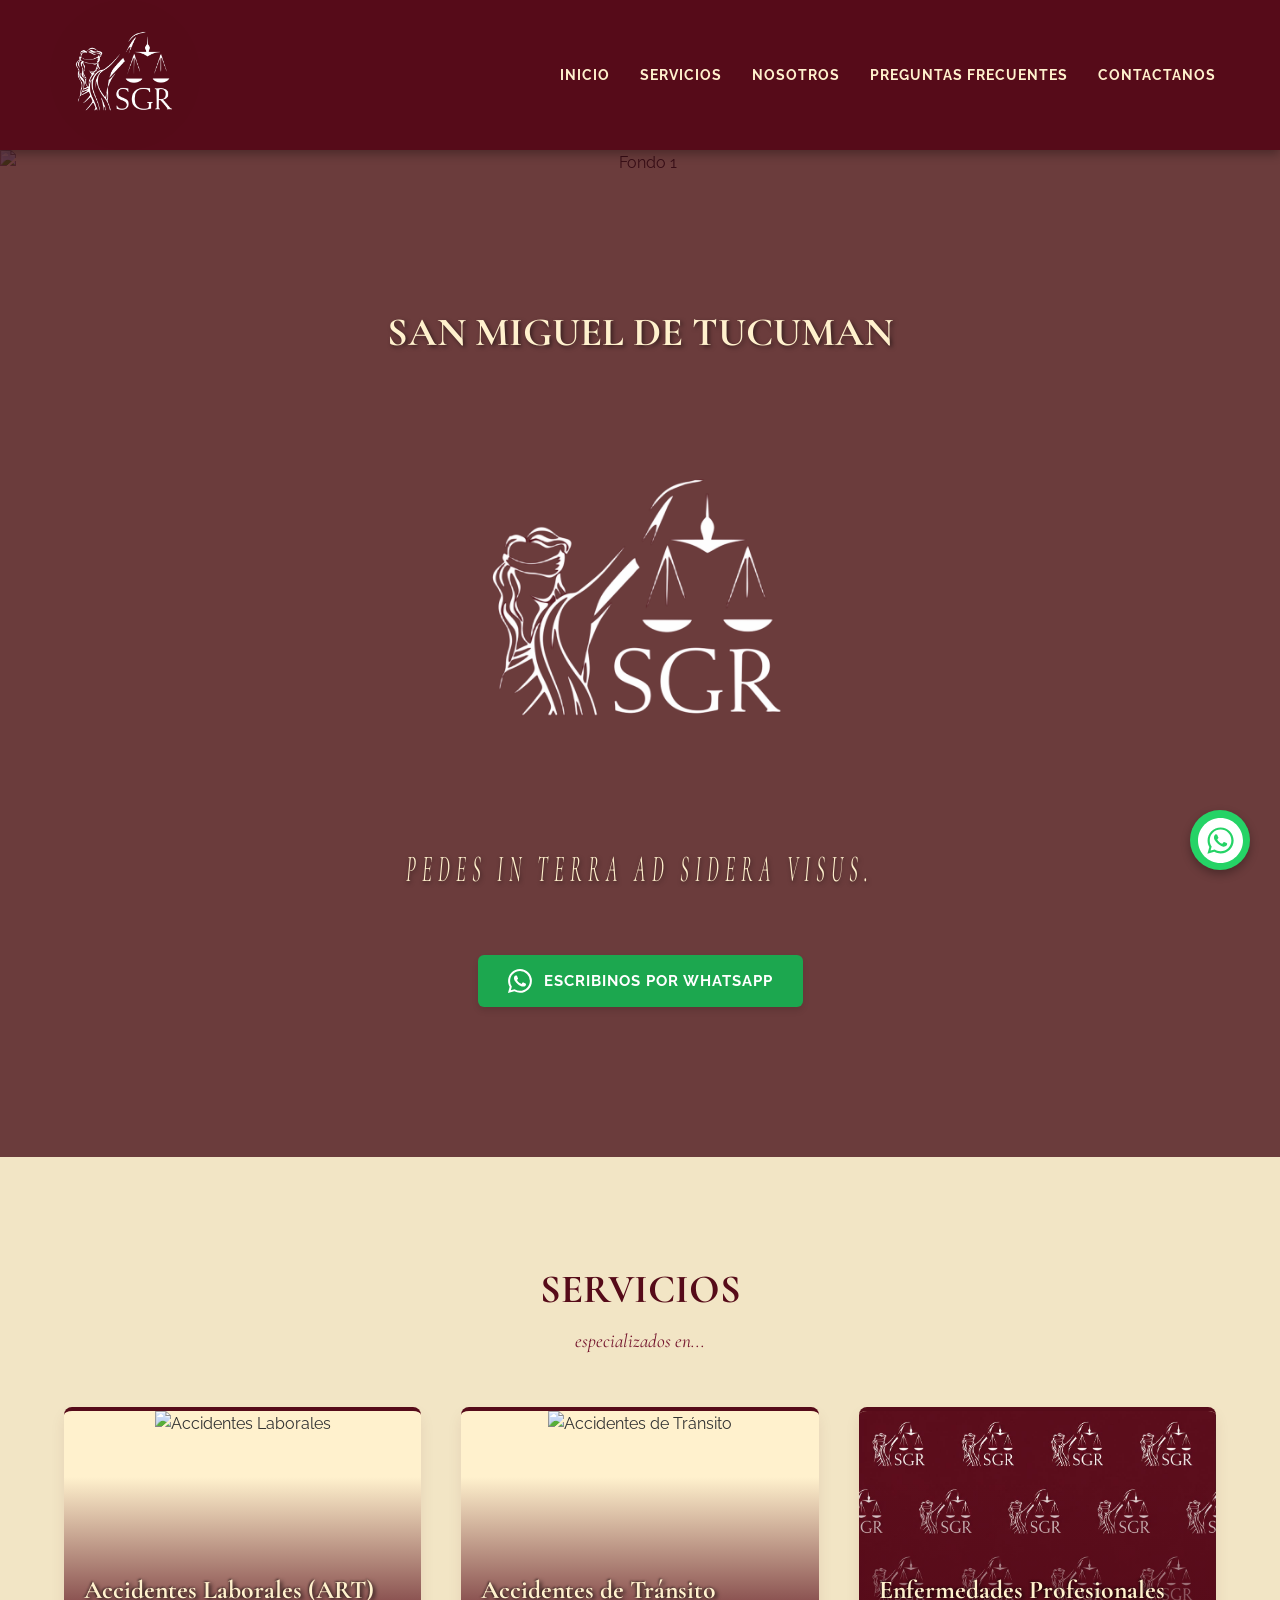
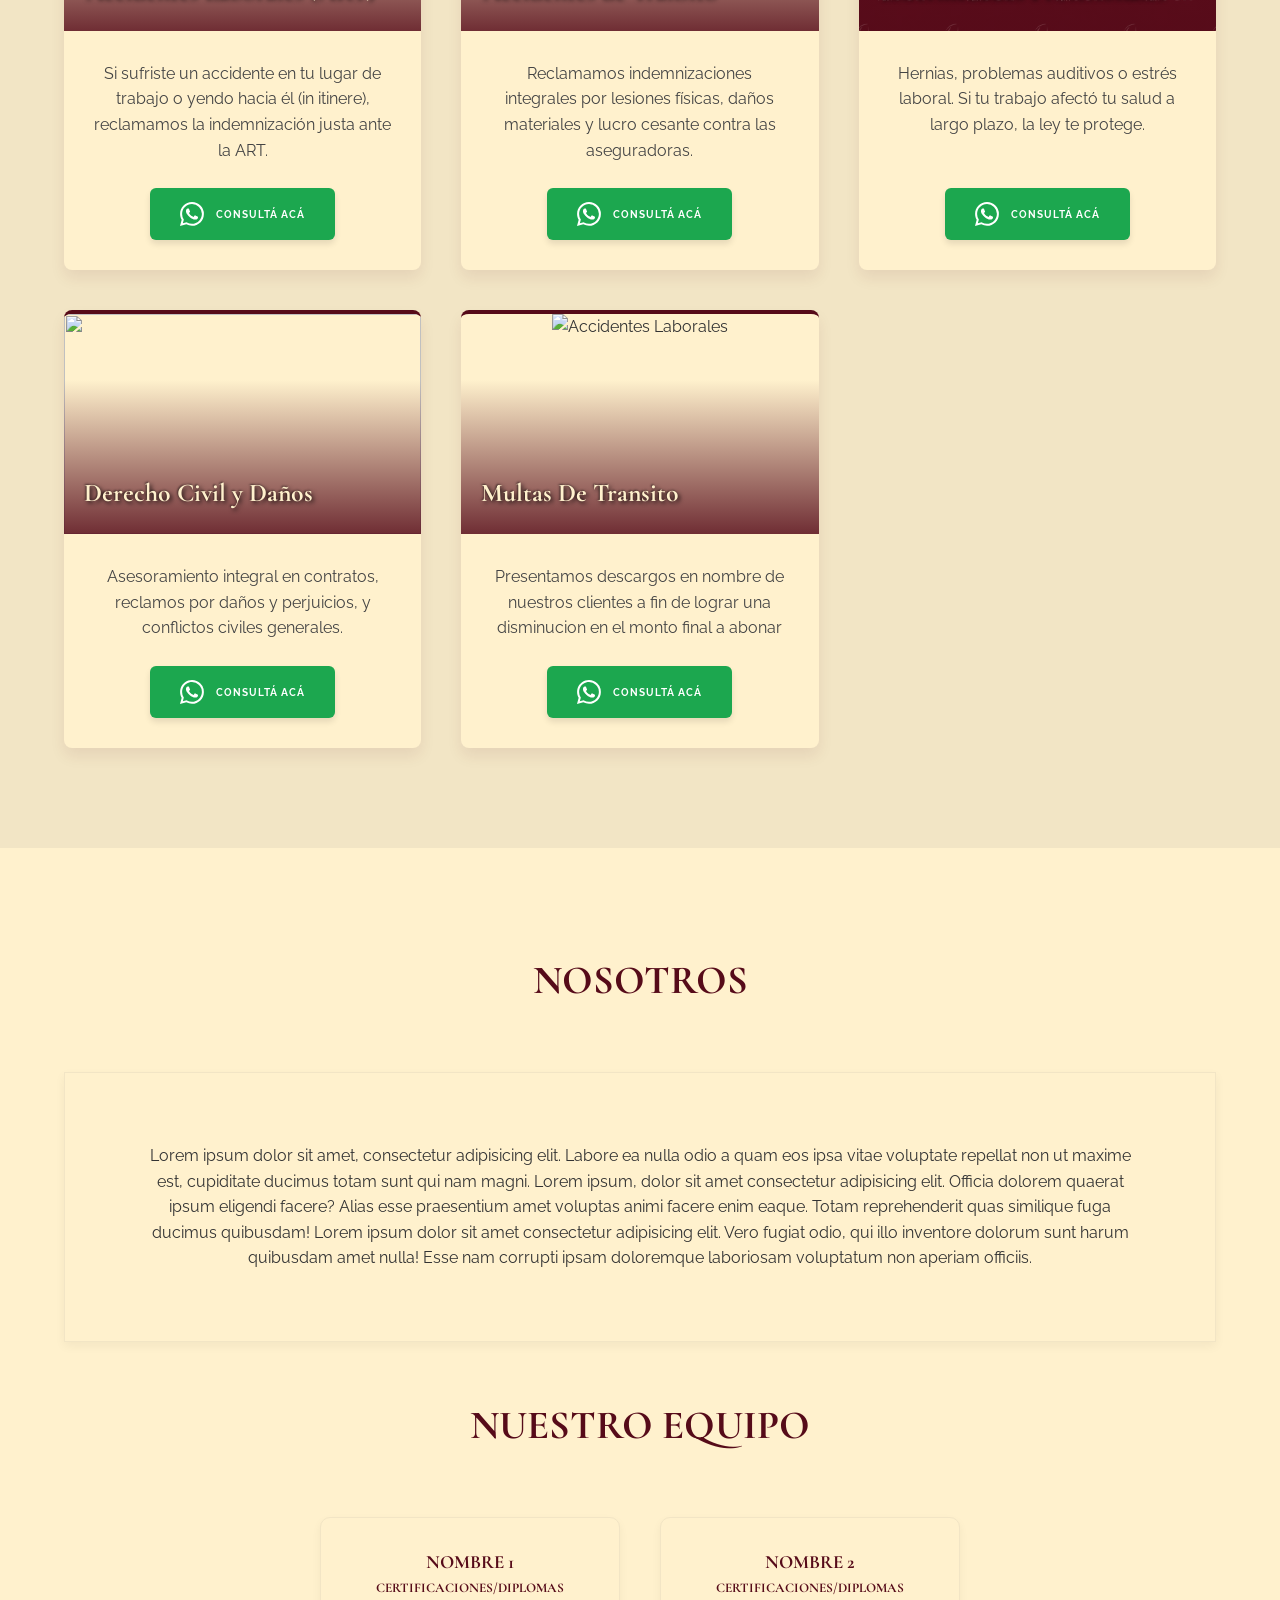
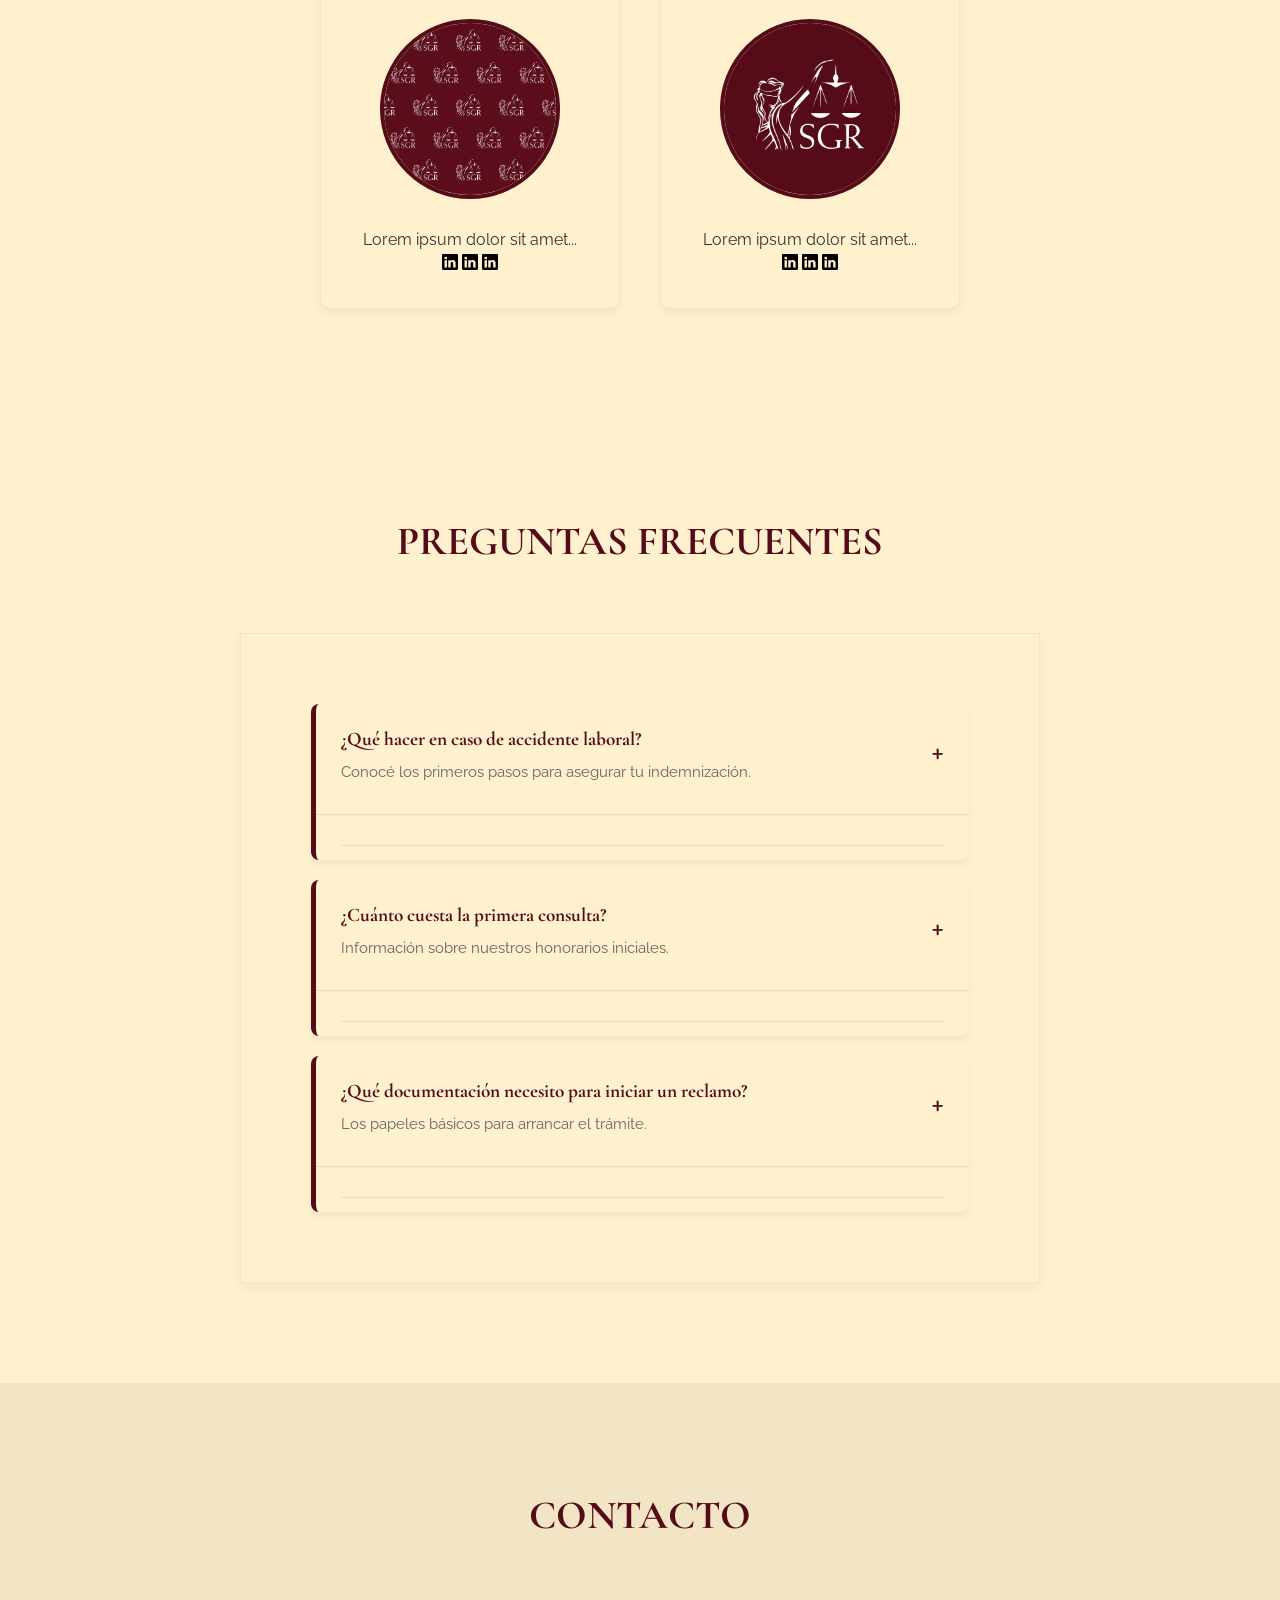
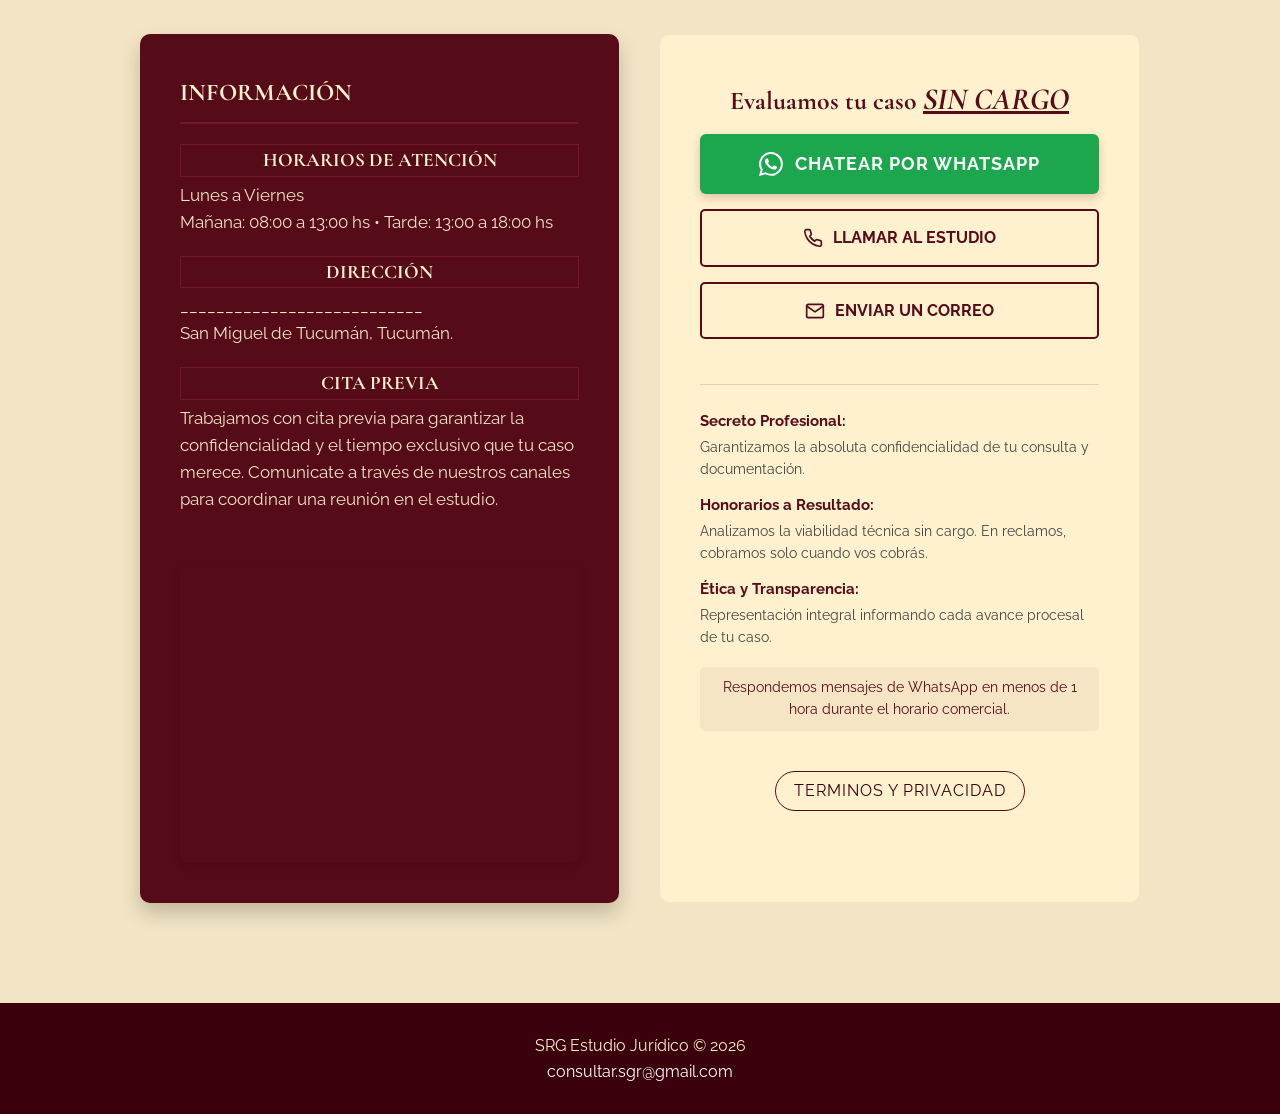
==== commit 6ba0039e: "FOOTER Y ESTILADO" ====
--- a/index.html
+++ b/index.html
@@ -521,10 +521,12 @@
                 <p class="aviso-urgencia">
                   <em></em>
                     Respondemos mensajes de WhatsApp en menos de 1 hora durante
-                    el horario comercial.</em
-                  >
+                    el horario comercial.</em>
                 </p>
               </div>
+            </div>
+            <div id="typ-button">
+              <a href="./legales.html">TERMINOS Y PRIVACIDAD</a>
             </div>
           </div>
         </div>
--- a/style.css
+++ b/style.css
@@ -712,6 +712,36 @@
   gap: 15px;
 }
 
+/* =========================================
+   BOTÓN TÉRMINOS Y PRIVACIDAD (FOOTER)
+========================================= */
+#typ-button {
+  margin: 20px 0;
+  text-align: center;
+}
+
+#typ-button a {
+  display: inline-block;
+  font-family: var(--fuente-textos);
+  font-size: 1rem; /* Letra pequeña y discreta */
+  color: var(
+    --color-secundario-1
+  ); /* Gris claro para que no resalte demasiado */
+  text-decoration: none;
+  padding: 6px 18px;
+  border: 1px solid var(--color-secundario-4); /* Borde muy sutil */
+  border-radius: 20px; /* Forma de píldora elegante */
+  letter-spacing: 1px;
+  transition: all 0.3s ease;
+}
+
+/* Efecto al pasar el mouse (Hover) */
+#typ-button a:hover {
+  color: white; /* La letra se ilumina */
+  border-color: white; /* El borde se ilumina */
+  background-color: rgba(255, 255, 255, 0.1); /* Brillo de fondo muy suave */
+}
+
 /* El botón de WhatsApp un poco más destacado */
 .cta-principal {
   font-size: 1.1rem;
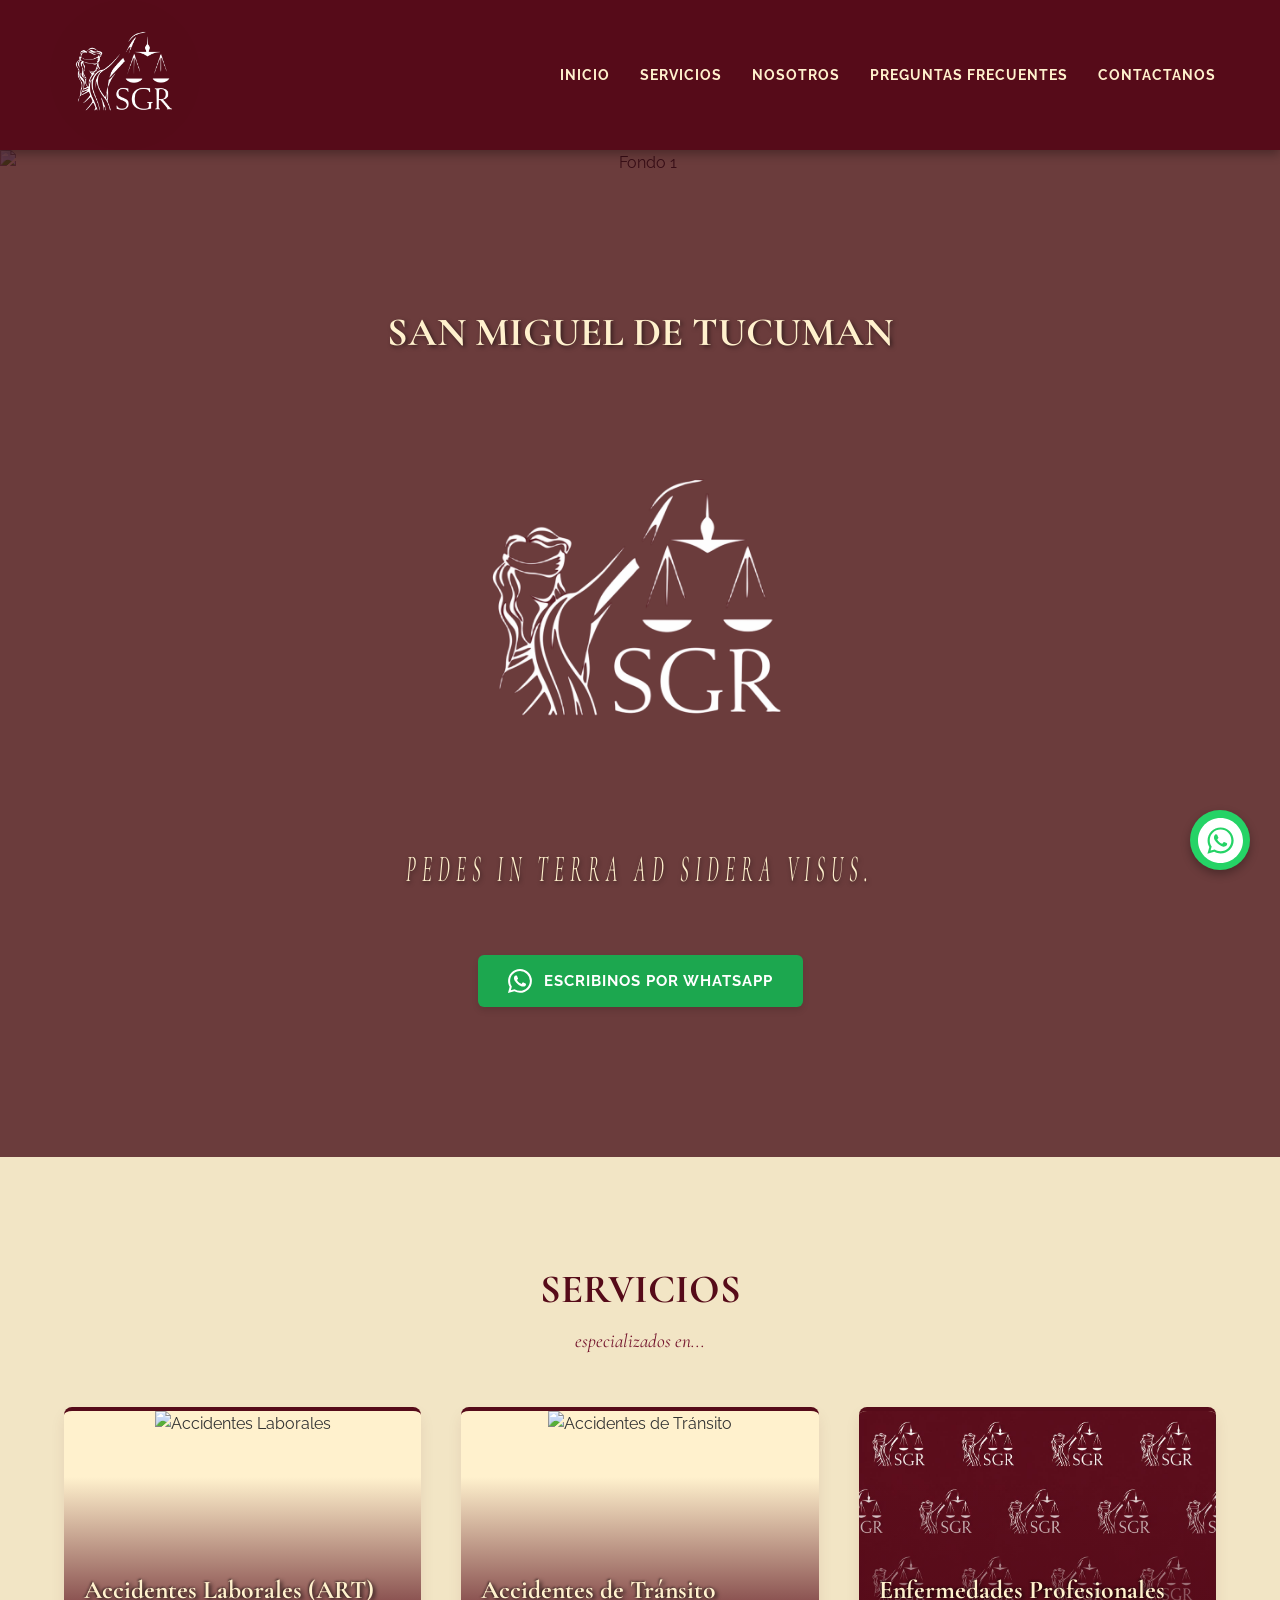
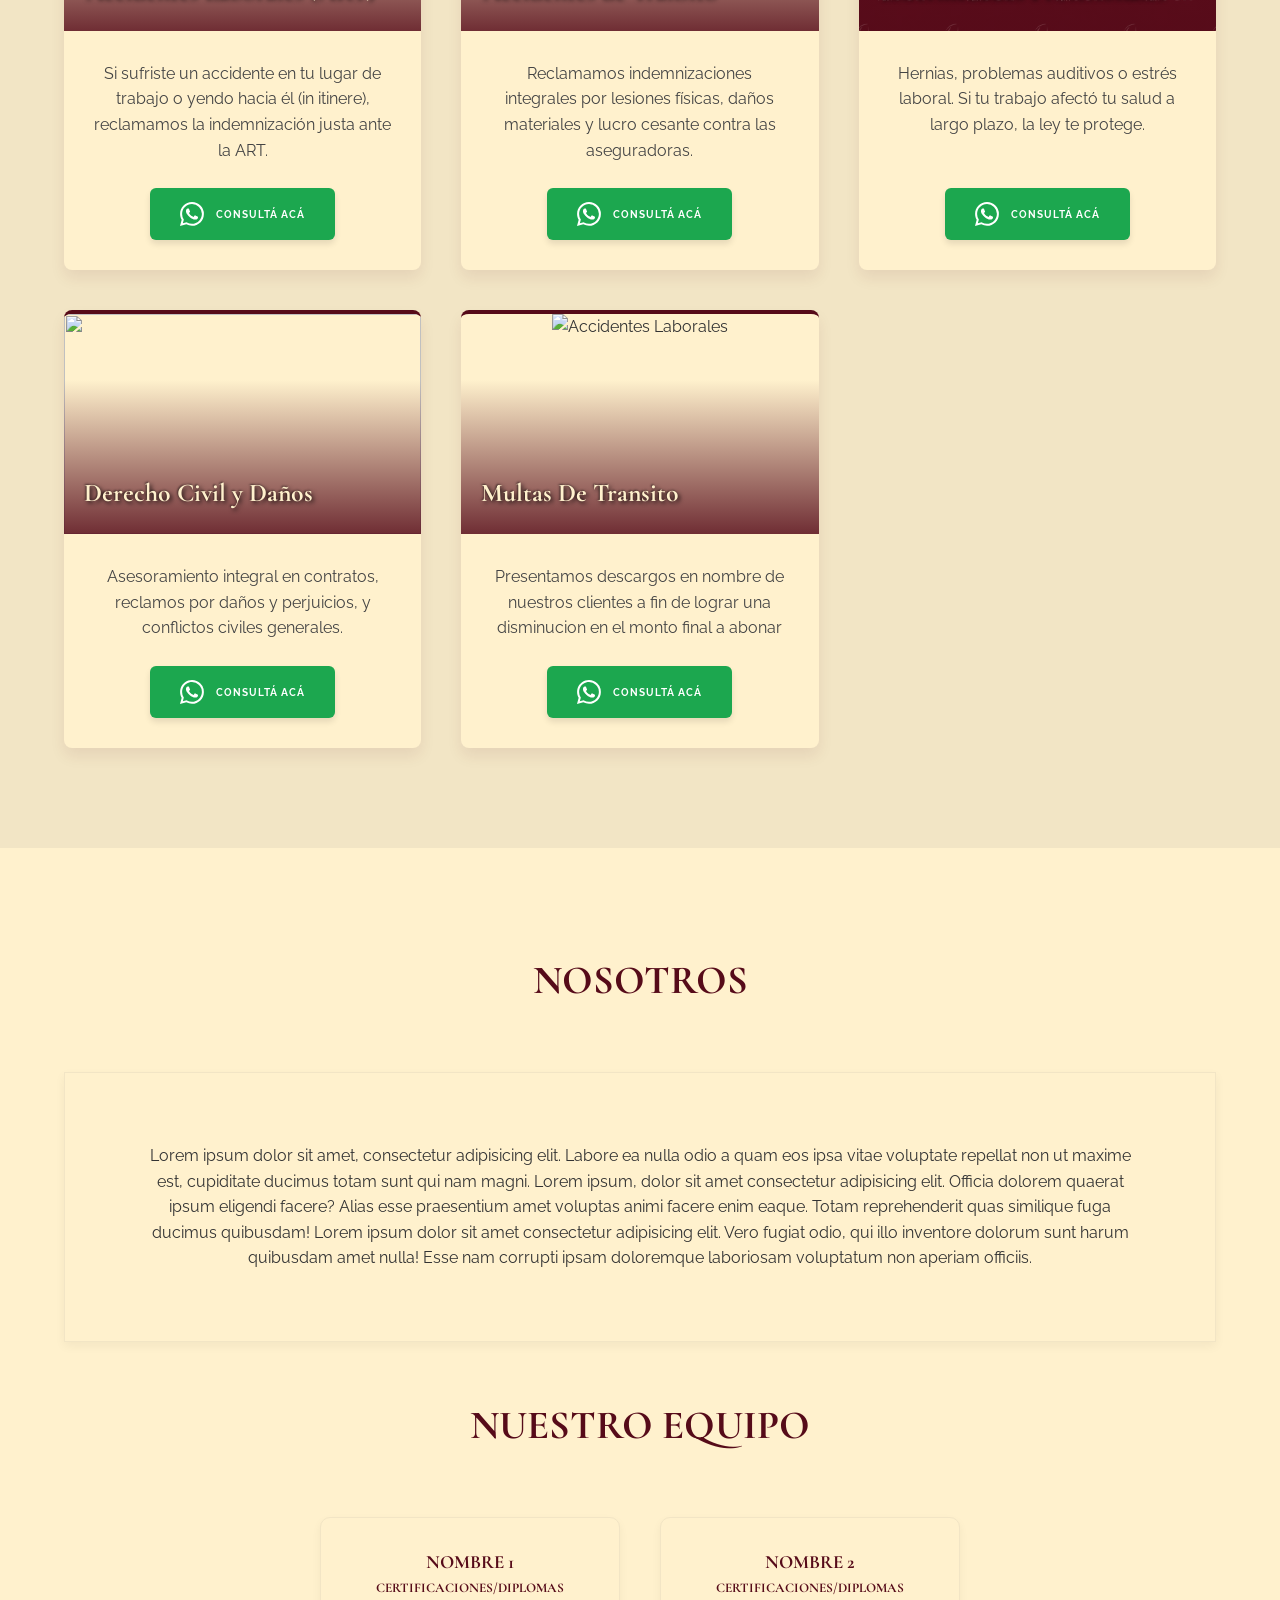
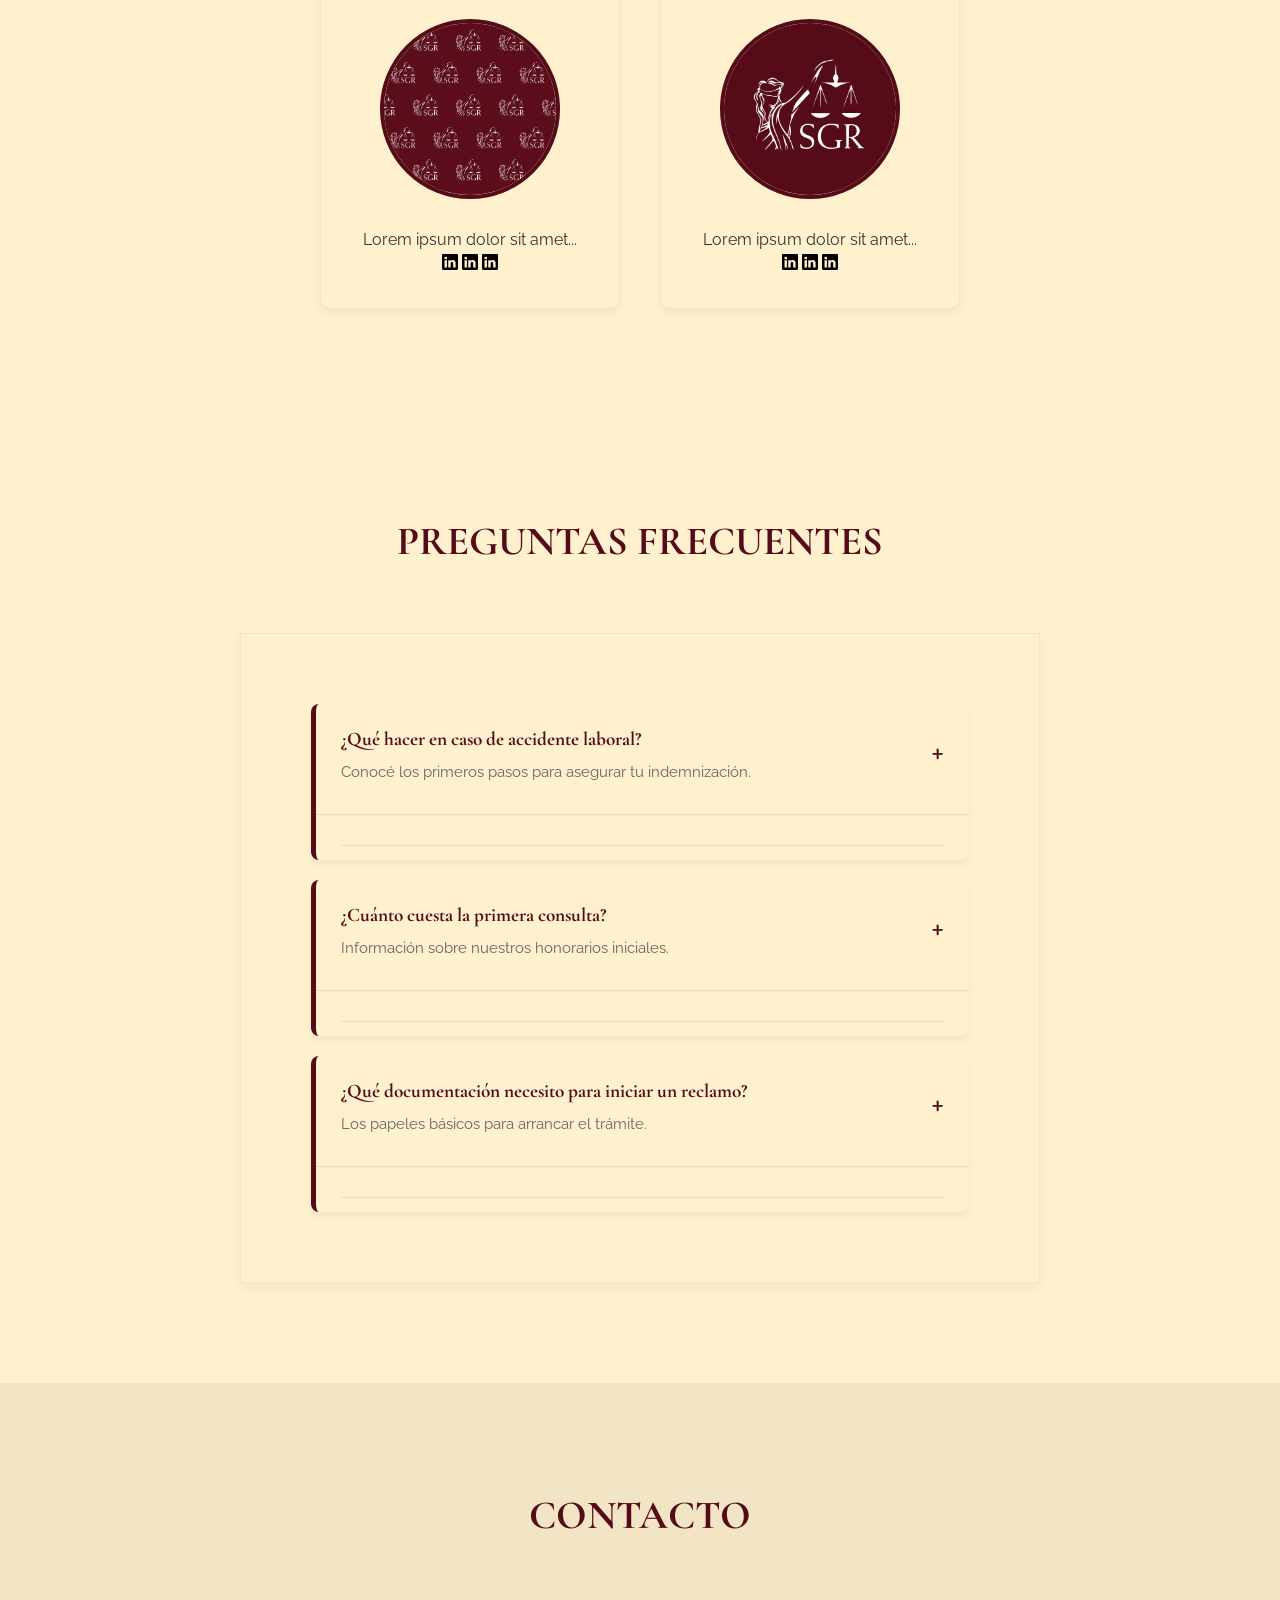
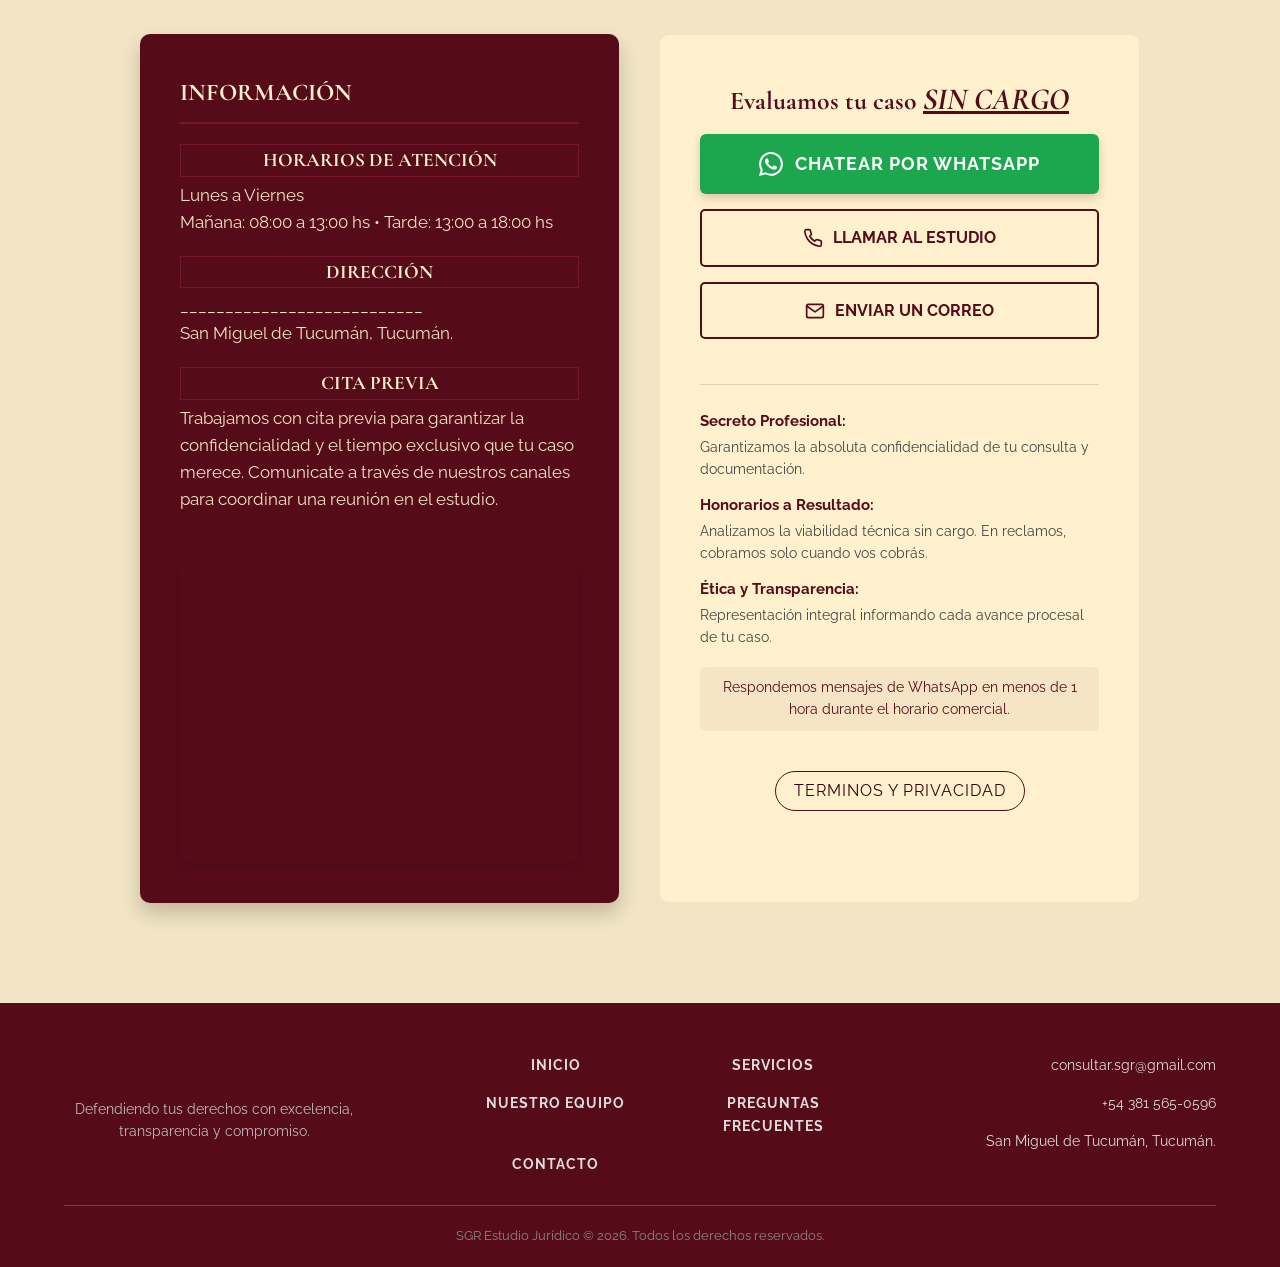
==== commit 3c8186e5: "FOOTER Y ESTILADO" ====
--- a/index.html
+++ b/index.html
@@ -533,17 +533,41 @@
       </section>
     </main>
 
-    <footer>
-      <p>SRG Estudio Jurídico © 2026</p>
-      <div></div>
-      <div>
-        <a
-          href="mailto:consultar.sgr@gmail.com"
-          style="text-decoration: none; color: white"
-          >consultar.sgr@gmail.com</a
-        >
-      </div>
-      <div></div>
-    </footer>
+<footer class="main-footer">
+    <div class="footer-content">
+        
+        <!-- Columna 1: Marca -->
+        <div class="footer-brand">
+            <h3>SGR ESTUDIO JURÍDICO</h3>
+            <p>Defendiendo tus derechos con excelencia, transparencia y compromiso.</p>
+        </div>
+
+        <!-- Columna 2: Mini Navbar -->
+        <div class="footer-nav">
+            <h4>Navegación</h4>
+            <nav>
+                <a href="#HOME">  Inicio</a>
+                <a href="#cobertura">  Servicios</a>
+                <a href="#nosotros">  Nuestro Equipo</a>
+                <a href="#faq">  Preguntas Frecuentes</a>
+                <a href="#contacto">  Contacto</a>
+            </nav>
+        </div>
+
+        <!-- Columna 3: Contacto Directo -->
+        <div class="footer-contact">
+            <h4>Comunicate</h4>
+            <a href="mailto:consultar.sgr@gmail.com">consultar.sgr@gmail.com</a>
+            <a href="tel:+543815650596">+54 381 565-0596</a>
+            <p>San Miguel de Tucumán, Tucumán.</p>
+        </div>
+
+    </div>
+
+    <!-- Barra inferior con el Copyright -->
+    <div class="footer-bottom">
+        <p>SGR Estudio Jurídico &copy; 2026. Todos los derechos reservados.</p>
+    </div>
+</footer>
   </body>
 </html>
--- a/style.css
+++ b/style.css
@@ -811,6 +811,103 @@
   padding: 10px;
   border-radius: 5px;
 }
+/* =========================================
+   PIE DE PÁGINA (OPCIÓN COMPACTA)
+========================================= */
+.main-footer {
+  background-color: var(--color-principal-1);
+  color: white;
+  padding: 50px 5% 20px;
+  font-family: var(--fuente-textos);
+}
+
+.footer-content {
+  display: flex;
+  flex-wrap: wrap;
+  justify-content: space-between;
+  align-items: flex-start;
+  gap: 30px;
+  border-bottom: 1px solid rgba(255, 255, 255, 0.2);
+  padding-bottom: 30px;
+  margin-bottom: 20px;
+}
+
+/* Marca a la izquierda */
+.footer-brand {
+  max-width: 300px;
+}
+
+.footer-brand h3 {
+  font-size: 1.4rem;
+  margin-bottom: 10px;
+}
+
+.footer-brand p {
+  font-size: 0.85rem;
+  color: #bbb;
+}
+
+/* Ocultamos títulos para hacerlo más limpio */
+.footer-nav h4,
+.footer-contact h4 {
+  display: none;
+}
+
+/* Enlaces y contacto a la derecha (en grillas suaves) */
+.footer-nav nav {
+  display: grid;
+  grid-template-columns: 1fr 1fr; /* Dos columnas de enlaces */
+  gap: 15px 30px;
+}
+
+.footer-nav nav a {
+  color: #ddd;
+  text-decoration: none;
+  font-size: 0.9rem;
+  transition: 0.3s;
+}
+
+.footer-nav nav a:hover {
+  color: var(--color-principal-2);
+}
+
+.footer-contact {
+  display: flex;
+  flex-direction: column;
+  gap: 15px;
+  text-align: right; /* Todo alineado a la derecha */
+}
+
+.footer-contact a,
+.footer-contact p {
+  color: #ddd;
+  text-decoration: none;
+  font-size: 0.9rem;
+  margin: 0;
+}
+
+/* Copyright central */
+.footer-bottom {
+  text-align: center;
+  font-size: 0.8rem;
+  color: #888;
+}
+
+/* --- Ajuste para celulares en esta opción --- */
+@media (max-width: 768px) {
+  .footer-content {
+    flex-direction: column;
+    align-items: center;
+    text-align: center;
+  }
+  .footer-contact {
+    text-align: center;
+  }
+  .footer-nav nav {
+    grid-template-columns: 1fr; /* Pasa a una columna en celu */
+    text-align: center;
+  }
+}
 
 /* =========================================
    DISEÑO RESPONSIVO (MÓVILES Y TABLETS CHICAS)
